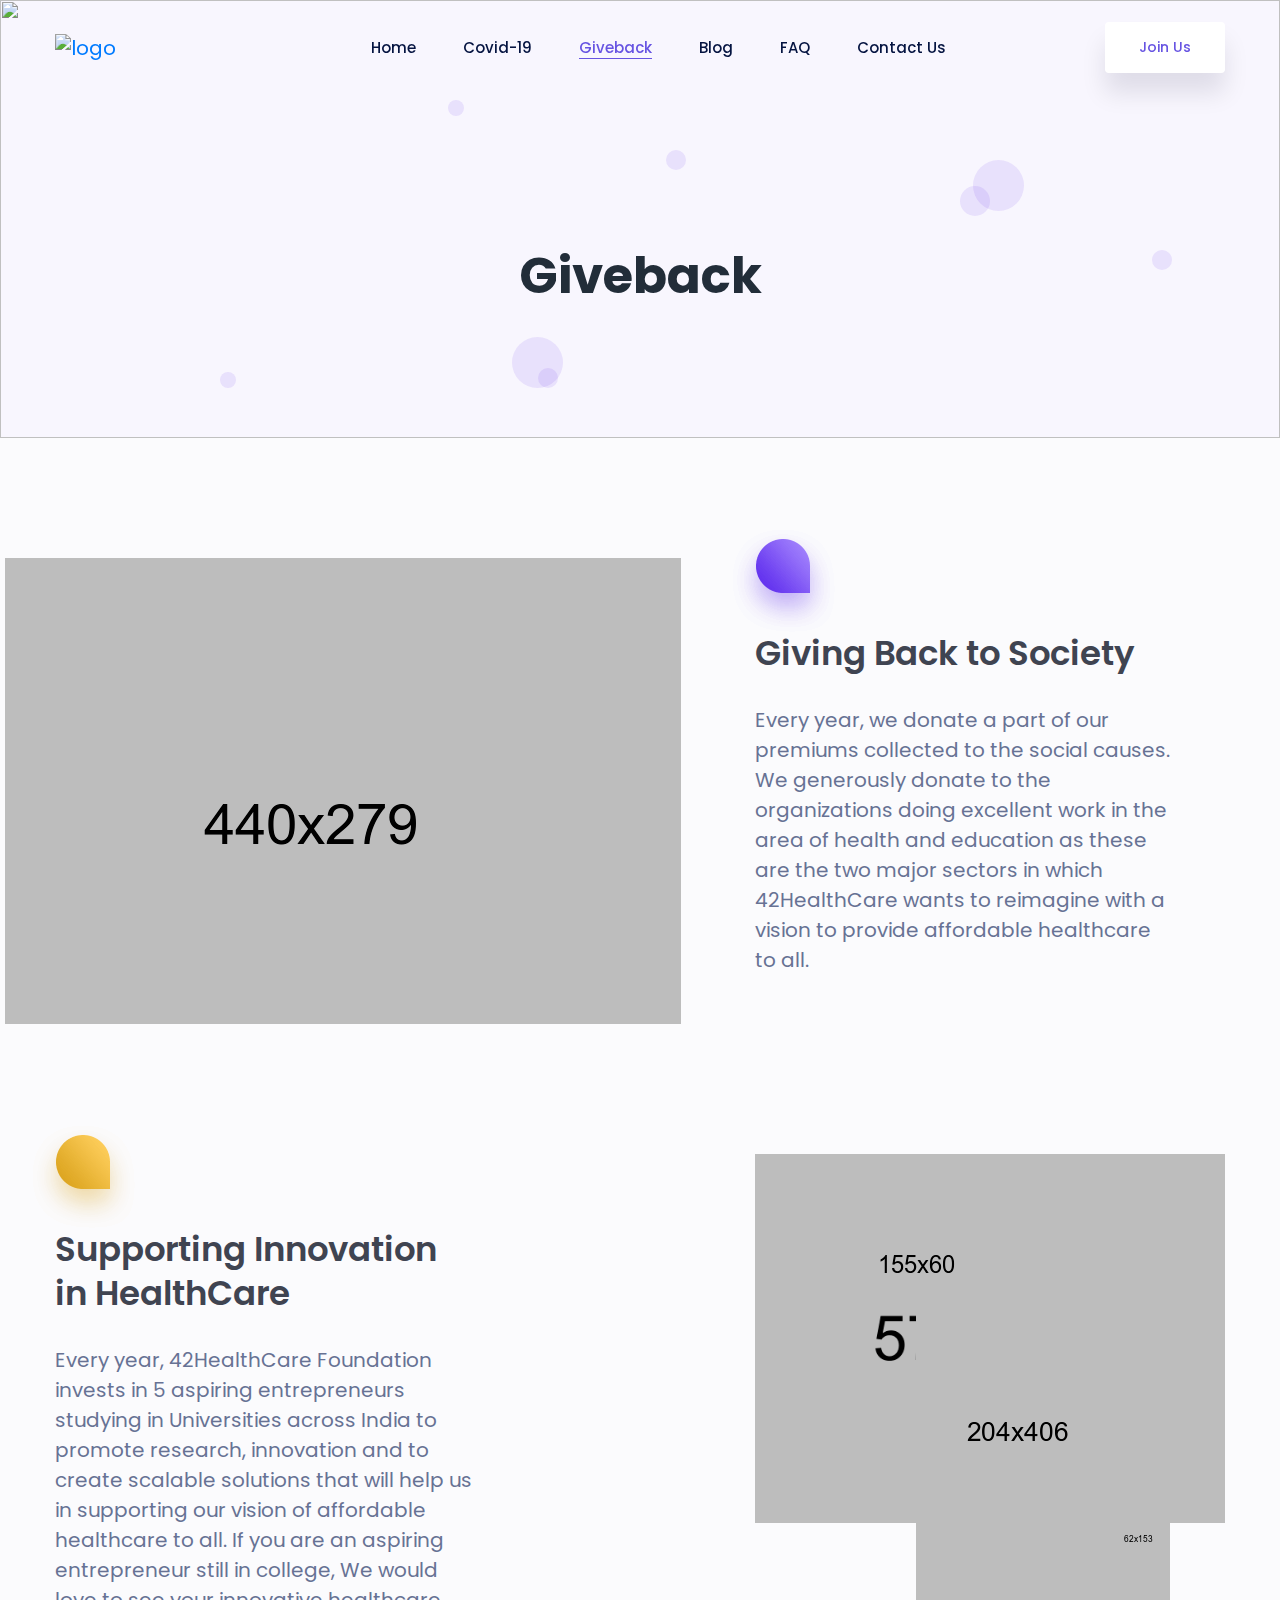
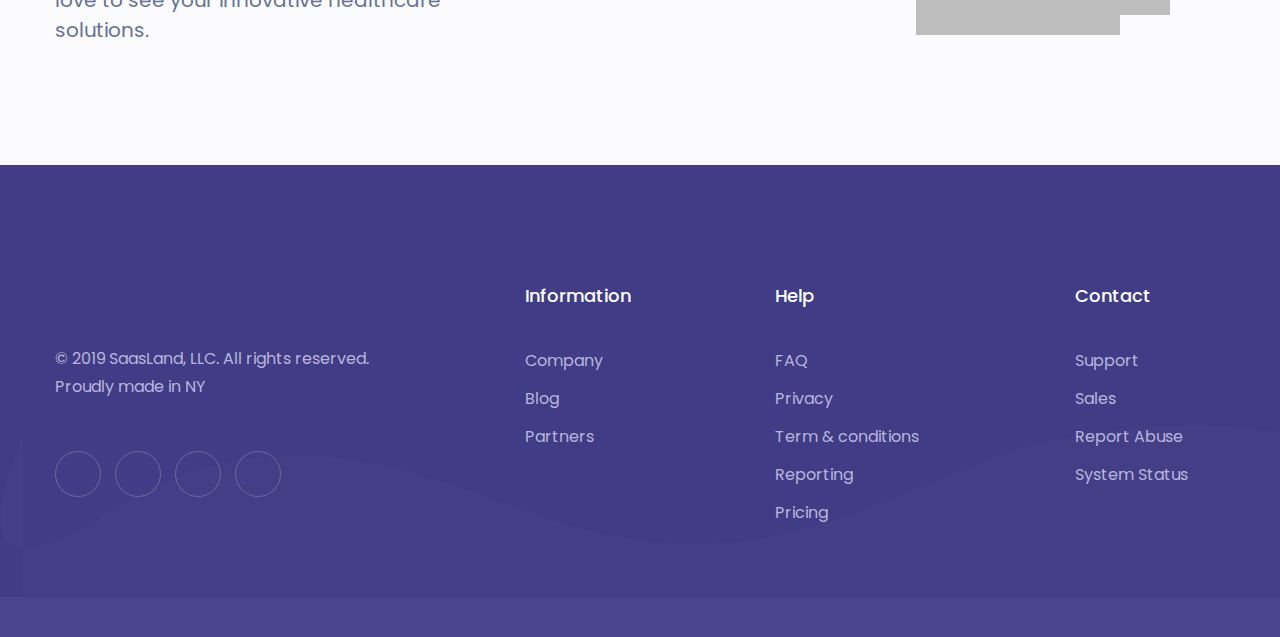
==== giveback.html @ 29555531 "First commit" ====
<!DOCTYPE html>
<html lang="en" dir="ltr">

<head>
  <meta charset="utf-8">
  <meta name="viewport" content="width=device-width, initial-scale=1">
  <title>42HealthCare</title>
  <link rel="shortcut icon" href="img/favicon.png" type="image/x-icon">
  <!-- Bootstrap CSS -->
  <link rel="stylesheet" href="css/bootstrap.min.css">
  <link rel="stylesheet" href="vendors/bootstrap-selector/css/bootstrap-select.min.css">
  <!--icon font css-->
  <link rel="stylesheet" href="vendors/themify-icon/themify-icons.css">
  <link rel="stylesheet" href="vendors/elagent/style.css">
  <link rel="stylesheet" href="vendors/flaticon/flaticon.css">
  <link rel="stylesheet" href="vendors/animation/animate.css">
  <link rel="stylesheet" href="vendors/owl-carousel/assets/owl.carousel.min.css">
  <link rel="stylesheet" href="vendors/magnify-pop/magnific-popup.css">
  <link rel="stylesheet" href="vendors/nice-select/nice-select.css">
  <link rel="stylesheet" href="vendors/scroll/jquery.mCustomScrollbar.min.css">
  <link rel="stylesheet" href="css/style.css">
  <link rel="stylesheet" href="css/responsive.css">
</head>


<body>

<div class="body_wrapper">

  <header class="header_area">
    <nav class="navbar navbar-expand-lg menu_one menu_four">
      <div class="container custom_container p0">
        <a class="navbar-brand" href="index.html"><img src="img/logo.png" srcset="img/logo2x.png 2x" alt="logo"></a>
        <button class="navbar-toggler collapsed" type="button" data-toggle="collapse" data-target="#navbarSupportedContent" aria-controls="navbarSupportedContent" aria-expanded="false" aria-label="Toggle navigation">
          <span class="menu_toggle">
            <span class="hamburger">
              <span></span>
              <span></span>
              <span></span>
            </span>
            <span class="hamburger-cross">
              <span></span>
              <span></span>
            </span>
          </span>
        </button>
        <div class="collapse navbar-collapse" id="navbarSupportedContent">
          <ul class="navbar-nav menu pl_120 mr-auto ml-auto">
            <li class="nav-item dropdown submenu mega_menu mega_menu_two">
              <a class="nav-link btn dropdown-toggle" href="index.html" role="button">
                Home
              </a>
            </li>
            <li class="nav-item dropdown submenu mega_menu">
              <a class="nav-link btn nav-item dropdown-toggle" href="covid19.html" role="button">
                Covid-19
              </a>
            </li>
            <li class="nav-item dropdown submenu mega_menu active">
              <a class="nav-link btn dropdown-toggle" href="giveback.html" role="button">
                Giveback
              </a>
            </li>
            <li class="nav-item dropdown submenu">
              <a class="nav-link btn dropdown-toggle" href="blog.html" role="button">
                Blog
              </a>
            </li>
            <li class="nav-item dropdown submenu">
              <a class="nav-link btn dropdown-toggle" href="faq.html" role="button">
                FAQ
              </a>
            </li>
            <li class="nav-item dropdown submenu mega_menu">
              <a class="nav-link btn dropdown-toggle" href="contact-us.html" role="button">
                Contact Us
              </a>
            </li>
          </ul>
          <a class="btn_get btn_hover menu_cus" href="join-us.html">Join Us</a>
        </div>
      </div>
    </nav>
  </header>

  <section class="breadcrumb_area" style="display: none;">

              <img class="breadcrumb_shap" src="img/breadcrumb/banner_bg.png" alt="">
              <div class="container">
                  <div class="breadcrumb_content text-center">
                      <h1 class="f_p f_700 f_size_50 w_color l_height50 mb_20">Giveback</h1>
                      <p class="f_400 w_color f_size_16 l_height26">Why I say old chap that is spiffing off his nut arse pear shaped plastered<br> Jeffrey bodge barney some dodgy.!!</p>
                  </div>
              </div>
          </section>

          <section class="breadcrumb_area_two">
            <ul class="list-unstyled bubble">
                <li></li>
                <li></li>
                <li></li>
                <li></li>
                <li></li>
                <li></li>
                <li></li>
                <li></li>
            </ul>
                    <img class="breadcrumb_shap" src="img/new/blog/blog_banner.png" alt="">
                    <div class="container">
                        <div class="breadcrumb_content_two text-center">
                            <h1 class="f_p f_700 f_size_50 w_color l_height50 mb_20">Giveback</h1>
                            <ol class="breadcrumb" style="display: none;">
                                <li><a href="home-agency.html">blog</a></li>
                                <li class="active">Blog Masonry</li>
                            </ol>
                        </div>
                    </div>
                </section>


  <section class="features_area sec_pad">
        <div class="container">
            <div class="row feature_info">
                <div class="col-lg-7">
                    <div class="feature_img f_img_one">
                        <img class="leaf one wow fadeIn" data-wow-delay="0.3s" src="img/home2/featureimg1.png" alt="">
                        <img class="wow fadeInRight" data-wow-delay="0.1s" src="img/home2/featureimg1-1.png" alt="">
                        <img class="leaf three wow fadeInLeft" data-wow-delay="0.7s" src="img/home2/featureimg1-2.png" alt="">
                    </div>
                </div>
                <div class="col-lg-5">
                    <div class="f_content">
                        <div class="icon">
                            <img src="img/home2/f_icon_shape1.png" alt="">
                            <i class="ti-comments"></i>
                        </div>
                        <h2 class="f_600 f_size_30">Giving Back to Society</h2>
                        <p class="f_400">Every year, we donate a part of our premiums collected to the social causes. We generously donate to the organizations doing excellent work in the area of health and education as these are the two major sectors in which 42HealthCare wants to reimagine with a vision to provide affordable healthcare to all.</p>
                    </div>
                </div>
            </div>
            <div class="row feature_info flex-row-reverse mt_130">
                <div class="col-lg-5 offset-lg-2">
                    <div class="feature_img f_img_two">
                        <img class="leaf one wow fadeInUp" data-wow-delay="0.2s" src="img/home2/02.png" alt="">
                        <img class="wow fadeInRight" data-wow-delay="0.1s" src="img/home2/01.png" alt="">
                        <img class="leaf three wow fadeInDown" data-wow-delay="0.7s" src="img/home2/03.png" alt="">
                        <img class="leaf four wow fadeInRight" data-wow-delay="0.7s" src="img/home2/04.png" alt="">
                    </div>
                </div>
                <div class="col-lg-5">
                    <div class="f_content">
                        <div class="icon">
                            <img src="img/home2/f_icon_shape2.png" alt="">
                            <i class="ti-location-arrow"></i>
                        </div>
                        <h2 class="f_600 f_size_30">Supporting Innovation in HealthCare</h2>
                        <p class="f_400">Every year, 42HealthCare Foundation invests in 5 aspiring entrepreneurs studying in Universities across India to promote research, innovation and to create scalable solutions that will help us in supporting our vision of affordable healthcare to all. If you are an aspiring entrepreneur still in college, We would love to see your innovative healthcare solutions.</p>
                    </div>
                </div>
            </div>
        </div>
    </section>


  <footer class="footer_area h_footer_dark pos_footer_area security_footer_area">
    <img class="leaf_left" src="img/pos/leaf-left.png" alt="">
    <img class="leaf_right" src="img/pos/leaf-right.png" alt="">
    <div class="container">
      <div class="row">
        <div class="col-lg-4 col-md-6">
          <div class="f_widget dark_widget company_widget">
            <a href="index.html" class="f-logo"><img src="img/logo2.png" alt=""></a>
            <p>© 2019 SaasLand, LLC. All rights reserved. Proudly made in NY</p>
            <div class="f_social_icon">
              <a href="#" class="ti-facebook"></a>
              <a href="#" class="ti-twitter-alt"></a>
              <a href="#" class="ti-vimeo-alt"></a>
              <a href="#" class="ti-pinterest"></a>
            </div>
          </div>
        </div>
        <div class="col-lg-3 col-md-6">
          <div class="f_widget dark_widget about-widget pl_70">
            <h3 class="f-title f_500 t_color f_size_18 mb_40">Information</h3>
            <ul class="list-unstyled f_list">
              <li><a href="#">Company</a></li>
              <li><a href="#">Blog</a></li>
              <li><a href="#">Partners</a></li>
            </ul>
          </div>
        </div>
        <div class="col-lg-3 col-md-6">
          <div class="f_widget dark_widget about-widget pl_20">
            <h3 class="f-title f_500 t_color f_size_18 mb_40">Help</h3>
            <ul class="list-unstyled f_list">
              <li><a href="#">FAQ</a></li>
              <li><a href="#">Privacy</a></li>
              <li><a href="#">Term & conditions</a></li>
              <li><a href="#">Reporting</a></li>
              <li><a href="#">Pricing</a></li>
            </ul>
          </div>
        </div>
        <div class="col-lg-2 col-md-6">
          <div class="f_widget dark_widget about-widget pl_20">
            <h3 class="f-title f_500 t_color f_size_18 mb_40">Contact</h3>
            <ul class="list-unstyled f_list">
              <li><a href="#">Support</a></li>
              <li><a href="#">Sales</a></li>
              <li><a href="#">Report Abuse</a></li>
              <li><a href="#">System Status</a></li>
            </ul>
          </div>
        </div>
      </div>
      <div class="pos_footer_bottom justify-content-between d-flex align-items-end">
        <img class="pos_women" src="img/pos/women.png" alt="">
        <img src="img/pos/people.png" alt="">
        <img class="pos_women" src="img/pos/man.png" alt="">
      </div>
    </div>
    <svg class="wave_shap" xmlns="http://www.w3.org/2000/svg">
      <path fill-rule="evenodd" opacity="0.302" fill="rgb(73, 69, 140)"
        d="M22.990,11.999 C22.990,11.999 -62.334,196.188 102.000,90.998 C236.033,5.204 349.217,18.152 512.000,80.998 C773.380,181.909 898.075,49.752 1051.000,15.998 C1316.369,-42.574 1488.518,78.268 1581.000,112.999 C1783.485,189.036 1942.990,61.999 1942.990,61.999 L1942.990,211.999 L22.990,211.999 L22.990,11.999 Z" />
    </svg>
  </footer>

</div>








<script src="js/jquery-3.2.1.min.js"></script>
<script src="js/propper.js"></script>
<script src="js/bootstrap.min.js"></script>
<script src="vendors/bootstrap-selector/js/bootstrap-select.min.js"></script>
<script src="vendors/wow/wow.min.js"></script>
<script src="vendors/sckroller/jquery.parallax-scroll.js"></script>
<script src="vendors/owl-carousel/owl.carousel.min.js"></script>
<script src="vendors/nice-select/jquery.nice-select.min.js"></script>
<script src="vendors/imagesloaded/imagesloaded.pkgd.min.js"></script>
<script src="vendors/isotope/isotope-min.js"></script>
<script src="vendors/magnify-pop/jquery.magnific-popup.min.js"></script>
<script src="js/plugins.js"></script>
<script src="vendors/scroll/jquery.mCustomScrollbar.concat.min.js"></script>
<script src="js/main.js"></script>
</body>

</html>
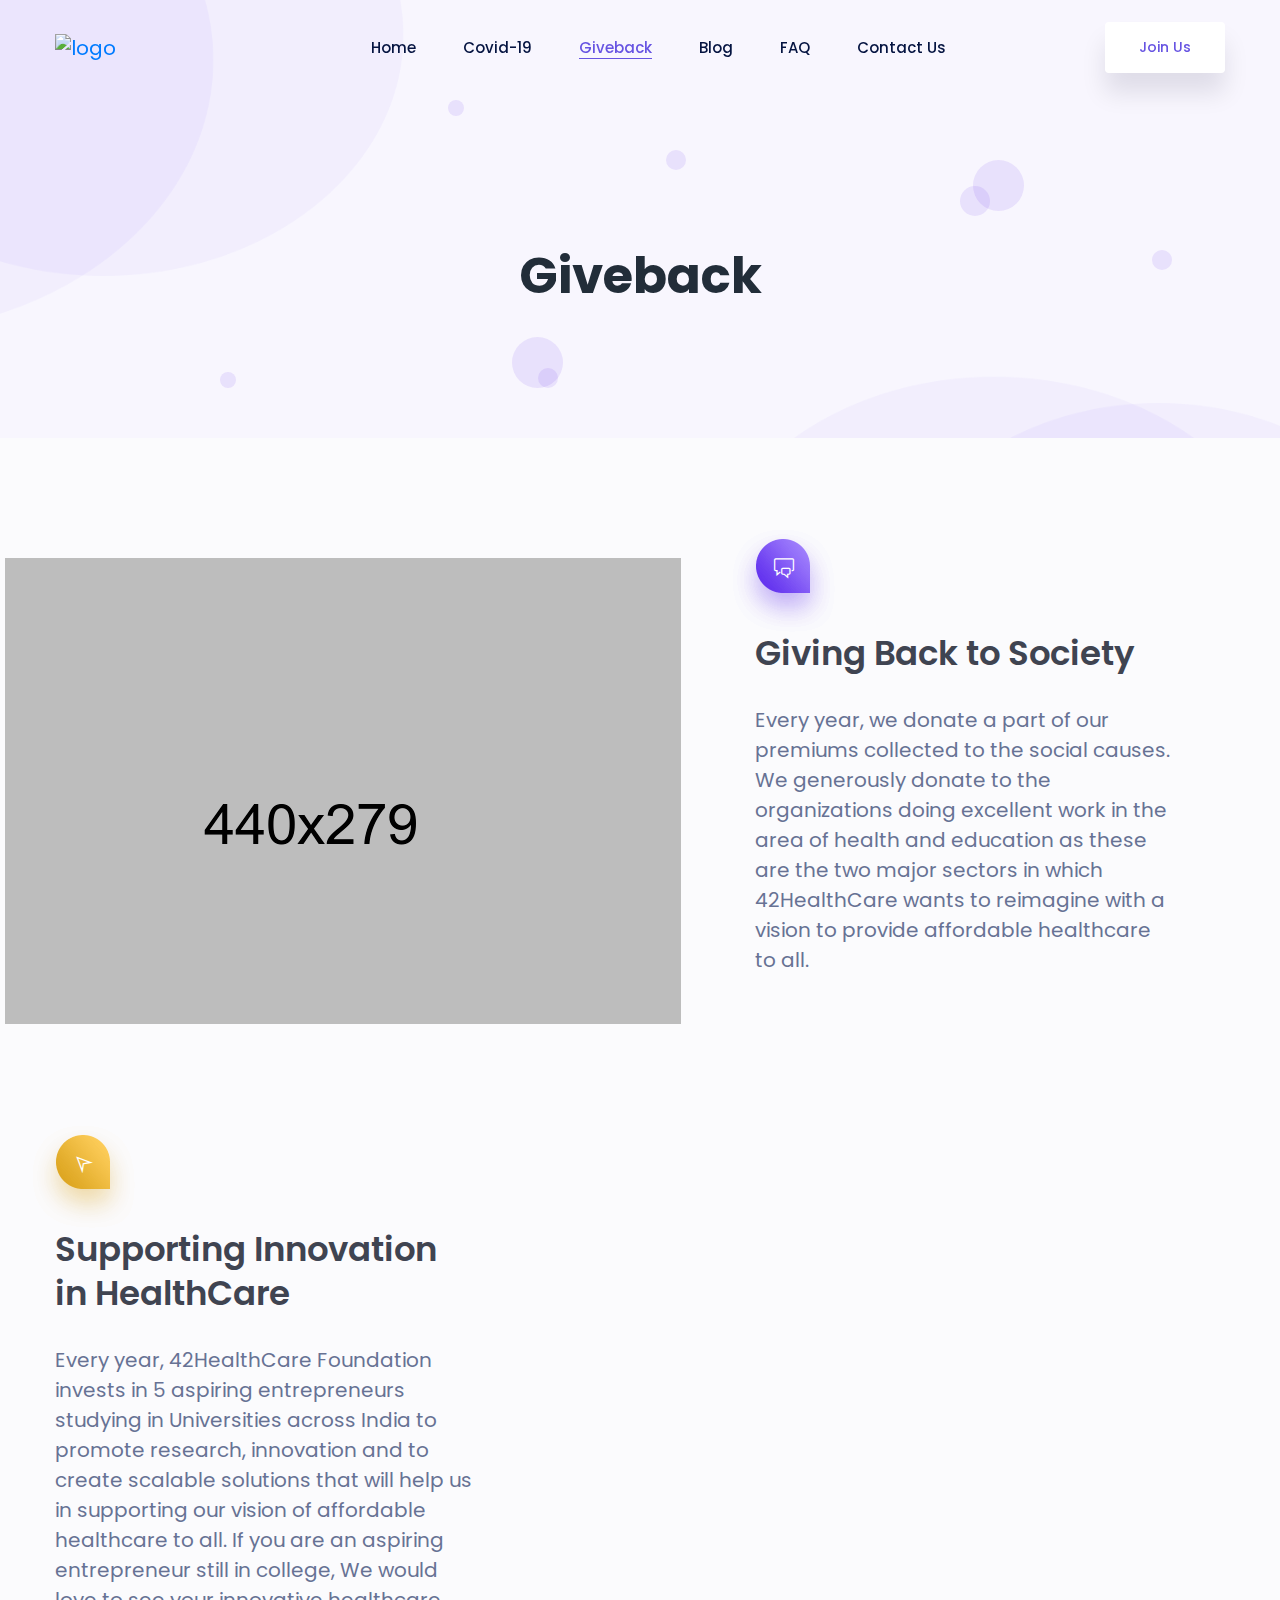
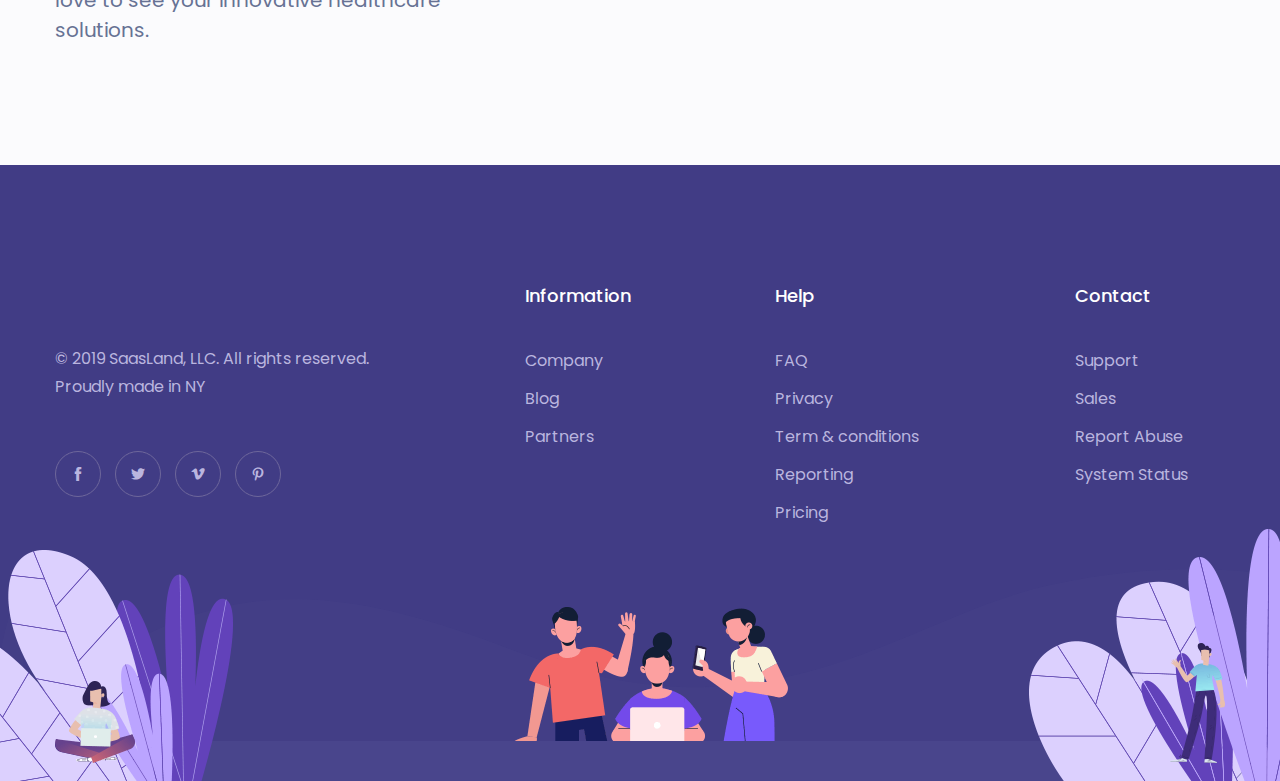
==== commit 784789ca: "HTML changes" ====
--- a/giveback.html
+++ b/giveback.html
@@ -142,10 +142,8 @@
             <div class="row feature_info flex-row-reverse mt_130">
                 <div class="col-lg-5 offset-lg-2">
                     <div class="feature_img f_img_two">
-                        <img class="leaf one wow fadeInUp" data-wow-delay="0.2s" src="img/home2/02.png" alt="">
-                        <img class="wow fadeInRight" data-wow-delay="0.1s" src="img/home2/01.png" alt="">
-                        <img class="leaf three wow fadeInDown" data-wow-delay="0.7s" src="img/home2/03.png" alt="">
-                        <img class="leaf four wow fadeInRight" data-wow-delay="0.7s" src="img/home2/04.png" alt="">
+                        <img class="leaf one wow fadeInUp" data-wow-delay="0.2s" src="img/giveback/innovation-in-healthcare_rsz.jpg" alt="">
+
                     </div>
                 </div>
                 <div class="col-lg-5">
--- a/vendors/themify-icon/themify-icons.css
+++ b/vendors/themify-icon/themify-icons.css
@@ -0,0 +1,1081 @@
+@font-face {
+	font-family: 'themify';
+	src:url('fonts/themify.eot?-fvbane');
+	src:url('fonts/themify.eot?#iefix-fvbane') format('embedded-opentype'),
+		url('fonts/themify.woff?-fvbane') format('woff'),
+		url('fonts/themify.ttf?-fvbane') format('truetype'),
+		url('fonts/themify.svg?-fvbane#themify') format('svg');
+	font-weight: normal;
+	font-style: normal;
+}
+
+[class^="ti-"], [class*=" ti-"] {
+	font-family: 'themify';
+	speak: none;
+	font-style: normal;
+	font-weight: normal;
+	font-variant: normal;
+	text-transform: none;
+	line-height: 1;
+
+	/* Better Font Rendering =========== */
+	-webkit-font-smoothing: antialiased;
+	-moz-osx-font-smoothing: grayscale;
+}
+
+.ti-wand:before {
+	content: "\e600";
+}
+.ti-volume:before {
+	content: "\e601";
+}
+.ti-user:before {
+	content: "\e602";
+}
+.ti-unlock:before {
+	content: "\e603";
+}
+.ti-unlink:before {
+	content: "\e604";
+}
+.ti-trash:before {
+	content: "\e605";
+}
+.ti-thought:before {
+	content: "\e606";
+}
+.ti-target:before {
+	content: "\e607";
+}
+.ti-tag:before {
+	content: "\e608";
+}
+.ti-tablet:before {
+	content: "\e609";
+}
+.ti-star:before {
+	content: "\e60a";
+}
+.ti-spray:before {
+	content: "\e60b";
+}
+.ti-signal:before {
+	content: "\e60c";
+}
+.ti-shopping-cart:before {
+	content: "\e60d";
+}
+.ti-shopping-cart-full:before {
+	content: "\e60e";
+}
+.ti-settings:before {
+	content: "\e60f";
+}
+.ti-search:before {
+	content: "\e610";
+}
+.ti-zoom-in:before {
+	content: "\e611";
+}
+.ti-zoom-out:before {
+	content: "\e612";
+}
+.ti-cut:before {
+	content: "\e613";
+}
+.ti-ruler:before {
+	content: "\e614";
+}
+.ti-ruler-pencil:before {
+	content: "\e615";
+}
+.ti-ruler-alt:before {
+	content: "\e616";
+}
+.ti-bookmark:before {
+	content: "\e617";
+}
+.ti-bookmark-alt:before {
+	content: "\e618";
+}
+.ti-reload:before {
+	content: "\e619";
+}
+.ti-plus:before {
+	content: "\e61a";
+}
+.ti-pin:before {
+	content: "\e61b";
+}
+.ti-pencil:before {
+	content: "\e61c";
+}
+.ti-pencil-alt:before {
+	content: "\e61d";
+}
+.ti-paint-roller:before {
+	content: "\e61e";
+}
+.ti-paint-bucket:before {
+	content: "\e61f";
+}
+.ti-na:before {
+	content: "\e620";
+}
+.ti-mobile:before {
+	content: "\e621";
+}
+.ti-minus:before {
+	content: "\e622";
+}
+.ti-medall:before {
+	content: "\e623";
+}
+.ti-medall-alt:before {
+	content: "\e624";
+}
+.ti-marker:before {
+	content: "\e625";
+}
+.ti-marker-alt:before {
+	content: "\e626";
+}
+.ti-arrow-up:before {
+	content: "\e627";
+}
+.ti-arrow-right:before {
+	content: "\e628";
+}
+.ti-arrow-left:before {
+	content: "\e629";
+}
+.ti-arrow-down:before {
+	content: "\e62a";
+}
+.ti-lock:before {
+	content: "\e62b";
+}
+.ti-location-arrow:before {
+	content: "\e62c";
+}
+.ti-link:before {
+	content: "\e62d";
+}
+.ti-layout:before {
+	content: "\e62e";
+}
+.ti-layers:before {
+	content: "\e62f";
+}
+.ti-layers-alt:before {
+	content: "\e630";
+}
+.ti-key:before {
+	content: "\e631";
+}
+.ti-import:before {
+	content: "\e632";
+}
+.ti-image:before {
+	content: "\e633";
+}
+.ti-heart:before {
+	content: "\e634";
+}
+.ti-heart-broken:before {
+	content: "\e635";
+}
+.ti-hand-stop:before {
+	content: "\e636";
+}
+.ti-hand-open:before {
+	content: "\e637";
+}
+.ti-hand-drag:before {
+	content: "\e638";
+}
+.ti-folder:before {
+	content: "\e639";
+}
+.ti-flag:before {
+	content: "\e63a";
+}
+.ti-flag-alt:before {
+	content: "\e63b";
+}
+.ti-flag-alt-2:before {
+	content: "\e63c";
+}
+.ti-eye:before {
+	content: "\e63d";
+}
+.ti-export:before {
+	content: "\e63e";
+}
+.ti-exchange-vertical:before {
+	content: "\e63f";
+}
+.ti-desktop:before {
+	content: "\e640";
+}
+.ti-cup:before {
+	content: "\e641";
+}
+.ti-crown:before {
+	content: "\e642";
+}
+.ti-comments:before {
+	content: "\e643";
+}
+.ti-comment:before {
+	content: "\e644";
+}
+.ti-comment-alt:before {
+	content: "\e645";
+}
+.ti-close:before {
+	content: "\e646";
+}
+.ti-clip:before {
+	content: "\e647";
+}
+.ti-angle-up:before {
+	content: "\e648";
+}
+.ti-angle-right:before {
+	content: "\e649";
+}
+.ti-angle-left:before {
+	content: "\e64a";
+}
+.ti-angle-down:before {
+	content: "\e64b";
+}
+.ti-check:before {
+	content: "\e64c";
+}
+.ti-check-box:before {
+	content: "\e64d";
+}
+.ti-camera:before {
+	content: "\e64e";
+}
+.ti-announcement:before {
+	content: "\e64f";
+}
+.ti-brush:before {
+	content: "\e650";
+}
+.ti-briefcase:before {
+	content: "\e651";
+}
+.ti-bolt:before {
+	content: "\e652";
+}
+.ti-bolt-alt:before {
+	content: "\e653";
+}
+.ti-blackboard:before {
+	content: "\e654";
+}
+.ti-bag:before {
+	content: "\e655";
+}
+.ti-move:before {
+	content: "\e656";
+}
+.ti-arrows-vertical:before {
+	content: "\e657";
+}
+.ti-arrows-horizontal:before {
+	content: "\e658";
+}
+.ti-fullscreen:before {
+	content: "\e659";
+}
+.ti-arrow-top-right:before {
+	content: "\e65a";
+}
+.ti-arrow-top-left:before {
+	content: "\e65b";
+}
+.ti-arrow-circle-up:before {
+	content: "\e65c";
+}
+.ti-arrow-circle-right:before {
+	content: "\e65d";
+}
+.ti-arrow-circle-left:before {
+	content: "\e65e";
+}
+.ti-arrow-circle-down:before {
+	content: "\e65f";
+}
+.ti-angle-double-up:before {
+	content: "\e660";
+}
+.ti-angle-double-right:before {
+	content: "\e661";
+}
+.ti-angle-double-left:before {
+	content: "\e662";
+}
+.ti-angle-double-down:before {
+	content: "\e663";
+}
+.ti-zip:before {
+	content: "\e664";
+}
+.ti-world:before {
+	content: "\e665";
+}
+.ti-wheelchair:before {
+	content: "\e666";
+}
+.ti-view-list:before {
+	content: "\e667";
+}
+.ti-view-list-alt:before {
+	content: "\e668";
+}
+.ti-view-grid:before {
+	content: "\e669";
+}
+.ti-uppercase:before {
+	content: "\e66a";
+}
+.ti-upload:before {
+	content: "\e66b";
+}
+.ti-underline:before {
+	content: "\e66c";
+}
+.ti-truck:before {
+	content: "\e66d";
+}
+.ti-timer:before {
+	content: "\e66e";
+}
+.ti-ticket:before {
+	content: "\e66f";
+}
+.ti-thumb-up:before {
+	content: "\e670";
+}
+.ti-thumb-down:before {
+	content: "\e671";
+}
+.ti-text:before {
+	content: "\e672";
+}
+.ti-stats-up:before {
+	content: "\e673";
+}
+.ti-stats-down:before {
+	content: "\e674";
+}
+.ti-split-v:before {
+	content: "\e675";
+}
+.ti-split-h:before {
+	content: "\e676";
+}
+.ti-smallcap:before {
+	content: "\e677";
+}
+.ti-shine:before {
+	content: "\e678";
+}
+.ti-shift-right:before {
+	content: "\e679";
+}
+.ti-shift-left:before {
+	content: "\e67a";
+}
+.ti-shield:before {
+	content: "\e67b";
+}
+.ti-notepad:before {
+	content: "\e67c";
+}
+.ti-server:before {
+	content: "\e67d";
+}
+.ti-quote-right:before {
+	content: "\e67e";
+}
+.ti-quote-left:before {
+	content: "\e67f";
+}
+.ti-pulse:before {
+	content: "\e680";
+}
+.ti-printer:before {
+	content: "\e681";
+}
+.ti-power-off:before {
+	content: "\e682";
+}
+.ti-plug:before {
+	content: "\e683";
+}
+.ti-pie-chart:before {
+	content: "\e684";
+}
+.ti-paragraph:before {
+	content: "\e685";
+}
+.ti-panel:before {
+	content: "\e686";
+}
+.ti-package:before {
+	content: "\e687";
+}
+.ti-music:before {
+	content: "\e688";
+}
+.ti-music-alt:before {
+	content: "\e689";
+}
+.ti-mouse:before {
+	content: "\e68a";
+}
+.ti-mouse-alt:before {
+	content: "\e68b";
+}
+.ti-money:before {
+	content: "\e68c";
+}
+.ti-microphone:before {
+	content: "\e68d";
+}
+.ti-menu:before {
+	content: "\e68e";
+}
+.ti-menu-alt:before {
+	content: "\e68f";
+}
+.ti-map:before {
+	content: "\e690";
+}
+.ti-map-alt:before {
+	content: "\e691";
+}
+.ti-loop:before {
+	content: "\e692";
+}
+.ti-location-pin:before {
+	content: "\e693";
+}
+.ti-list:before {
+	content: "\e694";
+}
+.ti-light-bulb:before {
+	content: "\e695";
+}
+.ti-Italic:before {
+	content: "\e696";
+}
+.ti-info:before {
+	content: "\e697";
+}
+.ti-infinite:before {
+	content: "\e698";
+}
+.ti-id-badge:before {
+	content: "\e699";
+}
+.ti-hummer:before {
+	content: "\e69a";
+}
+.ti-home:before {
+	content: "\e69b";
+}
+.ti-help:before {
+	content: "\e69c";
+}
+.ti-headphone:before {
+	content: "\e69d";
+}
+.ti-harddrives:before {
+	content: "\e69e";
+}
+.ti-harddrive:before {
+	content: "\e69f";
+}
+.ti-gift:before {
+	content: "\e6a0";
+}
+.ti-game:before {
+	content: "\e6a1";
+}
+.ti-filter:before {
+	content: "\e6a2";
+}
+.ti-files:before {
+	content: "\e6a3";
+}
+.ti-file:before {
+	content: "\e6a4";
+}
+.ti-eraser:before {
+	content: "\e6a5";
+}
+.ti-envelope:before {
+	content: "\e6a6";
+}
+.ti-download:before {
+	content: "\e6a7";
+}
+.ti-direction:before {
+	content: "\e6a8";
+}
+.ti-direction-alt:before {
+	content: "\e6a9";
+}
+.ti-dashboard:before {
+	content: "\e6aa";
+}
+.ti-control-stop:before {
+	content: "\e6ab";
+}
+.ti-control-shuffle:before {
+	content: "\e6ac";
+}
+.ti-control-play:before {
+	content: "\e6ad";
+}
+.ti-control-pause:before {
+	content: "\e6ae";
+}
+.ti-control-forward:before {
+	content: "\e6af";
+}
+.ti-control-backward:before {
+	content: "\e6b0";
+}
+.ti-cloud:before {
+	content: "\e6b1";
+}
+.ti-cloud-up:before {
+	content: "\e6b2";
+}
+.ti-cloud-down:before {
+	content: "\e6b3";
+}
+.ti-clipboard:before {
+	content: "\e6b4";
+}
+.ti-car:before {
+	content: "\e6b5";
+}
+.ti-calendar:before {
+	content: "\e6b6";
+}
+.ti-book:before {
+	content: "\e6b7";
+}
+.ti-bell:before {
+	content: "\e6b8";
+}
+.ti-basketball:before {
+	content: "\e6b9";
+}
+.ti-bar-chart:before {
+	content: "\e6ba";
+}
+.ti-bar-chart-alt:before {
+	content: "\e6bb";
+}
+.ti-back-right:before {
+	content: "\e6bc";
+}
+.ti-back-left:before {
+	content: "\e6bd";
+}
+.ti-arrows-corner:before {
+	content: "\e6be";
+}
+.ti-archive:before {
+	content: "\e6bf";
+}
+.ti-anchor:before {
+	content: "\e6c0";
+}
+.ti-align-right:before {
+	content: "\e6c1";
+}
+.ti-align-left:before {
+	content: "\e6c2";
+}
+.ti-align-justify:before {
+	content: "\e6c3";
+}
+.ti-align-center:before {
+	content: "\e6c4";
+}
+.ti-alert:before {
+	content: "\e6c5";
+}
+.ti-alarm-clock:before {
+	content: "\e6c6";
+}
+.ti-agenda:before {
+	content: "\e6c7";
+}
+.ti-write:before {
+	content: "\e6c8";
+}
+.ti-window:before {
+	content: "\e6c9";
+}
+.ti-widgetized:before {
+	content: "\e6ca";
+}
+.ti-widget:before {
+	content: "\e6cb";
+}
+.ti-widget-alt:before {
+	content: "\e6cc";
+}
+.ti-wallet:before {
+	content: "\e6cd";
+}
+.ti-video-clapper:before {
+	content: "\e6ce";
+}
+.ti-video-camera:before {
+	content: "\e6cf";
+}
+.ti-vector:before {
+	content: "\e6d0";
+}
+.ti-themify-logo:before {
+	content: "\e6d1";
+}
+.ti-themify-favicon:before {
+	content: "\e6d2";
+}
+.ti-themify-favicon-alt:before {
+	content: "\e6d3";
+}
+.ti-support:before {
+	content: "\e6d4";
+}
+.ti-stamp:before {
+	content: "\e6d5";
+}
+.ti-split-v-alt:before {
+	content: "\e6d6";
+}
+.ti-slice:before {
+	content: "\e6d7";
+}
+.ti-shortcode:before {
+	content: "\e6d8";
+}
+.ti-shift-right-alt:before {
+	content: "\e6d9";
+}
+.ti-shift-left-alt:before {
+	content: "\e6da";
+}
+.ti-ruler-alt-2:before {
+	content: "\e6db";
+}
+.ti-receipt:before {
+	content: "\e6dc";
+}
+.ti-pin2:before {
+	content: "\e6dd";
+}
+.ti-pin-alt:before {
+	content: "\e6de";
+}
+.ti-pencil-alt2:before {
+	content: "\e6df";
+}
+.ti-palette:before {
+	content: "\e6e0";
+}
+.ti-more:before {
+	content: "\e6e1";
+}
+.ti-more-alt:before {
+	content: "\e6e2";
+}
+.ti-microphone-alt:before {
+	content: "\e6e3";
+}
+.ti-magnet:before {
+	content: "\e6e4";
+}
+.ti-line-double:before {
+	content: "\e6e5";
+}
+.ti-line-dotted:before {
+	content: "\e6e6";
+}
+.ti-line-dashed:before {
+	content: "\e6e7";
+}
+.ti-layout-width-full:before {
+	content: "\e6e8";
+}
+.ti-layout-width-default:before {
+	content: "\e6e9";
+}
+.ti-layout-width-default-alt:before {
+	content: "\e6ea";
+}
+.ti-layout-tab:before {
+	content: "\e6eb";
+}
+.ti-layout-tab-window:before {
+	content: "\e6ec";
+}
+.ti-layout-tab-v:before {
+	content: "\e6ed";
+}
+.ti-layout-tab-min:before {
+	content: "\e6ee";
+}
+.ti-layout-slider:before {
+	content: "\e6ef";
+}
+.ti-layout-slider-alt:before {
+	content: "\e6f0";
+}
+.ti-layout-sidebar-right:before {
+	content: "\e6f1";
+}
+.ti-layout-sidebar-none:before {
+	content: "\e6f2";
+}
+.ti-layout-sidebar-left:before {
+	content: "\e6f3";
+}
+.ti-layout-placeholder:before {
+	content: "\e6f4";
+}
+.ti-layout-menu:before {
+	content: "\e6f5";
+}
+.ti-layout-menu-v:before {
+	content: "\e6f6";
+}
+.ti-layout-menu-separated:before {
+	content: "\e6f7";
+}
+.ti-layout-menu-full:before {
+	content: "\e6f8";
+}
+.ti-layout-media-right-alt:before {
+	content: "\e6f9";
+}
+.ti-layout-media-right:before {
+	content: "\e6fa";
+}
+.ti-layout-media-overlay:before {
+	content: "\e6fb";
+}
+.ti-layout-media-overlay-alt:before {
+	content: "\e6fc";
+}
+.ti-layout-media-overlay-alt-2:before {
+	content: "\e6fd";
+}
+.ti-layout-media-left-alt:before {
+	content: "\e6fe";
+}
+.ti-layout-media-left:before {
+	content: "\e6ff";
+}
+.ti-layout-media-center-alt:before {
+	content: "\e700";
+}
+.ti-layout-media-center:before {
+	content: "\e701";
+}
+.ti-layout-list-thumb:before {
+	content: "\e702";
+}
+.ti-layout-list-thumb-alt:before {
+	content: "\e703";
+}
+.ti-layout-list-post:before {
+	content: "\e704";
+}
+.ti-layout-list-large-image:before {
+	content: "\e705";
+}
+.ti-layout-line-solid:before {
+	content: "\e706";
+}
+.ti-layout-grid4:before {
+	content: "\e707";
+}
+.ti-layout-grid3:before {
+	content: "\e708";
+}
+.ti-layout-grid2:before {
+	content: "\e709";
+}
+.ti-layout-grid2-thumb:before {
+	content: "\e70a";
+}
+.ti-layout-cta-right:before {
+	content: "\e70b";
+}
+.ti-layout-cta-left:before {
+	content: "\e70c";
+}
+.ti-layout-cta-center:before {
+	content: "\e70d";
+}
+.ti-layout-cta-btn-right:before {
+	content: "\e70e";
+}
+.ti-layout-cta-btn-left:before {
+	content: "\e70f";
+}
+.ti-layout-column4:before {
+	content: "\e710";
+}
+.ti-layout-column3:before {
+	content: "\e711";
+}
+.ti-layout-column2:before {
+	content: "\e712";
+}
+.ti-layout-accordion-separated:before {
+	content: "\e713";
+}
+.ti-layout-accordion-merged:before {
+	content: "\e714";
+}
+.ti-layout-accordion-list:before {
+	content: "\e715";
+}
+.ti-ink-pen:before {
+	content: "\e716";
+}
+.ti-info-alt:before {
+	content: "\e717";
+}
+.ti-help-alt:before {
+	content: "\e718";
+}
+.ti-headphone-alt:before {
+	content: "\e719";
+}
+.ti-hand-point-up:before {
+	content: "\e71a";
+}
+.ti-hand-point-right:before {
+	content: "\e71b";
+}
+.ti-hand-point-left:before {
+	content: "\e71c";
+}
+.ti-hand-point-down:before {
+	content: "\e71d";
+}
+.ti-gallery:before {
+	content: "\e71e";
+}
+.ti-face-smile:before {
+	content: "\e71f";
+}
+.ti-face-sad:before {
+	content: "\e720";
+}
+.ti-credit-card:before {
+	content: "\e721";
+}
+.ti-control-skip-forward:before {
+	content: "\e722";
+}
+.ti-control-skip-backward:before {
+	content: "\e723";
+}
+.ti-control-record:before {
+	content: "\e724";
+}
+.ti-control-eject:before {
+	content: "\e725";
+}
+.ti-comments-smiley:before {
+	content: "\e726";
+}
+.ti-brush-alt:before {
+	content: "\e727";
+}
+.ti-youtube:before {
+	content: "\e728";
+}
+.ti-vimeo:before {
+	content: "\e729";
+}
+.ti-twitter:before {
+	content: "\e72a";
+}
+.ti-time:before {
+	content: "\e72b";
+}
+.ti-tumblr:before {
+	content: "\e72c";
+}
+.ti-skype:before {
+	content: "\e72d";
+}
+.ti-share:before {
+	content: "\e72e";
+}
+.ti-share-alt:before {
+	content: "\e72f";
+}
+.ti-rocket:before {
+	content: "\e730";
+}
+.ti-pinterest:before {
+	content: "\e731";
+}
+.ti-new-window:before {
+	content: "\e732";
+}
+.ti-microsoft:before {
+	content: "\e733";
+}
+.ti-list-ol:before {
+	content: "\e734";
+}
+.ti-linkedin:before {
+	content: "\e735";
+}
+.ti-layout-sidebar-2:before {
+	content: "\e736";
+}
+.ti-layout-grid4-alt:before {
+	content: "\e737";
+}
+.ti-layout-grid3-alt:before {
+	content: "\e738";
+}
+.ti-layout-grid2-alt:before {
+	content: "\e739";
+}
+.ti-layout-column4-alt:before {
+	content: "\e73a";
+}
+.ti-layout-column3-alt:before {
+	content: "\e73b";
+}
+.ti-layout-column2-alt:before {
+	content: "\e73c";
+}
+.ti-instagram:before {
+	content: "\e73d";
+}
+.ti-google:before {
+	content: "\e73e";
+}
+.ti-github:before {
+	content: "\e73f";
+}
+.ti-flickr:before {
+	content: "\e740";
+}
+.ti-facebook:before {
+	content: "\e741";
+}
+.ti-dropbox:before {
+	content: "\e742";
+}
+.ti-dribbble:before {
+	content: "\e743";
+}
+.ti-apple:before {
+	content: "\e744";
+}
+.ti-android:before {
+	content: "\e745";
+}
+.ti-save:before {
+	content: "\e746";
+}
+.ti-save-alt:before {
+	content: "\e747";
+}
+.ti-yahoo:before {
+	content: "\e748";
+}
+.ti-wordpress:before {
+	content: "\e749";
+}
+.ti-vimeo-alt:before {
+	content: "\e74a";
+}
+.ti-twitter-alt:before {
+	content: "\e74b";
+}
+.ti-tumblr-alt:before {
+	content: "\e74c";
+}
+.ti-trello:before {
+	content: "\e74d";
+}
+.ti-stack-overflow:before {
+	content: "\e74e";
+}
+.ti-soundcloud:before {
+	content: "\e74f";
+}
+.ti-sharethis:before {
+	content: "\e750";
+}
+.ti-sharethis-alt:before {
+	content: "\e751";
+}
+.ti-reddit:before {
+	content: "\e752";
+}
+.ti-pinterest-alt:before {
+	content: "\e753";
+}
+.ti-microsoft-alt:before {
+	content: "\e754";
+}
+.ti-linux:before {
+	content: "\e755";
+}
+.ti-jsfiddle:before {
+	content: "\e756";
+}
+.ti-joomla:before {
+	content: "\e757";
+}
+.ti-html5:before {
+	content: "\e758";
+}
+.ti-flickr-alt:before {
+	content: "\e759";
+}
+.ti-email:before {
+	content: "\e75a";
+}
+.ti-drupal:before {
+	content: "\e75b";
+}
+.ti-dropbox-alt:before {
+	content: "\e75c";
+}
+.ti-css3:before {
+	content: "\e75d";
+}
+.ti-rss:before {
+	content: "\e75e";
+}
+.ti-rss-alt:before {
+	content: "\e75f";
+}
--- a/vendors/elagent/style.css
+++ b/vendors/elagent/style.css
@@ -0,0 +1,1159 @@
+@font-face {
+	font-family: 'ElegantIcons';
+	src:url('fonts/ElegantIcons.eot');
+	src:url('fonts/ElegantIcons.eot?#iefix') format('embedded-opentype'),
+		url('fonts/ElegantIcons.woff') format('woff'),
+		url('fonts/ElegantIcons.ttf') format('truetype'),
+		url('fonts/ElegantIcons.svg#ElegantIcons') format('svg');
+	font-weight: normal;
+	font-style: normal;
+}
+
+/* Use the following CSS code if you want to use data attributes for inserting your icons */
+[data-icon]:before {
+	font-family: 'ElegantIcons';
+	content: attr(data-icon);
+	speak: none;
+	font-weight: normal;
+	font-variant: normal;
+	text-transform: none;
+	line-height: 1;
+	-webkit-font-smoothing: antialiased;
+	-moz-osx-font-smoothing: grayscale;
+}
+
+/* Use the following CSS code if you want to have a class per icon */
+/*
+Instead of a list of all class selectors,
+you can use the generic selector below, but it's slower:
+[class*="your-class-prefix"] {
+*/
+.arrow_up, .arrow_down, .arrow_left, .arrow_right, .arrow_left-up, .arrow_right-up, .arrow_right-down, .arrow_left-down, .arrow-up-down, .arrow_up-down_alt, .arrow_left-right_alt, .arrow_left-right, .arrow_expand_alt2, .arrow_expand_alt, .arrow_condense, .arrow_expand, .arrow_move, .arrow_carrot-up, .arrow_carrot-down, .arrow_carrot-left, .arrow_carrot-right, .arrow_carrot-2up, .arrow_carrot-2down, .arrow_carrot-2left, .arrow_carrot-2right, .arrow_carrot-up_alt2, .arrow_carrot-down_alt2, .arrow_carrot-left_alt2, .arrow_carrot-right_alt2, .arrow_carrot-2up_alt2, .arrow_carrot-2down_alt2, .arrow_carrot-2left_alt2, .arrow_carrot-2right_alt2, .arrow_triangle-up, .arrow_triangle-down, .arrow_triangle-left, .arrow_triangle-right, .arrow_triangle-up_alt2, .arrow_triangle-down_alt2, .arrow_triangle-left_alt2, .arrow_triangle-right_alt2, .arrow_back, .icon_minus-06, .icon_plus, .icon_close, .icon_check, .icon_minus_alt2, .icon_plus_alt2, .icon_close_alt2, .icon_check_alt2, .icon_zoom-out_alt, .icon_zoom-in_alt, .icon_search, .icon_box-empty, .icon_box-selected, .icon_minus-box, .icon_plus-box, .icon_box-checked, .icon_circle-empty, .icon_circle-slelected, .icon_stop_alt2, .icon_stop, .icon_pause_alt2, .icon_pause, .icon_menu, .icon_menu-square_alt2, .icon_menu-circle_alt2, .icon_ul, .icon_ol, .icon_adjust-horiz, .icon_adjust-vert, .icon_document_alt, .icon_documents_alt, .icon_pencil, .icon_pencil-edit_alt, .icon_pencil-edit, .icon_folder-alt, .icon_folder-open_alt, .icon_folder-add_alt, .icon_info_alt, .icon_error-oct_alt, .icon_error-circle_alt, .icon_error-triangle_alt, .icon_question_alt2, .icon_question, .icon_comment_alt, .icon_chat_alt, .icon_vol-mute_alt, .icon_volume-low_alt, .icon_volume-high_alt, .icon_quotations, .icon_quotations_alt2, .icon_clock_alt, .icon_lock_alt, .icon_lock-open_alt, .icon_key_alt, .icon_cloud_alt, .icon_cloud-upload_alt, .icon_cloud-download_alt, .icon_image, .icon_images, .icon_lightbulb_alt, .icon_gift_alt, .icon_house_alt, .icon_genius, .icon_mobile, .icon_tablet, .icon_laptop, .icon_desktop, .icon_camera_alt, .icon_mail_alt, .icon_cone_alt, .icon_ribbon_alt, .icon_bag_alt, .icon_creditcard, .icon_cart_alt, .icon_paperclip, .icon_tag_alt, .icon_tags_alt, .icon_trash_alt, .icon_cursor_alt, .icon_mic_alt, .icon_compass_alt, .icon_pin_alt, .icon_pushpin_alt, .icon_map_alt, .icon_drawer_alt, .icon_toolbox_alt, .icon_book_alt, .icon_calendar, .icon_film, .icon_table, .icon_contacts_alt, .icon_headphones, .icon_lifesaver, .icon_piechart, .icon_refresh, .icon_link_alt, .icon_link, .icon_loading, .icon_blocked, .icon_archive_alt, .icon_heart_alt, .icon_star_alt, .icon_star-half_alt, .icon_star, .icon_star-half, .icon_tools, .icon_tool, .icon_cog, .icon_cogs, .arrow_up_alt, .arrow_down_alt, .arrow_left_alt, .arrow_right_alt, .arrow_left-up_alt, .arrow_right-up_alt, .arrow_right-down_alt, .arrow_left-down_alt, .arrow_condense_alt, .arrow_expand_alt3, .arrow_carrot_up_alt, .arrow_carrot-down_alt, .arrow_carrot-left_alt, .arrow_carrot-right_alt, .arrow_carrot-2up_alt, .arrow_carrot-2dwnn_alt, .arrow_carrot-2left_alt, .arrow_carrot-2right_alt, .arrow_triangle-up_alt, .arrow_triangle-down_alt, .arrow_triangle-left_alt, .arrow_triangle-right_alt, .icon_minus_alt, .icon_plus_alt, .icon_close_alt, .icon_check_alt, .icon_zoom-out, .icon_zoom-in, .icon_stop_alt, .icon_menu-square_alt, .icon_menu-circle_alt, .icon_document, .icon_documents, .icon_pencil_alt, .icon_folder, .icon_folder-open, .icon_folder-add, .icon_folder_upload, .icon_folder_download, .icon_info, .icon_error-circle, .icon_error-oct, .icon_error-triangle, .icon_question_alt, .icon_comment, .icon_chat, .icon_vol-mute, .icon_volume-low, .icon_volume-high, .icon_quotations_alt, .icon_clock, .icon_lock, .icon_lock-open, .icon_key, .icon_cloud, .icon_cloud-upload, .icon_cloud-download, .icon_lightbulb, .icon_gift, .icon_house, .icon_camera, .icon_mail, .icon_cone, .icon_ribbon, .icon_bag, .icon_cart, .icon_tag, .icon_tags, .icon_trash, .icon_cursor, .icon_mic, .icon_compass, .icon_pin, .icon_pushpin, .icon_map, .icon_drawer, .icon_toolbox, .icon_book, .icon_contacts, .icon_archive, .icon_heart, .icon_profile, .icon_group, .icon_grid-2x2, .icon_grid-3x3, .icon_music, .icon_pause_alt, .icon_phone, .icon_upload, .icon_download, .social_facebook, .social_twitter, .social_pinterest, .social_googleplus, .social_tumblr, .social_tumbleupon, .social_wordpress, .social_instagram, .social_dribbble, .social_vimeo, .social_linkedin, .social_rss, .social_deviantart, .social_share, .social_myspace, .social_skype, .social_youtube, .social_picassa, .social_googledrive, .social_flickr, .social_blogger, .social_spotify, .social_delicious, .social_facebook_circle, .social_twitter_circle, .social_pinterest_circle, .social_googleplus_circle, .social_tumblr_circle, .social_stumbleupon_circle, .social_wordpress_circle, .social_instagram_circle, .social_dribbble_circle, .social_vimeo_circle, .social_linkedin_circle, .social_rss_circle, .social_deviantart_circle, .social_share_circle, .social_myspace_circle, .social_skype_circle, .social_youtube_circle, .social_picassa_circle, .social_googledrive_alt2, .social_flickr_circle, .social_blogger_circle, .social_spotify_circle, .social_delicious_circle, .social_facebook_square, .social_twitter_square, .social_pinterest_square, .social_googleplus_square, .social_tumblr_square, .social_stumbleupon_square, .social_wordpress_square, .social_instagram_square, .social_dribbble_square, .social_vimeo_square, .social_linkedin_square, .social_rss_square, .social_deviantart_square, .social_share_square, .social_myspace_square, .social_skype_square, .social_youtube_square, .social_picassa_square, .social_googledrive_square, .social_flickr_square, .social_blogger_square, .social_spotify_square, .social_delicious_square, .icon_printer, .icon_calulator, .icon_building, .icon_floppy, .icon_drive, .icon_search-2, .icon_id, .icon_id-2, .icon_puzzle, .icon_like, .icon_dislike, .icon_mug, .icon_currency, .icon_wallet, .icon_pens, .icon_easel, .icon_flowchart, .icon_datareport, .icon_briefcase, .icon_shield, .icon_percent, .icon_globe, .icon_globe-2, .icon_target, .icon_hourglass, .icon_balance, .icon_rook, .icon_printer-alt, .icon_calculator_alt, .icon_building_alt, .icon_floppy_alt, .icon_drive_alt, .icon_search_alt, .icon_id_alt, .icon_id-2_alt, .icon_puzzle_alt, .icon_like_alt, .icon_dislike_alt, .icon_mug_alt, .icon_currency_alt, .icon_wallet_alt, .icon_pens_alt, .icon_easel_alt, .icon_flowchart_alt, .icon_datareport_alt, .icon_briefcase_alt, .icon_shield_alt, .icon_percent_alt, .icon_globe_alt, .icon_clipboard {
+	font-family: 'ElegantIcons';
+	speak: none;
+	font-style: normal;
+	font-weight: normal;
+	font-variant: normal;
+	text-transform: none;
+	line-height: 1;
+	-webkit-font-smoothing: antialiased;
+}
+.arrow_up:before {
+	content: "\21";
+}
+.arrow_down:before {
+	content: "\22";
+}
+.arrow_left:before {
+	content: "\23";
+}
+.arrow_right:before {
+	content: "\24";
+}
+.arrow_left-up:before {
+	content: "\25";
+}
+.arrow_right-up:before {
+	content: "\26";
+}
+.arrow_right-down:before {
+	content: "\27";
+}
+.arrow_left-down:before {
+	content: "\28";
+}
+.arrow-up-down:before {
+	content: "\29";
+}
+.arrow_up-down_alt:before {
+	content: "\2a";
+}
+.arrow_left-right_alt:before {
+	content: "\2b";
+}
+.arrow_left-right:before {
+	content: "\2c";
+}
+.arrow_expand_alt2:before {
+	content: "\2d";
+}
+.arrow_expand_alt:before {
+	content: "\2e";
+}
+.arrow_condense:before {
+	content: "\2f";
+}
+.arrow_expand:before {
+	content: "\30";
+}
+.arrow_move:before {
+	content: "\31";
+}
+.arrow_carrot-up:before {
+	content: "\32";
+}
+.arrow_carrot-down:before {
+	content: "\33";
+}
+.arrow_carrot-left:before {
+	content: "\34";
+}
+.arrow_carrot-right:before {
+	content: "\35";
+}
+.arrow_carrot-2up:before {
+	content: "\36";
+}
+.arrow_carrot-2down:before {
+	content: "\37";
+}
+.arrow_carrot-2left:before {
+	content: "\38";
+}
+.arrow_carrot-2right:before {
+	content: "\39";
+}
+.arrow_carrot-up_alt2:before {
+	content: "\3a";
+}
+.arrow_carrot-down_alt2:before {
+	content: "\3b";
+}
+.arrow_carrot-left_alt2:before {
+	content: "\3c";
+}
+.arrow_carrot-right_alt2:before {
+	content: "\3d";
+}
+.arrow_carrot-2up_alt2:before {
+	content: "\3e";
+}
+.arrow_carrot-2down_alt2:before {
+	content: "\3f";
+}
+.arrow_carrot-2left_alt2:before {
+	content: "\40";
+}
+.arrow_carrot-2right_alt2:before {
+	content: "\41";
+}
+.arrow_triangle-up:before {
+	content: "\42";
+}
+.arrow_triangle-down:before {
+	content: "\43";
+}
+.arrow_triangle-left:before {
+	content: "\44";
+}
+.arrow_triangle-right:before {
+	content: "\45";
+}
+.arrow_triangle-up_alt2:before {
+	content: "\46";
+}
+.arrow_triangle-down_alt2:before {
+	content: "\47";
+}
+.arrow_triangle-left_alt2:before {
+	content: "\48";
+}
+.arrow_triangle-right_alt2:before {
+	content: "\49";
+}
+.arrow_back:before {
+	content: "\4a";
+}
+.icon_minus-06:before {
+	content: "\4b";
+}
+.icon_plus:before {
+	content: "\4c";
+}
+.icon_close:before {
+	content: "\4d";
+}
+.icon_check:before {
+	content: "\4e";
+}
+.icon_minus_alt2:before {
+	content: "\4f";
+}
+.icon_plus_alt2:before {
+	content: "\50";
+}
+.icon_close_alt2:before {
+	content: "\51";
+}
+.icon_check_alt2:before {
+	content: "\52";
+}
+.icon_zoom-out_alt:before {
+	content: "\53";
+}
+.icon_zoom-in_alt:before {
+	content: "\54";
+}
+.icon_search:before {
+	content: "\55";
+}
+.icon_box-empty:before {
+	content: "\56";
+}
+.icon_box-selected:before {
+	content: "\57";
+}
+.icon_minus-box:before {
+	content: "\58";
+}
+.icon_plus-box:before {
+	content: "\59";
+}
+.icon_box-checked:before {
+	content: "\5a";
+}
+.icon_circle-empty:before {
+	content: "\5b";
+}
+.icon_circle-slelected:before {
+	content: "\5c";
+}
+.icon_stop_alt2:before {
+	content: "\5d";
+}
+.icon_stop:before {
+	content: "\5e";
+}
+.icon_pause_alt2:before {
+	content: "\5f";
+}
+.icon_pause:before {
+	content: "\60";
+}
+.icon_menu:before {
+	content: "\61";
+}
+.icon_menu-square_alt2:before {
+	content: "\62";
+}
+.icon_menu-circle_alt2:before {
+	content: "\63";
+}
+.icon_ul:before {
+	content: "\64";
+}
+.icon_ol:before {
+	content: "\65";
+}
+.icon_adjust-horiz:before {
+	content: "\66";
+}
+.icon_adjust-vert:before {
+	content: "\67";
+}
+.icon_document_alt:before {
+	content: "\68";
+}
+.icon_documents_alt:before {
+	content: "\69";
+}
+.icon_pencil:before {
+	content: "\6a";
+}
+.icon_pencil-edit_alt:before {
+	content: "\6b";
+}
+.icon_pencil-edit:before {
+	content: "\6c";
+}
+.icon_folder-alt:before {
+	content: "\6d";
+}
+.icon_folder-open_alt:before {
+	content: "\6e";
+}
+.icon_folder-add_alt:before {
+	content: "\6f";
+}
+.icon_info_alt:before {
+	content: "\70";
+}
+.icon_error-oct_alt:before {
+	content: "\71";
+}
+.icon_error-circle_alt:before {
+	content: "\72";
+}
+.icon_error-triangle_alt:before {
+	content: "\73";
+}
+.icon_question_alt2:before {
+	content: "\74";
+}
+.icon_question:before {
+	content: "\75";
+}
+.icon_comment_alt:before {
+	content: "\76";
+}
+.icon_chat_alt:before {
+	content: "\77";
+}
+.icon_vol-mute_alt:before {
+	content: "\78";
+}
+.icon_volume-low_alt:before {
+	content: "\79";
+}
+.icon_volume-high_alt:before {
+	content: "\7a";
+}
+.icon_quotations:before {
+	content: "\7b";
+}
+.icon_quotations_alt2:before {
+	content: "\7c";
+}
+.icon_clock_alt:before {
+	content: "\7d";
+}
+.icon_lock_alt:before {
+	content: "\7e";
+}
+.icon_lock-open_alt:before {
+	content: "\e000";
+}
+.icon_key_alt:before {
+	content: "\e001";
+}
+.icon_cloud_alt:before {
+	content: "\e002";
+}
+.icon_cloud-upload_alt:before {
+	content: "\e003";
+}
+.icon_cloud-download_alt:before {
+	content: "\e004";
+}
+.icon_image:before {
+	content: "\e005";
+}
+.icon_images:before {
+	content: "\e006";
+}
+.icon_lightbulb_alt:before {
+	content: "\e007";
+}
+.icon_gift_alt:before {
+	content: "\e008";
+}
+.icon_house_alt:before {
+	content: "\e009";
+}
+.icon_genius:before {
+	content: "\e00a";
+}
+.icon_mobile:before {
+	content: "\e00b";
+}
+.icon_tablet:before {
+	content: "\e00c";
+}
+.icon_laptop:before {
+	content: "\e00d";
+}
+.icon_desktop:before {
+	content: "\e00e";
+}
+.icon_camera_alt:before {
+	content: "\e00f";
+}
+.icon_mail_alt:before {
+	content: "\e010";
+}
+.icon_cone_alt:before {
+	content: "\e011";
+}
+.icon_ribbon_alt:before {
+	content: "\e012";
+}
+.icon_bag_alt:before {
+	content: "\e013";
+}
+.icon_creditcard:before {
+	content: "\e014";
+}
+.icon_cart_alt:before {
+	content: "\e015";
+}
+.icon_paperclip:before {
+	content: "\e016";
+}
+.icon_tag_alt:before {
+	content: "\e017";
+}
+.icon_tags_alt:before {
+	content: "\e018";
+}
+.icon_trash_alt:before {
+	content: "\e019";
+}
+.icon_cursor_alt:before {
+	content: "\e01a";
+}
+.icon_mic_alt:before {
+	content: "\e01b";
+}
+.icon_compass_alt:before {
+	content: "\e01c";
+}
+.icon_pin_alt:before {
+	content: "\e01d";
+}
+.icon_pushpin_alt:before {
+	content: "\e01e";
+}
+.icon_map_alt:before {
+	content: "\e01f";
+}
+.icon_drawer_alt:before {
+	content: "\e020";
+}
+.icon_toolbox_alt:before {
+	content: "\e021";
+}
+.icon_book_alt:before {
+	content: "\e022";
+}
+.icon_calendar:before {
+	content: "\e023";
+}
+.icon_film:before {
+	content: "\e024";
+}
+.icon_table:before {
+	content: "\e025";
+}
+.icon_contacts_alt:before {
+	content: "\e026";
+}
+.icon_headphones:before {
+	content: "\e027";
+}
+.icon_lifesaver:before {
+	content: "\e028";
+}
+.icon_piechart:before {
+	content: "\e029";
+}
+.icon_refresh:before {
+	content: "\e02a";
+}
+.icon_link_alt:before {
+	content: "\e02b";
+}
+.icon_link:before {
+	content: "\e02c";
+}
+.icon_loading:before {
+	content: "\e02d";
+}
+.icon_blocked:before {
+	content: "\e02e";
+}
+.icon_archive_alt:before {
+	content: "\e02f";
+}
+.icon_heart_alt:before {
+	content: "\e030";
+}
+.icon_star_alt:before {
+	content: "\e031";
+}
+.icon_star-half_alt:before {
+	content: "\e032";
+}
+.icon_star:before {
+	content: "\e033";
+}
+.icon_star-half:before {
+	content: "\e034";
+}
+.icon_tools:before {
+	content: "\e035";
+}
+.icon_tool:before {
+	content: "\e036";
+}
+.icon_cog:before {
+	content: "\e037";
+}
+.icon_cogs:before {
+	content: "\e038";
+}
+.arrow_up_alt:before {
+	content: "\e039";
+}
+.arrow_down_alt:before {
+	content: "\e03a";
+}
+.arrow_left_alt:before {
+	content: "\e03b";
+}
+.arrow_right_alt:before {
+	content: "\e03c";
+}
+.arrow_left-up_alt:before {
+	content: "\e03d";
+}
+.arrow_right-up_alt:before {
+	content: "\e03e";
+}
+.arrow_right-down_alt:before {
+	content: "\e03f";
+}
+.arrow_left-down_alt:before {
+	content: "\e040";
+}
+.arrow_condense_alt:before {
+	content: "\e041";
+}
+.arrow_expand_alt3:before {
+	content: "\e042";
+}
+.arrow_carrot_up_alt:before {
+	content: "\e043";
+}
+.arrow_carrot-down_alt:before {
+	content: "\e044";
+}
+.arrow_carrot-left_alt:before {
+	content: "\e045";
+}
+.arrow_carrot-right_alt:before {
+	content: "\e046";
+}
+.arrow_carrot-2up_alt:before {
+	content: "\e047";
+}
+.arrow_carrot-2dwnn_alt:before {
+	content: "\e048";
+}
+.arrow_carrot-2left_alt:before {
+	content: "\e049";
+}
+.arrow_carrot-2right_alt:before {
+	content: "\e04a";
+}
+.arrow_triangle-up_alt:before {
+	content: "\e04b";
+}
+.arrow_triangle-down_alt:before {
+	content: "\e04c";
+}
+.arrow_triangle-left_alt:before {
+	content: "\e04d";
+}
+.arrow_triangle-right_alt:before {
+	content: "\e04e";
+}
+.icon_minus_alt:before {
+	content: "\e04f";
+}
+.icon_plus_alt:before {
+	content: "\e050";
+}
+.icon_close_alt:before {
+	content: "\e051";
+}
+.icon_check_alt:before {
+	content: "\e052";
+}
+.icon_zoom-out:before {
+	content: "\e053";
+}
+.icon_zoom-in:before {
+	content: "\e054";
+}
+.icon_stop_alt:before {
+	content: "\e055";
+}
+.icon_menu-square_alt:before {
+	content: "\e056";
+}
+.icon_menu-circle_alt:before {
+	content: "\e057";
+}
+.icon_document:before {
+	content: "\e058";
+}
+.icon_documents:before {
+	content: "\e059";
+}
+.icon_pencil_alt:before {
+	content: "\e05a";
+}
+.icon_folder:before {
+	content: "\e05b";
+}
+.icon_folder-open:before {
+	content: "\e05c";
+}
+.icon_folder-add:before {
+	content: "\e05d";
+}
+.icon_folder_upload:before {
+	content: "\e05e";
+}
+.icon_folder_download:before {
+	content: "\e05f";
+}
+.icon_info:before {
+	content: "\e060";
+}
+.icon_error-circle:before {
+	content: "\e061";
+}
+.icon_error-oct:before {
+	content: "\e062";
+}
+.icon_error-triangle:before {
+	content: "\e063";
+}
+.icon_question_alt:before {
+	content: "\e064";
+}
+.icon_comment:before {
+	content: "\e065";
+}
+.icon_chat:before {
+	content: "\e066";
+}
+.icon_vol-mute:before {
+	content: "\e067";
+}
+.icon_volume-low:before {
+	content: "\e068";
+}
+.icon_volume-high:before {
+	content: "\e069";
+}
+.icon_quotations_alt:before {
+	content: "\e06a";
+}
+.icon_clock:before {
+	content: "\e06b";
+}
+.icon_lock:before {
+	content: "\e06c";
+}
+.icon_lock-open:before {
+	content: "\e06d";
+}
+.icon_key:before {
+	content: "\e06e";
+}
+.icon_cloud:before {
+	content: "\e06f";
+}
+.icon_cloud-upload:before {
+	content: "\e070";
+}
+.icon_cloud-download:before {
+	content: "\e071";
+}
+.icon_lightbulb:before {
+	content: "\e072";
+}
+.icon_gift:before {
+	content: "\e073";
+}
+.icon_house:before {
+	content: "\e074";
+}
+.icon_camera:before {
+	content: "\e075";
+}
+.icon_mail:before {
+	content: "\e076";
+}
+.icon_cone:before {
+	content: "\e077";
+}
+.icon_ribbon:before {
+	content: "\e078";
+}
+.icon_bag:before {
+	content: "\e079";
+}
+.icon_cart:before {
+	content: "\e07a";
+}
+.icon_tag:before {
+	content: "\e07b";
+}
+.icon_tags:before {
+	content: "\e07c";
+}
+.icon_trash:before {
+	content: "\e07d";
+}
+.icon_cursor:before {
+	content: "\e07e";
+}
+.icon_mic:before {
+	content: "\e07f";
+}
+.icon_compass:before {
+	content: "\e080";
+}
+.icon_pin:before {
+	content: "\e081";
+}
+.icon_pushpin:before {
+	content: "\e082";
+}
+.icon_map:before {
+	content: "\e083";
+}
+.icon_drawer:before {
+	content: "\e084";
+}
+.icon_toolbox:before {
+	content: "\e085";
+}
+.icon_book:before {
+	content: "\e086";
+}
+.icon_contacts:before {
+	content: "\e087";
+}
+.icon_archive:before {
+	content: "\e088";
+}
+.icon_heart:before {
+	content: "\e089";
+}
+.icon_profile:before {
+	content: "\e08a";
+}
+.icon_group:before {
+	content: "\e08b";
+}
+.icon_grid-2x2:before {
+	content: "\e08c";
+}
+.icon_grid-3x3:before {
+	content: "\e08d";
+}
+.icon_music:before {
+	content: "\e08e";
+}
+.icon_pause_alt:before {
+	content: "\e08f";
+}
+.icon_phone:before {
+	content: "\e090";
+}
+.icon_upload:before {
+	content: "\e091";
+}
+.icon_download:before {
+	content: "\e092";
+}
+.social_facebook:before {
+	content: "\e093";
+}
+.social_twitter:before {
+	content: "\e094";
+}
+.social_pinterest:before {
+	content: "\e095";
+}
+.social_googleplus:before {
+	content: "\e096";
+}
+.social_tumblr:before {
+	content: "\e097";
+}
+.social_tumbleupon:before {
+	content: "\e098";
+}
+.social_wordpress:before {
+	content: "\e099";
+}
+.social_instagram:before {
+	content: "\e09a";
+}
+.social_dribbble:before {
+	content: "\e09b";
+}
+.social_vimeo:before {
+	content: "\e09c";
+}
+.social_linkedin:before {
+	content: "\e09d";
+}
+.social_rss:before {
+	content: "\e09e";
+}
+.social_deviantart:before {
+	content: "\e09f";
+}
+.social_share:before {
+	content: "\e0a0";
+}
+.social_myspace:before {
+	content: "\e0a1";
+}
+.social_skype:before {
+	content: "\e0a2";
+}
+.social_youtube:before {
+	content: "\e0a3";
+}
+.social_picassa:before {
+	content: "\e0a4";
+}
+.social_googledrive:before {
+	content: "\e0a5";
+}
+.social_flickr:before {
+	content: "\e0a6";
+}
+.social_blogger:before {
+	content: "\e0a7";
+}
+.social_spotify:before {
+	content: "\e0a8";
+}
+.social_delicious:before {
+	content: "\e0a9";
+}
+.social_facebook_circle:before {
+	content: "\e0aa";
+}
+.social_twitter_circle:before {
+	content: "\e0ab";
+}
+.social_pinterest_circle:before {
+	content: "\e0ac";
+}
+.social_googleplus_circle:before {
+	content: "\e0ad";
+}
+.social_tumblr_circle:before {
+	content: "\e0ae";
+}
+.social_stumbleupon_circle:before {
+	content: "\e0af";
+}
+.social_wordpress_circle:before {
+	content: "\e0b0";
+}
+.social_instagram_circle:before {
+	content: "\e0b1";
+}
+.social_dribbble_circle:before {
+	content: "\e0b2";
+}
+.social_vimeo_circle:before {
+	content: "\e0b3";
+}
+.social_linkedin_circle:before {
+	content: "\e0b4";
+}
+.social_rss_circle:before {
+	content: "\e0b5";
+}
+.social_deviantart_circle:before {
+	content: "\e0b6";
+}
+.social_share_circle:before {
+	content: "\e0b7";
+}
+.social_myspace_circle:before {
+	content: "\e0b8";
+}
+.social_skype_circle:before {
+	content: "\e0b9";
+}
+.social_youtube_circle:before {
+	content: "\e0ba";
+}
+.social_picassa_circle:before {
+	content: "\e0bb";
+}
+.social_googledrive_alt2:before {
+	content: "\e0bc";
+}
+.social_flickr_circle:before {
+	content: "\e0bd";
+}
+.social_blogger_circle:before {
+	content: "\e0be";
+}
+.social_spotify_circle:before {
+	content: "\e0bf";
+}
+.social_delicious_circle:before {
+	content: "\e0c0";
+}
+.social_facebook_square:before {
+	content: "\e0c1";
+}
+.social_twitter_square:before {
+	content: "\e0c2";
+}
+.social_pinterest_square:before {
+	content: "\e0c3";
+}
+.social_googleplus_square:before {
+	content: "\e0c4";
+}
+.social_tumblr_square:before {
+	content: "\e0c5";
+}
+.social_stumbleupon_square:before {
+	content: "\e0c6";
+}
+.social_wordpress_square:before {
+	content: "\e0c7";
+}
+.social_instagram_square:before {
+	content: "\e0c8";
+}
+.social_dribbble_square:before {
+	content: "\e0c9";
+}
+.social_vimeo_square:before {
+	content: "\e0ca";
+}
+.social_linkedin_square:before {
+	content: "\e0cb";
+}
+.social_rss_square:before {
+	content: "\e0cc";
+}
+.social_deviantart_square:before {
+	content: "\e0cd";
+}
+.social_share_square:before {
+	content: "\e0ce";
+}
+.social_myspace_square:before {
+	content: "\e0cf";
+}
+.social_skype_square:before {
+	content: "\e0d0";
+}
+.social_youtube_square:before {
+	content: "\e0d1";
+}
+.social_picassa_square:before {
+	content: "\e0d2";
+}
+.social_googledrive_square:before {
+	content: "\e0d3";
+}
+.social_flickr_square:before {
+	content: "\e0d4";
+}
+.social_blogger_square:before {
+	content: "\e0d5";
+}
+.social_spotify_square:before {
+	content: "\e0d6";
+}
+.social_delicious_square:before {
+	content: "\e0d7";
+}
+.icon_printer:before {
+	content: "\e103";
+}
+.icon_calulator:before {
+	content: "\e0ee";
+}
+.icon_building:before {
+	content: "\e0ef";
+}
+.icon_floppy:before {
+	content: "\e0e8";
+}
+.icon_drive:before {
+	content: "\e0ea";
+}
+.icon_search-2:before {
+	content: "\e101";
+}
+.icon_id:before {
+	content: "\e107";
+}
+.icon_id-2:before {
+	content: "\e108";
+}
+.icon_puzzle:before {
+	content: "\e102";
+}
+.icon_like:before {
+	content: "\e106";
+}
+.icon_dislike:before {
+	content: "\e0eb";
+}
+.icon_mug:before {
+	content: "\e105";
+}
+.icon_currency:before {
+	content: "\e0ed";
+}
+.icon_wallet:before {
+	content: "\e100";
+}
+.icon_pens:before {
+	content: "\e104";
+}
+.icon_easel:before {
+	content: "\e0e9";
+}
+.icon_flowchart:before {
+	content: "\e109";
+}
+.icon_datareport:before {
+	content: "\e0ec";
+}
+.icon_briefcase:before {
+	content: "\e0fe";
+}
+.icon_shield:before {
+	content: "\e0f6";
+}
+.icon_percent:before {
+	content: "\e0fb";
+}
+.icon_globe:before {
+	content: "\e0e2";
+}
+.icon_globe-2:before {
+	content: "\e0e3";
+}
+.icon_target:before {
+	content: "\e0f5";
+}
+.icon_hourglass:before {
+	content: "\e0e1";
+}
+.icon_balance:before {
+	content: "\e0ff";
+}
+.icon_rook:before {
+	content: "\e0f8";
+}
+.icon_printer-alt:before {
+	content: "\e0fa";
+}
+.icon_calculator_alt:before {
+	content: "\e0e7";
+}
+.icon_building_alt:before {
+	content: "\e0fd";
+}
+.icon_floppy_alt:before {
+	content: "\e0e4";
+}
+.icon_drive_alt:before {
+	content: "\e0e5";
+}
+.icon_search_alt:before {
+	content: "\e0f7";
+}
+.icon_id_alt:before {
+	content: "\e0e0";
+}
+.icon_id-2_alt:before {
+	content: "\e0fc";
+}
+.icon_puzzle_alt:before {
+	content: "\e0f9";
+}
+.icon_like_alt:before {
+	content: "\e0dd";
+}
+.icon_dislike_alt:before {
+	content: "\e0f1";
+}
+.icon_mug_alt:before {
+	content: "\e0dc";
+}
+.icon_currency_alt:before {
+	content: "\e0f3";
+}
+.icon_wallet_alt:before {
+	content: "\e0d8";
+}
+.icon_pens_alt:before {
+	content: "\e0db";
+}
+.icon_easel_alt:before {
+	content: "\e0f0";
+}
+.icon_flowchart_alt:before {
+	content: "\e0df";
+}
+.icon_datareport_alt:before {
+	content: "\e0f2";
+}
+.icon_briefcase_alt:before {
+	content: "\e0f4";
+}
+.icon_shield_alt:before {
+	content: "\e0d9";
+}
+.icon_percent_alt:before {
+	content: "\e0da";
+}
+.icon_globe_alt:before {
+	content: "\e0de";
+}
+.icon_clipboard:before {
+	content: "\e0e6";
+}
+
+
+	.glyph {
+		float: left;
+		text-align: center;
+		padding: .75em;
+		margin: .4em 1.5em .75em 0;
+		width: 6em;
+text-shadow: none;
+	}
+        .glyph_big {
+        font-size: 128px;
+        color: #59c5dc;
+        float: left;
+        margin-right: 20px;
+        }
+
+        .glyph div { padding-bottom: 10px;}
+
+	.glyph input {
+		font-family: consolas, monospace;
+		font-size: 12px;
+		width: 100%;
+		text-align: center;
+		border: 0;
+		box-shadow: 0 0 0 1px #ccc;
+		padding: .2em;
+                -moz-border-radius: 5px;
+                -webkit-border-radius: 5px;
+	}
+	.centered {
+		margin-left: auto;
+		margin-right: auto;
+	}
+	.glyph .fs1 {
+		font-size: 2em;
+	}
+
+	
--- a/vendors/flaticon/flaticon.css
+++ b/vendors/flaticon/flaticon.css
@@ -0,0 +1,34 @@
+	/*
+  	Flaticon icon font: Flaticon
+  	Creation date: 24/07/2018 07:52
+  	*/
+
+@font-face {
+  font-family: "Flaticon";
+  src: url("./Flaticon.eot");
+  src: url("./Flaticon.eot?#iefix") format("embedded-opentype"),
+       url("./Flaticon.woff") format("woff"),
+       url("./Flaticon.ttf") format("truetype"),
+       url("./Flaticon.svg#Flaticon") format("svg");
+  font-weight: normal;
+  font-style: normal;
+}
+
+@media screen and (-webkit-min-device-pixel-ratio:0) {
+  @font-face {
+    font-family: "Flaticon";
+    src: url("./Flaticon.svg#Flaticon") format("svg");
+  }
+}
+
+[class^="flaticon-"]:before, [class*=" flaticon-"]:before,
+[class^="flaticon-"]:after, [class*=" flaticon-"]:after {   
+  font-family: Flaticon;
+        font-size: 20px;
+font-style: normal;
+margin-left: 20px;
+}
+
+.flaticon-target:before { content: "\f100"; }
+.flaticon-lightbulb:before { content: "\f101"; }
+.flaticon-mortarboard:before { content: "\f102"; }--- a/vendors/nice-select/nice-select.css
+++ b/vendors/nice-select/nice-select.css
@@ -0,0 +1,138 @@
+.nice-select {
+  -webkit-tap-highlight-color: transparent;
+  background-color: #fff;
+  border-radius: 5px;
+  border: solid 1px #e8e8e8;
+  box-sizing: border-box;
+  clear: both;
+  cursor: pointer;
+  display: block;
+  float: left;
+  font-family: inherit;
+  font-size: 14px;
+  font-weight: normal;
+  height: 42px;
+  line-height: 40px;
+  outline: none;
+  padding-left: 18px;
+  padding-right: 30px;
+  position: relative;
+  text-align: left !important;
+  -webkit-transition: all 0.2s ease-in-out;
+  transition: all 0.2s ease-in-out;
+  -webkit-user-select: none;
+     -moz-user-select: none;
+      -ms-user-select: none;
+          user-select: none;
+  white-space: nowrap;
+  width: auto; }
+  .nice-select:hover {
+    border-color: #dbdbdb; }
+  .nice-select:active, .nice-select.open, .nice-select:focus {
+    border-color: #999; }
+  .nice-select:after {
+    border-bottom: 2px solid #999;
+    border-right: 2px solid #999;
+    content: '';
+    display: block;
+    height: 5px;
+    margin-top: -4px;
+    pointer-events: none;
+    position: absolute;
+    right: 12px;
+    top: 50%;
+    -webkit-transform-origin: 66% 66%;
+        -ms-transform-origin: 66% 66%;
+            transform-origin: 66% 66%;
+    -webkit-transform: rotate(45deg);
+        -ms-transform: rotate(45deg);
+            transform: rotate(45deg);
+    -webkit-transition: all 0.15s ease-in-out;
+    transition: all 0.15s ease-in-out;
+    width: 5px; }
+  .nice-select.open:after {
+    -webkit-transform: rotate(-135deg);
+        -ms-transform: rotate(-135deg);
+            transform: rotate(-135deg); }
+  .nice-select.open .list {
+    opacity: 1;
+    pointer-events: auto;
+    -webkit-transform: scale(1) translateY(0);
+        -ms-transform: scale(1) translateY(0);
+            transform: scale(1) translateY(0); }
+  .nice-select.disabled {
+    border-color: #ededed;
+    color: #999;
+    pointer-events: none; }
+    .nice-select.disabled:after {
+      border-color: #cccccc; }
+  .nice-select.wide {
+    width: 100%; }
+    .nice-select.wide .list {
+      left: 0 !important;
+      right: 0 !important; }
+  .nice-select.right {
+    float: right; }
+    .nice-select.right .list {
+      left: auto;
+      right: 0; }
+  .nice-select.small {
+    font-size: 12px;
+    height: 36px;
+    line-height: 34px; }
+    .nice-select.small:after {
+      height: 4px;
+      width: 4px; }
+    .nice-select.small .option {
+      line-height: 34px;
+      min-height: 34px; }
+  .nice-select .list {
+    background-color: #fff;
+    border-radius: 5px;
+    box-shadow: 0 0 0 1px rgba(68, 68, 68, 0.11);
+    box-sizing: border-box;
+    margin-top: 4px;
+    opacity: 0;
+    overflow: hidden;
+    padding: 0;
+    pointer-events: none;
+    position: absolute;
+    top: 100%;
+    left: 0;
+    -webkit-transform-origin: 50% 0;
+        -ms-transform-origin: 50% 0;
+            transform-origin: 50% 0;
+    -webkit-transform: scale(0.75) translateY(-21px);
+        -ms-transform: scale(0.75) translateY(-21px);
+            transform: scale(0.75) translateY(-21px);
+    -webkit-transition: all 0.2s cubic-bezier(0.5, 0, 0, 1.25), opacity 0.15s ease-out;
+    transition: all 0.2s cubic-bezier(0.5, 0, 0, 1.25), opacity 0.15s ease-out;
+    z-index: 9; }
+    .nice-select .list:hover .option:not(:hover) {
+      background-color: transparent !important; }
+  .nice-select .option {
+    cursor: pointer;
+    font-weight: 400;
+    line-height: 40px;
+    list-style: none;
+    min-height: 40px;
+    outline: none;
+    padding-left: 18px;
+    padding-right: 29px;
+    text-align: left;
+    -webkit-transition: all 0.2s;
+    transition: all 0.2s; }
+    .nice-select .option:hover, .nice-select .option.focus, .nice-select .option.selected.focus {
+      background-color: #f6f6f6; }
+    .nice-select .option.selected {
+      font-weight: bold; }
+    .nice-select .option.disabled {
+      background-color: transparent;
+      color: #999;
+      cursor: default; }
+
+.no-csspointerevents .nice-select .list {
+  display: none; }
+
+.no-csspointerevents .nice-select.open .list {
+  display: block; }
--- a/css/style.css
+++ b/css/style.css
@@ -1,22422 +1,22410 @@
-@charset "UTF-8";
-/*----------------------------------------------------
-@File: Default Styles
-@Author: Md. Shahadat Hussain
-@URL: https://themeforest.net/user/droitthemes
-
-This file contains the styling for the actual template, this
-is the file you need to edit to change the look of the
-template.
----------------------------------------------------- */
-/*=====================================================================
-@Template Name: 
-@Author: Md. Shahadat Hussain
-@Developed By: Rony
-@Developer URL: https://themeforest.net/user/droitthemes
-
-@Default Styles
-
-Table of Content:
-01/ variables
-02/ predefine
-03/ button
-04/ preloader
-05/ header
-06/ banner
-07/ breadcrumb
-08/ features
-09/ service
-10/ price
-11/ about
-12/ testimonial
-13/ screenshot
-14/ joblist
-15/ faq
-16/ portfolio
-17/ contact
-18/ error
-19/ shop
-20/ blog
-21/ footer
-
-=====================================================================*/
-/*====================================================*/
-/*=== fonts ====*/
-@import url("https://fonts.googleapis.com/css?family=Poppins:300,400,500,600,700,900");
-/*===== color =====*/
-/*====================================================*/
-/*====================================================*/
-a {
-  text-decoration: none;
-}
-a:hover, a:focus {
-  text-decoration: none;
-}
-
-.row.m0 {
-  margin: 0px;
-}
-
-.p0 {
-  padding: 0px;
-}
-
-i:before {
-  margin-left: 0px !important;
-}
-
-body {
-  font: 400 15px/28px "Poppins", sans-serif;
-  letter-spacing: 0px;
-  color: #677294;
-  padding: 0px;
-  overflow-x: hidden;
-  z-index: 0;
-}
-
-.body_wrapper {
-  z-index: 20;
-  overflow: hidden;
-}
-
-a, .btn, button {
-  text-decoration: none;
-  outline: none;
-}
-a:hover, a:focus, .btn:hover, .btn:focus, button:hover, button:focus {
-  text-decoration: none;
-  outline: none;
-}
-
-.btn:focus, .btn:active:focus, .btn.active:focus, .btn.focus, .btn:active.focus, .btn.active.focus {
-  outline: none;
-  box-shadow: none;
-}
-
-.seo_sec_title h2 {
-  font-size: 40px;
-  font-weight: 600;
-  line-height: 48px;
-  color: #263b5e;
-  margin-bottom: 15px;
-}
-.seo_sec_title p {
-  font-size: 16px;
-  font-weight: 300;
-  color: #6a7695;
-  margin-bottom: 0;
-}
-
-@media (min-width: 1250px) {
-  .container {
-    max-width: 1200px;
-  }
-}
-@media (max-width: 767px) {
-  .container {
-    max-width: 100%;
-  }
-}
-.container.custom_container {
-  max-width: 1520px;
-}
-
-.f_size_50 {
-  font-size: 50px;
-}
-
-.f_size_40 {
-  font-size: 40px;
-}
-
-.f_size_30 {
-  font-size: 30px;
-}
-
-.f_size_28 {
-  font-size: 28px;
-}
-
-.f_size_22 {
-  font-size: 22px;
-}
-
-.f_size_24 {
-  font-size: 24px;
-}
-
-.f_size_20 {
-  font-size: 20px;
-}
-
-.f_size_18 {
-  font-size: 18px;
-}
-
-.f_size_16 {
-  font-size: 16px;
-}
-
-.f_size_15 {
-  font-size: 15px;
-}
-
-.l_height60 {
-  line-height: 60px;
-}
-
-.l_height50 {
-  line-height: 50px;
-}
-
-.l_height45 {
-  line-height: 45px;
-}
-
-.l_height40 {
-  line-height: 40px;
-}
-
-.l_height30 {
-  line-height: 30px;
-}
-
-.l_height34 {
-  line-height: 34px;
-}
-
-.l_height28 {
-  line-height: 28px;
-}
-
-.f_p {
-  font-family: "Poppins", sans-serif;
-}
-
-/*=========== font-weight ==============*/
-.f_300 {
-  font-weight: 300;
-}
-
-.f_400 {
-  font-weight: 400;
-}
-
-.f_500 {
-  font-weight: 500;
-}
-
-.f_600 {
-  font-weight: 600;
-}
-
-.f_700 {
-  font-weight: 700;
-}
-
-.f_900 {
-  font-weight: 900;
-}
-
-.t_color {
-  color: #051441;
-}
-
-.w_color {
-  color: #fff;
-}
-
-.t_color2 {
-  color: #3f4451;
-}
-
-.t_color3 {
-  color: #222d39;
-}
-
-.d_p_color {
-  color: #bdbed6;
-}
-
-.bg_color {
-  background: #fbfbfd;
-}
-
-.dk_bg_one {
-  background: #090a21;
-}
-
-.dk_bg_two {
-  background: #0f1029;
-}
-
-.seo_title_color {
-  color: #263b5e;
-}
-
-.mt_60 {
-  margin-top: 60px;
-}
-
-.mt_30 {
-  margin-top: 30px;
-}
-
-.mt_40 {
-  margin-top: 40px;
-}
-
-.mt_70 {
-  margin-top: 70px;
-}
-
-.mt_75 {
-  margin-top: 75px;
-}
-
-.mt_100 {
-  margin-top: 100px;
-}
-
-.mt_130 {
-  margin-top: 130px;
-}
-
-.mb_70 {
-  margin-bottom: 70px;
-}
-
-.mb_20 {
-  margin-bottom: 20px;
-}
-
-.mb_15 {
-  margin-bottom: 15px;
-}
-
-.mb_30 {
-  margin-bottom: -30px;
-}
-
-.mb-30 {
-  margin-bottom: 30px;
-}
-
-.mb_40 {
-  margin-bottom: 40px;
-}
-
-.mb_50 {
-  margin-bottom: 50px;
-}
-
-.mb-50 {
-  margin-bottom: -50px;
-}
-
-.mb_60 {
-  margin-bottom: 60px;
-}
-
-.mb_90 {
-  margin-bottom: 90px;
-}
-
-.pl_20 {
-  padding-left: 20px;
-}
-
-.pl-30 {
-  padding-left: 30px;
-}
-
-.pl_40 {
-  padding-left: 40px;
-}
-
-.pl_50 {
-  padding-left: 50px;
-}
-
-.pl_100 {
-  padding-left: 100px;
-}
-
-.pl_70 {
-  padding-left: 70px;
-}
-
-.pl_120 {
-  padding-left: 120px;
-}
-
-.pr_100 {
-  padding-right: 100px;
-}
-
-.pr_120 {
-  padding-right: 120px;
-}
-
-.pr_70 {
-  padding-right: 70px;
-}
-
-.pr_50 {
-  padding-right: 50px;
-}
-
-.pr_20 {
-  padding-right: 20px;
-}
-
-.pt_150 {
-  padding-top: 150px;
-}
-
-.pt_120 {
-  padding-top: 40px;
-}
-
-.sec_pad {
-  padding: 120px 0px;
-}
-
-/*====================================================*/
-/*====================================================*/
-.btn_hover {
-  overflow: hidden;
-  display: inline-block;
-  font-weight: 500;
-  font-size: 14px;
-  font-family: "Poppins", sans-serif;
-  z-index: 1;
-  cursor: pointer;
-  transition: all 0.3s linear;
-}
-.btn_hover:hover {
-  color: #fff;
-}
-
-.btn_get {
-  font: 500 14px/47px "Poppins", sans-serif;
-  color: #6754e2;
-  border: 2px solid #ccc5fa;
-  border-radius: 4px;
-  box-shadow: 0px 20px 24px 0px rgba(0, 11, 40, 0.1);
-  padding: 0px 23px;
-  transform: perspective(1px) translateZ(0);
-  transition-property: color;
-  transition: all 0.3s ease;
-  min-width: 120px;
-  text-align: center;
-}
-.btn_get:hover {
-  color: #fff;
-  background: #6754e2;
-  border-color: #6754e2;
-  box-shadow: none;
-}
-
-.btn_get_two {
-  box-shadow: none;
-  background: #5e2ced;
-  border-color: #5e2ced;
-  color: #fff;
-}
-.btn_get_two:hover {
-  background: transparent;
-  color: #5e2ced;
-}
-
-.price_btn {
-  font: 500 15px/53px "Poppins", sans-serif;
-  color: #6754e2;
-  border-width: 1px;
-  border-style: solid;
-  border-radius: 4px;
-  padding: 0px 25px;
-  display: inline-block;
-  transition: background 0.2s linear;
-}
-.price_btn:hover {
-  color: #fff;
-}
-
-.slider_btn {
-  font: 500 14px/20px "Poppins", sans-serif;
-  border-radius: 45px;
-  padding: 15px 35px;
-  background: #fff;
-}
-.slider_btn:hover {
-  color: #fff;
-}
-
-.btn_three {
-  font: 500 14px "Poppins", sans-serif;
-  color: #fff;
-  background: #7444fd;
-  border-radius: 3px;
-  padding: 15px 30px;
-  border: 1px solid #7444fd;
-  margin-top: 50px;
-  transition: all 0.3s linear;
-  cursor: pointer;
-  display: inline-block;
-}
-.btn_three:hover {
-  color: #7444fd;
-  background: transparent;
-}
-
-.agency_banner_btn {
-  font: 500 14px "Poppins", sans-serif;
-  color: #fff;
-  background: #5e2ced;
-  box-shadow: 0px 20px 30px 0px rgba(12, 0, 46, 0.1);
-  border-radius: 3px;
-  padding: 16px 38px;
-  border: 1px solid #5e2ced;
-  transition: all 0.2s linear;
-  cursor: pointer;
-}
-.agency_banner_btn:hover {
-  color: #5e2ced;
-  box-shadow: none;
-  background: transparent;
-}
-
-.agency_banner_btn_two {
-  font: 500 14px "Poppins", sans-serif;
-  color: #222d39;
-  position: relative;
-  margin-left: 50px;
-  transition: color 0.2s linear;
-}
-.agency_banner_btn_two:before {
-  content: "";
-  width: 100%;
-  height: 1px;
-  background: #60656d;
-  position: absolute;
-  bottom: 0;
-  left: 0;
-  transition: background 0.2s linear;
-}
-.agency_banner_btn_two:hover {
-  color: #5e2ced;
-}
-.agency_banner_btn_two:hover:before {
-  background: #5e2ced;
-}
-
-.software_banner_btn {
-  font: 500 14px "Poppins", sans-serif;
-  color: #fff;
-  background: #3d64f4;
-  box-shadow: 0px 20px 30px 0px rgba(12, 0, 46, 0.1);
-  display: inline-block;
-  padding: 16px 42px;
-  border-radius: 45px;
-  border: 0px;
-  transition: all 0.2s linear;
-}
-.software_banner_btn:hover {
-  color: #3d64f4;
-  background: #fff;
-}
-
-.video_btn {
-  font: 500 14px "Poppins", sans-serif;
-  color: #fff;
-  margin-left: 30px;
-}
-.video_btn .icon {
-  width: 44px;
-  height: 44px;
-  border-radius: 50%;
-  background: #fff;
-  display: inline-block;
-  color: #3d64f4;
-  text-align: center;
-  line-height: 46px;
-  font-size: 18px;
-  margin-right: 18px;
-  vertical-align: middle;
-  box-shadow: 0px 0px 0px 5px rgba(255, 255, 255, 0.19);
-}
-.video_btn span {
-  display: inline-block;
-  position: relative;
-}
-.video_btn span:before {
-  content: "";
-  width: 100%;
-  height: 1px;
-  position: absolute;
-  bottom: 0;
-  background: #fff;
-}
-.video_btn:hover {
-  color: #fff;
-}
-
-.btn_four {
-  font: 500 14px "Poppins", sans-serif;
-  padding: 16px 40px;
-  border-radius: 45px;
-  color: #fff;
-  border: 1px solid #3d64f4;
-  background: #3d64f4;
-  cursor: pointer;
-}
-.btn_four:hover {
-  color: #3d64f4;
-  background: transparent;
-}
-
-.saas_banner_btn {
-  padding: 16px 40px;
-  background: #3d57f4;
-  border-radius: 4px;
-  color: #fff;
-}
-.saas_banner_btn:hover {
-  color: #3d57f4;
-  background: #fff;
-}
-
-.btn_five {
-  border: 1px solid #fff;
-  color: #fff;
-  border-radius: 3px;
-  padding: 12px 28px;
-}
-.btn_five:hover {
-  background: #3d57f4;
-  border-color: #3d57f4;
-}
-
-.app_btn {
-  box-shadow: 0px 20px 30px 0px rgba(12, 0, 46, 0.1);
-  background-color: #4069eb;
-  display: inline-block;
-  padding: 14px 40px;
-  color: #fff;
-  border-radius: 45px;
-  border: 1px solid #4069eb;
-}
-.app_btn:hover {
-  color: #4069eb;
-  background: #fbfbfd;
-  box-shadow: none;
-}
-
-.gr_btn {
-  font: 500 14px "Poppins", sans-serif;
-  color: #23b1fe;
-  display: inline-block;
-  padding: 15px 31px;
-  position: relative;
-  min-width: 140px;
-  border-radius: 4px;
-  background-image: -moz-linear-gradient(-48deg, #237efd 0%, #24b0fe 46%, #24e2ff 100%);
-  background-image: -webkit-linear-gradient(-48deg, #237efd 0%, #24b0fe 46%, #24e2ff 100%);
-  background-image: -ms-linear-gradient(-48deg, #237efd 0%, #24b0fe 46%, #24e2ff 100%);
-  z-index: 1;
-  transition: color 0.2s linear;
-}
-.gr_btn:before {
-  content: "";
-  position: absolute;
-  top: 1px;
-  left: 50%;
-  width: calc(100% - 2px);
-  bottom: 1px;
-  border-radius: 4px;
-  background: #fff;
-  z-index: 0;
-  transition: opacity 0.2s linear;
-  transform: translatex(-50%);
-}
-.gr_btn .text {
-  position: relative;
-  z-index: 1;
-}
-.gr_btn:hover {
-  color: #fff;
-}
-.gr_btn:hover:before {
-  opacity: 0;
-}
-
-.btn_six {
-  font-size: 15px;
-  border: 1px solid #17c7bd;
-  padding: 13px 35px;
-  transition: all 0.3s linear;
-  display: inline-block;
-}
-.btn_six + .btn_six {
-  background: #ebfaf9;
-  color: #17c7bd;
-  margin-left: 20px;
-}
-.btn_six + .btn_six i {
-  padding-right: 5px;
-}
-.btn_six + .btn_six:hover {
-  background: #17c7bd;
-  color: #fff;
-}
-
-.seo_btn {
-  display: inline-block;
-  padding: 11px 40px;
-  border-radius: 4px;
-}
-
-.seo_btn_one {
-  color: #5e2ced;
-  background: #e8e1fc;
-}
-.seo_btn_one:hover {
-  background: #5e2ced;
-  color: #fff;
-}
-
-.seo_btn_two {
-  color: #00c99c;
-  background: #d4f6ee;
-}
-.seo_btn_two:hover {
-  background: #00c99c;
-  color: #fff;
-}
-
-.btn_1 {
-  border: 1px solid #5e2ced;
-  border-radius: 25px;
-  display: inline-block;
-  padding: 10px 40px;
-  background: #5e2ced;
-  color: #fff;
-  font-size: 16px;
-  font-family: "Poppins", sans-serif;
-  font-weight: 500;
-  transition: 0.5s;
-  box-shadow: 0px 20px 50px 0px rgba(123, 78, 245, 0.3);
-}
-.btn_1:hover {
-  color: #fff;
-  box-shadow: none;
-}
-
-/*====================================================*/
-/*====================================================*/
-/*=========== Preloader ============*/
-.ctn-preloader {
-  align-items: center;
-  cursor: default;
-  display: flex;
-  height: 100%;
-  justify-content: center;
-  position: fixed;
-  left: 0;
-  top: 0;
-  width: 100%;
-  z-index: 9000;
-}
-.ctn-preloader .animation-preloader {
-  z-index: 1000;
-}
-.ctn-preloader .animation-preloader .spinner {
-  animation: spinner 1s infinite linear;
-  border-radius: 50%;
-  border: 3px solid rgba(0, 0, 0, 0.2);
-  border-top-color: #000000;
-  height: 9em;
-  margin: 0 auto 3.5em auto;
-  width: 9em;
-}
-.ctn-preloader .animation-preloader .txt-loading {
-  font: bold 5em "Poppins", sans-serif;
-  text-align: center;
-  user-select: none;
-}
-.ctn-preloader .animation-preloader .txt-loading .letters-loading {
-  color: rgba(0, 0, 0, 0.2);
-  position: relative;
-}
-.ctn-preloader .animation-preloader .txt-loading .letters-loading:before {
-  animation: letters-loading 4s infinite;
-  color: #000000;
-  content: attr(data-text-preloader);
-  left: 0;
-  opacity: 0;
-  font-family: "Poppins", sans-serif;
-  position: absolute;
-  top: -3px;
-  transform: rotateY(-90deg);
-}
-.ctn-preloader .animation-preloader .txt-loading .letters-loading:nth-child(2):before {
-  animation-delay: 0.2s;
-}
-.ctn-preloader .animation-preloader .txt-loading .letters-loading:nth-child(3):before {
-  animation-delay: 0.4s;
-}
-.ctn-preloader .animation-preloader .txt-loading .letters-loading:nth-child(4):before {
-  animation-delay: 0.6s;
-}
-.ctn-preloader .animation-preloader .txt-loading .letters-loading:nth-child(5):before {
-  animation-delay: 0.8s;
-}
-.ctn-preloader .animation-preloader .txt-loading .letters-loading:nth-child(6):before {
-  animation-delay: 1s;
-}
-.ctn-preloader .animation-preloader .txt-loading .letters-loading:nth-child(7):before {
-  animation-delay: 1.2s;
-}
-.ctn-preloader .animation-preloader .txt-loading .letters-loading:nth-child(8):before {
-  animation-delay: 1.4s;
-}
-.ctn-preloader.dark .animation-preloader .spinner {
-  border-color: rgba(255, 255, 255, 0.2);
-  border-top-color: #fff;
-}
-.ctn-preloader.dark .animation-preloader .txt-loading .letters-loading {
-  color: rgba(255, 255, 255, 0.2);
-}
-.ctn-preloader.dark .animation-preloader .txt-loading .letters-loading:before {
-  color: #fff;
-}
-.ctn-preloader p {
-  font-size: 14px;
-  font-weight: 500;
-  text-transform: uppercase;
-  letter-spacing: 8px;
-  color: #3b3b3b;
-}
-.ctn-preloader .loader {
-  position: fixed;
-  top: 0;
-  left: 0;
-  width: 100%;
-  height: 100%;
-  font-size: 0;
-  z-index: 1;
-  pointer-events: none;
-}
-.ctn-preloader .loader .row {
-  height: 100%;
-}
-.ctn-preloader .loader .loader-section {
-  padding: 0px;
-}
-.ctn-preloader .loader .loader-section .bg {
-  background-color: #ffffff;
-  height: 100%;
-  left: 0;
-  width: 100%;
-  transition: all 800ms cubic-bezier(0.77, 0, 0.175, 1);
-}
-.ctn-preloader .loader.dark_bg .loader-section .bg {
-  background: #111339;
-}
-.ctn-preloader.loaded .animation-preloader {
-  opacity: 0;
-  transition: 0.3s ease-out;
-}
-.ctn-preloader.loaded .loader-section .bg {
-  width: 0;
-  transition: 0.7s 0.3s allcubic-bezier(0.1, 0.1, 0.1, 1);
-}
-
-@keyframes spinner {
-  to {
-    transform: rotateZ(360deg);
-  }
-}
-@keyframes letters-loading {
-  0%, 75%, 100% {
-    opacity: 0;
-    transform: rotateY(-90deg);
-  }
-  25%, 50% {
-    opacity: 1;
-    transform: rotateY(0deg);
-  }
-}
-@media screen and (max-width: 767px) {
-  .ctn-preloader .animation-preloader .spinner {
-    height: 8em;
-    width: 8em;
-  }
-
-  .ctn-preloader .animation-preloader .txt-loading {
-    font: bold 3.5em "Poppins", sans-serif;
-  }
-}
-@media screen and (max-width: 500px) {
-  .ctn-preloader .animation-preloader .spinner {
-    height: 7em;
-    width: 7em;
-  }
-
-  .ctn-preloader .animation-preloader .txt-loading {
-    font: bold 2em "Poppins", sans-serif;
-  }
-}
-/*====================================================*/
-/*====================================================*/
-/*============== header_area css ==============*/
-.header_area {
-  position: fixed;
-  width: 100%;
-  left: 0;
-  z-index: 20;
-  top: 0;
-}
-
-.menu_one {
-  padding: 0px;
-}
-.menu_one .btn_get {
-  margin-left: 40px;
-}
-
-.sticky_logo img + img {
-  display: none;
-}
-
-@media (min-width: 992px) {
-  .mobile_btn {
-    visibility: hidden;
-    display: none;
-  }
-}
-
-.menu > .nav-item {
-  position: relative;
-  padding-bottom: 35px;
-  padding-top: 35px;
-}
-.menu > .nav-item > .nav-link {
-  font: 500 15px "Poppins", sans-serif;
-  color: #051441;
-  padding: 0px;
-  transition: color 0.3s ease 0s;
-  position: relative;
-}
-.menu > .nav-item > .nav-link:before {
-  content: "";
-  width: 0;
-  height: 1px;
-  background: #6754e2;
-  position: absolute;
-  bottom: 0;
-  left: auto;
-  right: 0;
-  transition: all 0.2s linear;
-}
-.menu > .nav-item > .nav-link:after {
-  display: none;
-}
-.menu > .nav-item.submenu .dropdown-menu {
-  margin: 0px;
-  border: 0px;
-  margin: 0px;
-  border-radius: 0px;
-  left: -40px;
-  min-width: 200px;
-  padding: 0px;
-  background: #fff;
-  box-shadow: -1px 2px 19px 3px rgba(14, 0, 40, 0.05);
-}
-@media (min-width: 992px) {
-  .menu > .nav-item.submenu .dropdown-menu {
-    transform: translateY(20px);
-    transition: all 0.3s ease-in;
-    opacity: 0;
-    visibility: hidden;
-    display: block;
-  }
-}
-.menu > .nav-item.submenu .dropdown-menu .nav-item {
-  display: block;
-  width: 100%;
-  margin-right: 0px;
-  padding: 0px 40px;
-  position: relative;
-}
-.menu > .nav-item.submenu .dropdown-menu .nav-item .nav-link {
-  padding: 0px;
-  white-space: nowrap;
-  font: 400 14px/34px "Poppins", sans-serif;
-  color: #051441;
-  transition: color 0.2s linear;
-}
-.menu > .nav-item.submenu .dropdown-menu .nav-item .nav-link:after {
-  display: none;
-}
-.menu > .nav-item.submenu .dropdown-menu .nav-item .nav-link span.arrow_carrot-right {
-  right: 20px;
-  position: absolute;
-  line-height: 30px;
-  font-size: 18px;
-}
-.menu > .nav-item.submenu .dropdown-menu .nav-item:first-child {
-  padding-top: 25px;
-}
-@media (min-width: 992px) {
-  .menu > .nav-item.submenu .dropdown-menu .nav-item:first-child > .dropdown-menu {
-    top: 0;
-  }
-}
-.menu > .nav-item.submenu .dropdown-menu .nav-item:last-child {
-  padding-bottom: 30px;
-  margin-bottom: -8px;
-}
-.menu > .nav-item.submenu .dropdown-menu .nav-item > .dropdown-menu {
-  transition: transform 0.3s ease-in;
-  padding: 0px;
-}
-.menu > .nav-item.submenu .dropdown-menu .nav-item > .dropdown-menu:before {
-  display: none;
-}
-@media (min-width: 992px) {
-  .menu > .nav-item.submenu .dropdown-menu .nav-item > .dropdown-menu {
-    position: absolute;
-    left: 100%;
-    top: -25px;
-    opacity: 0;
-    display: block;
-    visibility: hidden;
-    transform: translateY(20px);
-    transition: all 0.3s ease-in;
-  }
-}
-.menu > .nav-item.submenu .dropdown-menu.mega_menu_three > .nav-item {
-  padding: 0px;
-}
-.menu > .nav-item.submenu .dropdown-menu.mega_menu_three > .nav-item > .dropdown-menu {
-  left: 0;
-  position: relative;
-  transform: translateY(0);
-}
-.menu > .nav-item.submenu .dropdown-menu.mega_menu_three > .nav-item > .dropdown-menu .nav-item {
-  padding: 20px 45px;
-  border: 1px solid transparent;
-  transition: all 0.15s linear;
-}
-.menu > .nav-item.submenu .dropdown-menu.mega_menu_three > .nav-item > .dropdown-menu .nav-item .nav-link .navdropdown_link {
-  display: flex;
-}
-.menu > .nav-item.submenu .dropdown-menu.mega_menu_three > .nav-item > .dropdown-menu .nav-item .nav-link .navdropdown_link .navdropdown_icon {
-  margin-right: 25px;
-}
-.menu > .nav-item.submenu .dropdown-menu.mega_menu_three > .nav-item > .dropdown-menu .nav-item .nav-link .navdropdown_link .navdropdown_icon img {
-  max-width: 30px;
-}
-.menu > .nav-item.submenu .dropdown-menu.mega_menu_three > .nav-item > .dropdown-menu .nav-item .nav-link .navdropdown_link .navdropdown_content h5 {
-  font: 500 16px "Poppins", sans-serif;
-  color: #13112d;
-  margin-bottom: 0px;
-}
-.menu > .nav-item.submenu .dropdown-menu.mega_menu_three > .nav-item > .dropdown-menu .nav-item .nav-link .navdropdown_link .navdropdown_content p {
-  margin-bottom: 0;
-  padding-top: 5px;
-  font-size: 15px;
-  line-height: 20px;
-  color: #677294;
-}
-.menu > .nav-item.submenu .dropdown-menu.mega_menu_three > .nav-item > .dropdown-menu .nav-item.nav_download_btn {
-  border-top-color: #f2f0f7;
-  padding: 15px 45px;
-}
-.menu > .nav-item.submenu .dropdown-menu.mega_menu_three > .nav-item > .dropdown-menu .nav-item.nav_download_btn .nav-link .navdropdown_link {
-  align-items: center;
-  justify-content: center;
-}
-.menu > .nav-item.submenu .dropdown-menu.mega_menu_three > .nav-item > .dropdown-menu .nav-item.nav_download_btn .nav-link .navdropdown_link .navdropdown_icon {
-  margin-right: 10px;
-}
-.menu > .nav-item.submenu .dropdown-menu.mega_menu_three > .nav-item > .dropdown-menu .nav-item:hover {
-  transform: scale(1.05);
-  border-color: #f2f0f7;
-  background-color: white;
-  box-shadow: 0px 20px 30px 0px rgba(12, 0, 46, 0.1), 0px -1px 0px 0px rgba(243, 241, 248, 0.004);
-}
-.menu > .nav-item.submenu.mega_menu {
-  position: static;
-}
-.menu > .nav-item.submenu.mega_menu .mega_menu_inner {
-  min-width: 200px;
-  list-style: none;
-  position: absolute;
-  box-shadow: -1px 2px 19px 3px rgba(14, 0, 40, 0.05);
-  left: 0px;
-  right: 0px;
-  transition: all 300ms linear 0s;
-  background: #fff;
-}
-@media (min-width: 992px) {
-  .menu > .nav-item.submenu.mega_menu .mega_menu_inner {
-    -webkit-transform: translateY(20px);
-    -ms-transform: translateY(20px);
-    transform: translateY(20px);
-    -webkit-transition: all 0.3s ease-in;
-    -o-transition: all 0.3s ease-in;
-    transition: all 0.3s ease-in;
-    top: 100%;
-    opacity: 0;
-    visibility: hidden;
-    display: block;
-  }
-}
-.menu > .nav-item.submenu.mega_menu .mega_menu_inner > .dropdown-menu {
-  position: relative;
-  max-width: 1170px;
-  margin: 0 auto;
-  left: 0;
-  background: transparent;
-  box-shadow: none;
-  padding: 0px;
-}
-@media (min-width: 992px) {
-  .menu > .nav-item.submenu.mega_menu .mega_menu_inner > .dropdown-menu {
-    display: flex;
-    flex-wrap: wrap;
-  }
-}
-.menu > .nav-item.submenu.mega_menu .mega_menu_inner > .dropdown-menu > .nav-item {
-  padding-top: 40px;
-  padding-bottom: 40px;
-  margin-bottom: 0px;
-  width: 25%;
-}
-.menu > .nav-item.submenu.mega_menu .mega_menu_inner > .dropdown-menu > .nav-item > .nav-link {
-  font: 500 18px "Poppins", sans-serif;
-  color: #13112d;
-}
-.menu > .nav-item.submenu.mega_menu .mega_menu_inner > .dropdown-menu > .nav-item .dropdown-menu {
-  left: 0;
-  position: relative;
-  transform: translateY(0);
-  box-shadow: none;
-  padding: 0px;
-  background: transparent;
-  top: 0;
-}
-.menu > .nav-item.submenu.mega_menu .mega_menu_inner > .dropdown-menu > .nav-item .dropdown-menu > .nav-item {
-  padding-left: 0px;
-  padding-right: 0px;
-  white-space: normal;
-}
-.menu > .nav-item.submenu.mega_menu .mega_menu_inner > .dropdown-menu > .nav-item .dropdown-menu > .nav-item:first-child {
-  padding-top: 20px;
-}
-.menu > .nav-item.submenu.mega_menu .mega_menu_inner > .dropdown-menu > .nav-item .dropdown-menu > .nav-item:last-child {
-  padding-bottom: 0px;
-  margin-bottom: 0px;
-}
-.menu > .nav-item.submenu.mega_menu .mega_menu_inner > .dropdown-menu > .nav-item:hover > .nav-link {
-  color: inherit !important;
-}
-.menu > .nav-item.submenu.mega_menu.mega_menu_two .mega_menu_inner .dropdown-menu {
-  left: 0;
-}
-@media (min-width: 992px) {
-  .menu > .nav-item.submenu.mega_menu.mega_menu_two .mega_menu_inner .dropdown-menu {
-    padding: 20px 0px;
-  }
-}
-.menu > .nav-item.submenu.mega_menu.mega_menu_two .mega_menu_inner .dropdown-menu .mCSB_scrollTools {
-  width: 0px;
-}
-.menu > .nav-item.submenu.mega_menu.mega_menu_two .mega_menu_inner .dropdown-menu .mCSB_container {
-  margin: 0;
-  display: flex;
-  flex-wrap: wrap;
-}
-.menu > .nav-item.submenu.mega_menu.mega_menu_two .mega_menu_inner .dropdown-menu .mCustomScrollBox {
-  width: 100%;
-}
-.menu > .nav-item.submenu.mega_menu.mega_menu_two .mega_menu_inner .dropdown-menu .nav-item {
-  padding: 0px;
-  margin-bottom: 0;
-  width: 100%;
-}
-.menu > .nav-item.submenu.mega_menu.mega_menu_two .mega_menu_inner .dropdown-menu .nav-item .dropdown-menu {
-  left: 0;
-  display: flex;
-  flex-wrap: wrap;
-  margin-left: -20px;
-  margin-right: -20px;
-  max-height: calc(100vh - 120px);
-}
-.menu > .nav-item.submenu.mega_menu.mega_menu_two .mega_menu_inner .dropdown-menu .nav-item .dropdown-menu .nav-item {
-  width: 25%;
-  padding: 15px 20px;
-  margin-bottom: 0;
-}
-.menu > .nav-item.submenu.mega_menu.mega_menu_two .mega_menu_inner .dropdown-menu .nav-item .item {
-  text-align: center;
-}
-.menu > .nav-item.submenu.mega_menu.mega_menu_two .mega_menu_inner .dropdown-menu .nav-item .item .rebon_tap {
-  font: 500 12px "Poppins", sans-serif;
-  color: #fff;
-  background: red;
-  display: block;
-  position: absolute;
-  top: -7px;
-  left: -25px;
-  padding: 15px 22px 5px;
-  text-transform: uppercase;
-  transform: rotate(-45deg);
-}
-.menu > .nav-item.submenu.mega_menu.mega_menu_two .mega_menu_inner .dropdown-menu .nav-item .item .img {
-  box-shadow: 0px 4px 8px 0px rgba(12, 0, 46, 0.06);
-  position: relative;
-  margin-top: 0;
-  display: block;
-  overflow: hidden;
-}
-.menu > .nav-item.submenu.mega_menu.mega_menu_two .mega_menu_inner .dropdown-menu .nav-item .item .img:before {
-  content: "";
-  width: 100%;
-  height: 100%;
-  position: absolute;
-  background: #13112d;
-  left: 0;
-  top: 0;
-  opacity: 0;
-  transition: opacity 0.3s linear;
-}
-.menu > .nav-item.submenu.mega_menu.mega_menu_two .mega_menu_inner .dropdown-menu .nav-item .item .img img {
-  width: 100%;
-  max-width: 100%;
-}
-.menu > .nav-item.submenu.mega_menu.mega_menu_two .mega_menu_inner .dropdown-menu .nav-item .item .img.box_none {
-  box-shadow: none;
-}
-.menu > .nav-item.submenu.mega_menu.mega_menu_two .mega_menu_inner .dropdown-menu .nav-item .item .text {
-  font: 500 16px/22px "Poppins", sans-serif;
-  color: #13112d;
-  display: block;
-  margin-top: 20px;
-}
-.menu > .nav-item.submenu.mega_menu.mega_menu_two .mega_menu_inner .dropdown-menu .nav-item .item:hover .img:before {
-  opacity: 0.5;
-}
-@media (min-width: 992px) {
-  .menu > .nav-item.submenu.mega_menu:hover .dropdown-menu > .nav-item > .dropdown-menu {
-    opacity: 1;
-    visibility: visible;
-  }
-  .menu > .nav-item.submenu.mega_menu:hover .mega_menu_inner {
-    transform: translateY(0);
-    opacity: 1;
-    visibility: visible;
-  }
-}
-.menu > .nav-item:nth-last-child(-n+2).submenu .dropdown-menu {
-  left: auto;
-  right: 0;
-}
-.menu > .nav-item:nth-last-child(-n+2).submenu .dropdown-menu .nav-item > .dropdown-menu {
-  left: auto;
-  right: 100%;
-}
-.menu > .nav-item:nth-last-child(-n+2).submenu.mega_menu .dropdown-menu {
-  left: 0;
-  right: auto;
-}
-.menu > .nav-item:nth-last-child(-n+2).submenu.mega_menu .dropdown-menu .nav-item > .dropdown-menu {
-  left: 0;
-  right: auto;
-}
-.menu > .nav-item + .nav-item {
-  margin-left: 45px;
-}
-.menu > .nav-item.active .nav-link:before {
-  width: 100%;
-  left: 0;
-  right: auto;
-}
-.menu > .nav-item:hover .nav-link:before {
-  width: 100%;
-  left: 0;
-  right: auto;
-}
-@media (min-width: 992px) {
-  .menu > .nav-item:hover .dropdown-menu {
-    opacity: 1;
-    transform: translateY(0);
-    visibility: visible;
-  }
-  .menu > .nav-item:hover .dropdown-menu.mega_menu_three .nav-item .dropdown-menu {
-    opacity: 1;
-    visibility: visible;
-  }
-}
-@media (min-width: 992px) and (min-width: 992px) {
-  .menu > .nav-item:hover .dropdown-menu > .nav-item:hover .dropdown-menu {
-    transform: scaleY(1);
-    opacity: 1;
-    visibility: visible;
-  }
-}
-
-.navbar .search_cart .search a,
-.navbar .search_cart .shpping-cart a {
-  font-size: 18px;
-  line-height: 18px;
-  color: #282835;
-  margin-left: 16px;
-}
-.navbar .search_cart.w_menu .search a,
-.navbar .search_cart.w_menu .shpping-cart a {
-  color: #fff;
-}
-.navbar .search_cart.w_menu .search a.nav-link {
-  margin-left: 0;
-}
-.navbar .search_cart.w_menu .search a.nav-link:before {
-  display: none;
-}
-.navbar .search_cart .search {
-  display: inline-block;
-}
-.navbar .search_cart .search a.nav-link {
-  font-size: 16px;
-  line-height: 20px;
-  position: relative;
-  margin-left: 32px;
-}
-.navbar .search_cart .search a.nav-link:before {
-  width: 1px !important;
-  height: 12px;
-  left: -14px;
-  top: 3px;
-  background: #13112d;
-}
-.navbar .search_cart .shpping-cart {
-  display: inline-block;
-  margin-left: 0px;
-  margin-right: 0px;
-}
-.navbar .search_cart .shpping-cart .num {
-  position: absolute;
-  width: 16px;
-  height: 16px;
-  border-radius: 50%;
-  background: #6754e2;
-  color: #fff;
-  font-size: 11px;
-  display: block;
-  position: absolute;
-  top: -8px;
-  right: -9px;
-  line-height: 16px;
-  text-align: center;
-}
-.navbar .search_cart .shpping-cart .nav-link:before {
-  display: none;
-}
-.navbar .search_cart .shpping-cart .dropdown-menu {
-  padding: 0px;
-  min-width: 350px;
-  width: 100%;
-  position: absolute;
-}
-.navbar .search_cart .shpping-cart .dropdown-menu li {
-  background: #fff;
-}
-.navbar .search_cart .shpping-cart .dropdown-menu li:first-child {
-  padding-bottom: 0px;
-}
-.navbar .search_cart .shpping-cart .dropdown-menu .cart-single-item {
-  display: flex;
-  flex-wrap: wrap;
-  padding: 30px;
-}
-.navbar .search_cart .shpping-cart .dropdown-menu .cart-single-item a {
-  color: #333;
-  margin-left: 0;
-}
-.navbar .search_cart .shpping-cart .dropdown-menu .cart-single-item .cart-img {
-  display: block;
-  width: 30%;
-  transition: all 0.3s linear;
-}
-.navbar .search_cart .shpping-cart .dropdown-menu .cart-single-item .cart-content {
-  width: 60%;
-  padding-left: 15px;
-  align-self: center;
-}
-.navbar .search_cart .shpping-cart .dropdown-menu .cart-single-item .cart-content .cart-title {
-  font-size: 15px;
-  font-weight: 500;
-  line-height: 22px;
-  font-family: "Poppins", sans-serif;
-  margin-bottom: 10px;
-  transition: color 0.3s linear;
-}
-.navbar .search_cart .shpping-cart .dropdown-menu .cart-single-item .cart-content p {
-  font-size: 14px;
-  line-height: 22px;
-  font-family: "Poppins", sans-serif;
-  color: #333;
-  font-weight: 300;
-  margin-bottom: 0px;
-}
-.navbar .search_cart .shpping-cart .dropdown-menu .cart-single-item .cart-content p del {
-  color: #919191;
-}
-.navbar .search_cart .shpping-cart .dropdown-menu .cart-single-item .cart-remove {
-  width: 10%;
-  text-align: right;
-  align-self: center;
-}
-.navbar .search_cart .shpping-cart .dropdown-menu .cart-single-item .cart-remove a {
-  font-size: 14px;
-  color: #333;
-}
-.navbar .search_cart .shpping-cart .dropdown-menu .cart-single-item .cart-remove a:hover {
-  color: #6754e2;
-}
-.navbar .search_cart .shpping-cart .dropdown-menu .cart-single-item:hover .cart-img {
-  opacity: 0.5;
-}
-.navbar .search_cart .shpping-cart .dropdown-menu .cart-single-item:hover .cart-title a {
-  color: #6754e2;
-}
-.navbar .search_cart .shpping-cart .dropdown-menu .cart_f {
-  padding: 25px 30px 30px;
-  background: #f9f9f9;
-}
-.navbar .search_cart .shpping-cart .dropdown-menu .cart_f .total {
-  font-size: 14px;
-  color: #676b75;
-}
-.navbar .search_cart .shpping-cart .dropdown-menu .cart_f .total .p-total {
-  float: right;
-  font-size: 20px;
-  color: #333333;
-  font-weight: 500;
-}
-.navbar .search_cart .shpping-cart .dropdown-menu .cart_f .cart-button .get_btn {
-  font-size: 14px;
-  text-transform: capitalize;
-  border-radius: 4px;
-  margin: 0px;
-  line-height: 40px;
-  padding: 0px 32px;
-  background: #6754e2;
-  border: 1px solid #6754e2;
-  color: #fff;
-  transition: all 0.3s linear;
-}
-.navbar .search_cart .shpping-cart .dropdown-menu .cart_f .cart-button .get_btn:hover {
-  background: transparent;
-  color: #6754e2;
-}
-.navbar .search_cart .shpping-cart .dropdown-menu .cart_f .cart-button .get_btn + .get_btn {
-  margin-left: 10px;
-  background: transparent;
-  color: #6754e2;
-}
-.navbar .search_cart .shpping-cart .dropdown-menu .cart_f .cart-button .get_btn + .get_btn:hover {
-  background: #6754e2;
-  color: #fff;
-}
-
-.menu_two {
-  padding: 0px;
-}
-.menu_two .w_menu > .nav-item .nav-link:before {
-  background: #a5d5f5;
-}
-.menu_two .w_menu > .nav-item.submenu.mega_menu > .dropdown-menu > .nav-item > .nav-link {
-  color: #13112d;
-}
-.menu_two .menu_toggle .hamburger-cross span,
-.menu_two .menu_toggle .hamburger span {
-  background: #fff;
-}
-
-.w_menu .nav-item .nav-link {
-  color: #fff;
-}
-.w_menu .nav-item .nav-link:before {
-  background: #fff;
-}
-
-#landing_page .w_menu .nav-item .nav-link.active, #landing_page .w_menu .nav-item .nav-link:hover {
-  color: #fff;
-}
-#landing_page .w_menu .nav-item .nav-link.active:before, #landing_page .w_menu .nav-item .nav-link:hover:before {
-  background: #fff;
-  width: 100%;
-  right: auto;
-  left: 0;
-}
-
-.nav_right_btn .login_btn {
-  font: 500 15px "Poppins", sans-serif;
-  padding: 13px 32px;
-  min-width: 120px;
-  display: inline-block;
-  text-align: center;
-  color: #fff;
-  transition: all 0.2s linear;
-  border-top-left-radius: 45px;
-  border-bottom-left-radius: 45px;
-  border-top-right-radius: 45px;
-  border: 1px solid transparent;
-}
-.nav_right_btn .login_btn:hover, .nav_right_btn .login_btn.active {
-  background: #fff;
-  box-shadow: 0px 20px 24px 0px rgba(0, 11, 40, 0.1);
-}
-@media (max-width: 991px) {
-  .nav_right_btn {
-    display: none;
-  }
-}
-
-.menu_four .btn_get {
-  border-color: #fff;
-  padding: 0px 30px;
-  background: #fff;
-  min-width: 120px;
-  text-align: center;
-}
-.menu_four .btn_get:hover {
-  background: #5e2ced;
-  border-color: #5e2ced;
-}
-.menu_four .btn_get_radious {
-  background: transparent;
-}
-.menu_four .btn_get_radious:hover {
-  background: #fff;
-}
-.menu_four .menu_toggle .hamburger span,
-.menu_four .menu_toggle .hamburger-cross span {
-  background: #fff;
-}
-.menu_four .event_btn {
-  border-color: #af8a90;
-  background: transparent;
-  padding: 7px 41px;
-}
-.menu_four .event_btn:hover {
-  background: #fd475d;
-  border-color: #fd475d;
-}
-
-.menu_five {
-  border-radius: 0px;
-}
-.menu_five .menu > .nav-item .nav-link {
-  color: #fff;
-}
-.menu_five .menu > .nav-item.submenu .dropdown-menu .nav-item:hover > .nav-link, .menu_five .menu > .nav-item.submenu .dropdown-menu .nav-item:focus > .nav-link, .menu_five .menu > .nav-item.submenu .dropdown-menu .nav-item.active > .nav-link {
-  color: #3d64f4;
-}
-.menu_five .menu > .nav-item.submenu.mega_menu > .dropdown-menu > .nav-item > .nav-link {
-  color: #051441;
-}
-.menu_five .btn_get {
-  background: transparent;
-  color: #fff;
-  border: 1px solid #fff;
-  line-height: 44px;
-  padding: 0px 28px;
-  min-width: 120px;
-  text-align: center;
-}
-.menu_five .btn_get:hover {
-  background: #fff;
-  color: #3d64f4;
-  border-color: #fff;
-}
-.menu_five .menu_toggle .hamburger span,
-.menu_five .menu_toggle .hamburger-cross span {
-  background: #fff;
-}
-
-.menu_six {
-  padding: 0px;
-}
-.menu_six .menu > .nav-item .nav-link {
-  color: #fff;
-}
-.menu_six .menu > .nav-item:hover .nav-link, .menu_six .menu > .nav-item.active .nav-link {
-  color: #3d57f4;
-}
-.menu_six .menu > .nav-item:hover .nav-link:before, .menu_six .menu > .nav-item.active .nav-link:before {
-  background: #3d57f4;
-}
-.menu_six .menu > .nav-item.submenu .dropdown-menu .nav-item:hover > .nav-link, .menu_six .menu > .nav-item.submenu .dropdown-menu .nav-item:focus > .nav-link, .menu_six .menu > .nav-item.submenu .dropdown-menu .nav-item.active > .nav-link {
-  color: #3d57f4;
-}
-.menu_six .menu > .nav-item.submenu.mega_menu > .dropdown-menu > .nav-item > .nav-link {
-  color: #051441;
-}
-.menu_six .menu > .nav-item:nth-last-child(-n+2).submenu .dropdown-menu {
-  left: -40px;
-  right: auto;
-}
-.menu_six .menu_toggle .hamburger-cross span,
-.menu_six .menu_toggle .hamburger span {
-  background: #fff;
-}
-.menu_six .btn_get {
-  border: 1px solid #fff;
-  line-height: 43px;
-  color: #fff;
-}
-.menu_six .btn_get:hover {
-  background: #3d57f4;
-  border-color: #3d57f4;
-}
-
-.menu_seven {
-  padding: 0px;
-}
-.menu_seven .menu .nav-item .nav-link {
-  color: #fff;
-}
-.menu_seven .menu .nav-item.active .nav-link:before, .menu_seven .menu .nav-item:hover .nav-link:before {
-  background: #fff;
-}
-.menu_seven .menu .nav-item.submenu .dropdown-menu .nav-item:hover > .nav-link, .menu_seven .menu .nav-item.submenu .dropdown-menu .nav-item:focus > .nav-link, .menu_seven .menu .nav-item.submenu .dropdown-menu .nav-item.active > .nav-link {
-  color: #4069eb;
-}
-.menu_seven .menu .nav-item.submenu.mega_menu > .dropdown-menu > .nav-item > .nav-link {
-  color: #051441;
-}
-.menu_seven .menu_toggle .hamburger-cross span,
-.menu_seven .menu_toggle .hamburger span {
-  background: #fff;
-}
-.menu_seven .btn_get {
-  background: transparent;
-}
-.menu_seven .btn_get:hover {
-  background: #fff;
-  color: #4069eb;
-}
-
-.menu_eight .menu .nav-item.active .nav-link:before, .menu_eight .menu .nav-item:hover .nav-link:before {
-  background: #fff;
-}
-.menu_eight .menu .nav-item.submenu .dropdown-menu .nav-item:hover > .nav-link, .menu_eight .menu .nav-item.submenu .dropdown-menu .nav-item:focus > .nav-link, .menu_eight .menu .nav-item.submenu .dropdown-menu .nav-item.active > .nav-link {
-  color: #23b1fe;
-}
-.menu_eight .menu .nav-item.submenu.mega_menu > .dropdown-menu > .nav-item > .nav-link {
-  color: #051441;
-}
-.menu_eight .saas_btn {
-  border-radius: 4px;
-  background-color: #fff;
-  border: 1px solid #fff;
-  color: #23b1fe;
-}
-.menu_eight .saas_btn.erp_btn_two {
-  border-radius: 45px;
-  color: #4e78f4;
-}
-.menu_eight .menu_toggle .hamburger-cross span,
-.menu_eight .menu_toggle .hamburger span {
-  background: #fff;
-}
-
-.menu_nine .menu > .nav-item.submenu .dropdown-menu .nav-item:hover > .nav-link, .menu_nine .menu > .nav-item.submenu .dropdown-menu .nav-item:focus > .nav-link, .menu_nine .menu > .nav-item.submenu .dropdown-menu .nav-item.active > .nav-link {
-  color: #5f51fb;
-}
-.menu_nine .menu_toggle .hamburger-cross span,
-.menu_nine .menu_toggle .hamburger span {
-  background: #fff;
-}
-.menu_nine .btn_get {
-  border-radius: 45px;
-  line-height: 40px;
-  font-size: 15px;
-  margin-left: 35px;
-}
-
-.btn_get_radious {
-  border-radius: 45px;
-  border-width: 1px;
-  color: #fff;
-  background: #fff;
-  box-shadow: none;
-  padding: 0px 28px;
-  line-height: 45px;
-}
-.btn_get_radious:before {
-  background: #5846ed;
-}
-.btn_get_radious:hover {
-  color: #5846ed;
-}
-
-/*============== header_area css ==============*/
-/*========= hamburger menu css ========*/
-.navbar-toggler {
-  padding: 0px;
-  margin-left: 20px;
-}
-.navbar-toggler:focus {
-  outline: none;
-}
-
-.menu_toggle {
-  width: 22px;
-  height: 22px;
-  position: relative;
-  cursor: pointer;
-  display: block;
-}
-.menu_toggle .hamburger {
-  position: absolute;
-  height: 100%;
-  width: 100%;
-  display: block;
-}
-.menu_toggle .hamburger span {
-  width: 0%;
-  height: 2px;
-  position: relative;
-  top: 0;
-  left: 0;
-  margin: 4px 0;
-  display: block;
-  background: #5e2ced;
-  border-radius: 3px;
-  -webkit-transition: 0.2s ease-in-out;
-  transition: 0.2s ease-in-out;
-}
-.menu_toggle .hamburger span:nth-child(1) {
-  transition-delay: 0s;
-}
-.menu_toggle .hamburger span:nth-child(2) {
-  transition-delay: 0.125s;
-}
-.menu_toggle .hamburger span:nth-child(3) {
-  transition-delay: 0.2s;
-}
-.menu_toggle .hamburger-cross {
-  position: absolute;
-  height: 100%;
-  width: 100%;
-  transform: rotate(45deg);
-  display: block;
-}
-.menu_toggle .hamburger-cross span {
-  display: block;
-  background: #5e2ced;
-  border-radius: 3px;
-  -webkit-transition: 0.2s ease-in-out;
-  transition: 0.2s ease-in-out;
-}
-.menu_toggle .hamburger-cross span:nth-child(1) {
-  height: 100%;
-  width: 2px;
-  position: absolute;
-  top: 0;
-  left: 10px;
-  transition-delay: 0.3s;
-}
-.menu_toggle .hamburger-cross span:nth-child(2) {
-  width: 100%;
-  height: 2px;
-  position: absolute;
-  left: 0;
-  top: 10px;
-  transition-delay: 0.4s;
-}
-
-.collapsed .menu_toggle .hamburger span {
-  width: 100%;
-}
-.collapsed .menu_toggle .hamburger span:nth-child(1) {
-  transition-delay: 0.3s;
-}
-.collapsed .menu_toggle .hamburger span:nth-child(2) {
-  transition-delay: 0.4s;
-}
-.collapsed .menu_toggle .hamburger span:nth-child(3) {
-  transition-delay: 0.5s;
-}
-.collapsed .menu_toggle .hamburger-cross span:nth-child(1) {
-  height: 0%;
-  transition-delay: 0s;
-}
-.collapsed .menu_toggle .hamburger-cross span:nth-child(2) {
-  width: 0%;
-  transition-delay: 0.2s;
-}
-
-.header_area_two + section,
-.header_area_three + section {
-  margin-top: 93px;
-}
-
-.h_dark {
-  background: #13112d;
-}
-
-.header_area_three {
-  background-color: white;
-  box-shadow: 0px 2px 4px 0px rgba(12, 0, 46, 0.1);
-}
-.header_area_three .menu_four .pl_30 {
-  padding-left: 30px;
-}
-.header_area_three .menu_four .btn_get {
-  border-color: #5e2ced;
-  background: #5e2ced;
-  color: #fff;
-}
-.header_area_three .menu_four .btn_get:hover {
-  background: transparent;
-  color: #5e2ced;
-}
-.header_area_three.navbar_fixed .menu_four .btn_get {
-  border-color: #5e2ced !important;
-}
-
-.header_area_four .header_top {
-  background: #13112d;
-}
-.header_area_four .header_top a {
-  transition: color 0.3s linear;
-}
-.header_area_four .header_top a:hover {
-  color: #5e2ced;
-}
-.header_area_four + section {
-  margin-top: 144px;
-}
-
-.header_top {
-  padding: 12px 0px;
-}
-
-.header_contact_info {
-  margin-bottom: 0;
-}
-.header_contact_info li {
-  display: inline-block;
-  font-size: 14px;
-  font-family: "Poppins", sans-serif;
-  font-weight: 400;
-  color: #fff;
-  text-transform: capitalize;
-}
-.header_contact_info li:before {
-  content: "";
-  width: 1px;
-  height: 12px;
-  top: 1px;
-  background: #5e5d76;
-  display: inline-block;
-  position: relative;
-  margin: 0px 22px 0px 20px;
-}
-.header_contact_info li:first-child:before {
-  display: none;
-}
-.header_contact_info li a {
-  color: #c3c1da;
-  font-weight: 300;
-  padding-left: 5px;
-}
-
-.header_social_icon {
-  text-align: right;
-  margin-bottom: 0;
-}
-.header_social_icon li {
-  display: inline-block;
-  margin: 0px 0px 0px 15px;
-}
-.header_social_icon li a {
-  font-size: 12px;
-  color: #fff;
-}
-
-.header_area_five .menu_one {
-  padding: 0px 50px;
-}
-
-.header_area_six .header_top {
-  border-bottom: 1px solid #e5ddfc;
-}
-.header_area_six .header_top a:hover {
-  color: #5e2ced !important;
-}
-.header_area_six .header_top .header_contact_info li {
-  color: #282835;
-}
-.header_area_six .header_top .header_contact_info li a {
-  color: #677294;
-}
-.header_area_six .header_top .header_social_icon li a {
-  color: #282835;
-}
-.header_area_six + section {
-  margin-top: 144px;
-}
-
-.header_area_seven .header_top {
-  background: #5e2ced;
-  padding: 0px;
-}
-.header_area_seven .header_top a {
-  line-height: 50px;
-  opacity: 0.7;
-  transition: opacity 0.2s linear;
-}
-.header_area_seven .header_top a:hover {
-  opacity: 1;
-}
-.header_area_seven .header_top .header_contact_info li i {
-  vertical-align: middle;
-}
-.header_area_seven .header_top .header_contact_info li a {
-  color: #fff;
-}
-.header_area_seven .header_top .header_social_icon {
-  border-left: 1px solid #7444ff;
-  padding-left: 22px;
-  margin-left: 40px;
-}
-.header_area_seven .header_top .header_top_menu {
-  text-align: right;
-  margin-bottom: 0px;
-}
-.header_area_seven .header_top .header_top_menu li {
-  display: inline-block;
-}
-.header_area_seven .header_top .header_top_menu li:before {
-  content: "";
-  width: 1px;
-  height: 11px;
-  background: #8e6bf7;
-  display: inline-block;
-  vertical-align: middle;
-  margin: 0px 17px 0px 15px;
-}
-.header_area_seven .header_top .header_top_menu li a {
-  font-size: 12px;
-  font-family: "Poppins", sans-serif;
-  font-weight: 300;
-  color: #fff;
-  transition: opacity 0.2s linear;
-}
-.header_area_seven .header_top .header_top_menu li:first-child:before {
-  display: none;
-}
-.header_area_seven + section {
-  margin-top: 118px;
-}
-
-.menu_poss .w_menu.search_cart .search a.nav-link {
-  margin-left: 32px;
-}
-
-/*============ sticky menu css ==============*/
-.header_area {
-  transition: all 0.2s linear;
-}
-.header_area.navbar_fixed {
-  position: fixed;
-  top: 0;
-  left: 0;
-  width: 100%;
-  background-color: white;
-  box-shadow: 0px 4px 6px 0px rgba(12, 0, 46, 0.06);
-}
-.header_area.navbar_fixed .menu_one {
-  padding: 0px;
-  transition: all 0.2s linear;
-}
-.header_area.navbar_fixed .menu_one .btn_get {
-  box-shadow: none;
-}
-.header_area.navbar_fixed .sticky_logo img {
-  display: none;
-}
-.header_area.navbar_fixed .sticky_logo img + img {
-  display: block;
-}
-.header_area.navbar_fixed .w_menu .nav-item .nav-link {
-  color: #051441;
-}
-.header_area.navbar_fixed .w_menu .nav-item .nav-link:before {
-  background: #051441;
-}
-.header_area.navbar_fixed #landing_page .w_menu .nav-item .nav-link:before {
-  background: #6754e2;
-}
-.header_area.navbar_fixed #landing_page .w_menu .nav-item .nav-link.active, .header_area.navbar_fixed #landing_page .w_menu .nav-item .nav-link:hover {
-  color: #6754e2;
-}
-.header_area.navbar_fixed .menu_poss .w_menu .nav-item .nav-link:hover {
-  color: #5e53fb;
-}
-.header_area.navbar_fixed .menu_poss .w_menu .nav-item .nav-link:hover:before {
-  background: #5e53fb;
-}
-.header_area.navbar_fixed .menu_poss .w_menu .nav-item.active .nav-link {
-  color: #5e53fb;
-}
-.header_area.navbar_fixed .menu_poss .w_menu .nav-item.active .nav-link:before {
-  background: #5e53fb;
-}
-.header_area.navbar_fixed .menu_poss .w_menu.search_cart .search a.nav-link:before {
-  background: #5e53fb;
-}
-.header_area.navbar_fixed .menu_two .menu_toggle .hamburger-cross span,
-.header_area.navbar_fixed .menu_two .menu_toggle .hamburger span {
-  background: #051441;
-}
-.header_area.navbar_fixed .menu_two .nav_right_btn .login_btn.active, .header_area.navbar_fixed .menu_two .nav_right_btn .login_btn:hover {
-  box-shadow: none;
-}
-.header_area.navbar_fixed .menu_two .nav_right_btn .login_btn.active:hover {
-  color: #fff;
-}
-.header_area.navbar_fixed .menu_four .btn_get {
-  border: 2px solid #ccc5fa;
-  box-shadow: none;
-}
-.header_area.navbar_fixed .menu_four .btn_get:hover {
-  border-color: #6754e2;
-}
-.header_area.navbar_fixed .menu_four .btn_get_radious {
-  border-color: #563bd1;
-  color: #563bd1;
-}
-.header_area.navbar_fixed .menu_four .btn_get_radious:hover {
-  background: #563bd1;
-  color: #fff;
-}
-.header_area.navbar_fixed .menu_four .menu_toggle .hamburger span,
-.header_area.navbar_fixed .menu_four .menu_toggle .hamburger-cross span {
-  background: #6754e2;
-}
-.header_area.navbar_fixed .menu_four .event_btn {
-  color: #2c2c51;
-  border-color: #2c2c51;
-}
-.header_area.navbar_fixed .menu_four .event_btn:hover {
-  border-color: #fd475d;
-  color: #fff;
-}
-.header_area.navbar_fixed .nav_right_btn .login_btn {
-  color: #051441;
-}
-.header_area.navbar_fixed .menu_five .btn_get {
-  border-color: #3d64f4;
-  color: #3d64f4;
-  display: inline-block;
-}
-.header_area.navbar_fixed .menu_five .btn_get:hover {
-  background: #3d64f4;
-  color: #fff;
-}
-.header_area.navbar_fixed .menu_five .menu_toggle .hamburger-cross span,
-.header_area.navbar_fixed .menu_five .menu_toggle .hamburger span {
-  background: #3d64f4;
-}
-.header_area.navbar_fixed .menu_six .menu > .nav-item > .nav-link {
-  color: #051441;
-}
-.header_area.navbar_fixed .menu_six .menu > .nav-item:hover > .nav-link, .header_area.navbar_fixed .menu_six .menu > .nav-item.active > .nav-link {
-  color: #3d57f4;
-}
-.header_area.navbar_fixed .menu_six .menu > .nav-item:hover > .nav-link:before, .header_area.navbar_fixed .menu_six .menu > .nav-item.active > .nav-link:before {
-  background: #3d57f4;
-}
-.header_area.navbar_fixed .menu_six .menu_toggle .hamburger-cross span,
-.header_area.navbar_fixed .menu_six .menu_toggle .hamburger span {
-  background: #3d57f4;
-}
-.header_area.navbar_fixed .menu_six .btn_get {
-  border-color: #3d57f4;
-  box-shadow: none;
-  color: #3d57f4;
-}
-.header_area.navbar_fixed .menu_six .btn_get:hover {
-  color: #fff;
-}
-.header_area.navbar_fixed .menu_seven .menu > .nav-item > .nav-link {
-  color: #051441;
-}
-.header_area.navbar_fixed .menu_seven .menu > .nav-item:hover > .nav-link, .header_area.navbar_fixed .menu_seven .menu > .nav-item.active > .nav-link {
-  color: #4069eb;
-}
-.header_area.navbar_fixed .menu_seven .menu > .nav-item:hover > .nav-link:before, .header_area.navbar_fixed .menu_seven .menu > .nav-item.active > .nav-link:before {
-  background: #4069eb;
-}
-.header_area.navbar_fixed .menu_seven .btn_get {
-  border-color: #4069eb;
-  color: #4069eb;
-}
-.header_area.navbar_fixed .menu_seven .btn_get:hover {
-  background: #4069eb;
-  color: #fff;
-}
-.header_area.navbar_fixed .menu_seven .menu_toggle .hamburger-cross span,
-.header_area.navbar_fixed .menu_seven .menu_toggle .hamburger span {
-  background: #4069eb;
-}
-.header_area.navbar_fixed .menu_eight .saas_btn {
-  border-color: #23b1fe;
-  box-shadow: none;
-}
-.header_area.navbar_fixed .menu_eight .saas_btn:hover {
-  background: #23b1fe;
-  color: #fff;
-}
-.header_area.navbar_fixed .menu_eight .saas_btn.erp_btn_two {
-  border-color: #4e78f4;
-}
-.header_area.navbar_fixed .menu_eight .saas_btn.erp_btn_two:hover {
-  background: #4e78f4;
-}
-.header_area.navbar_fixed .menu_eight .menu_toggle .hamburger span,
-.header_area.navbar_fixed .menu_eight .menu_toggle .hamburger-cross span {
-  background: #23b1fe;
-}
-.header_area.navbar_fixed .security_btn {
-  color: #0e79de;
-}
-.header_area.navbar_fixed .security_btn:hover {
-  background: #0e79de;
-  color: #fff;
-}
-.header_area.navbar_fixed .menu_nine .menu > .nav-item:hover > .nav-link, .header_area.navbar_fixed .menu_nine .menu > .nav-item.active > .nav-link {
-  color: #5f51fb;
-}
-.header_area.navbar_fixed .menu_nine .menu > .nav-item:hover > .nav-link:before, .header_area.navbar_fixed .menu_nine .menu > .nav-item.active > .nav-link:before {
-  background: #5f51fb;
-}
-.header_area.navbar_fixed .menu_nine .btn_get {
-  border-color: #5f51fb;
-  color: #5f51fb;
-}
-.header_area.navbar_fixed .menu_nine .btn_get:hover {
-  background: #5f51fb;
-  color: #fff;
-}
-.header_area.navbar_fixed .menu_nine .menu_toggle .hamburger-cross span,
-.header_area.navbar_fixed .menu_nine .menu_toggle .hamburger span {
-  background: #5f51fb;
-}
-.header_area.navbar_fixed.header_area_five .menu_one {
-  padding: 0px 50px;
-}
-.header_area.navbar_fixed.header_area_six .header_top {
-  display: none;
-}
-
-.security_btn {
-  margin-top: 0;
-  font-size: 14px;
-  border: 2px solid #87bcef;
-  padding: 7px 39px;
-  border-radius: 45px;
-  color: #fff;
-}
-.security_btn:hover {
-  background: #fff;
-  color: #0e79de;
-  border-color: #0e79de;
-}
-
-.full_header {
-  position: fixed;
-  width: 100%;
-  top: 0;
-  left: 0;
-  z-index: 100;
-  display: flex;
-  justify-content: space-between;
-  align-items: center;
-  padding: 40px;
-}
-.full_header .logo img {
-  display: none;
-}
-.full_header .logo img + img {
-  display: inline-block;
-}
-.full_header .bar_menu {
-  cursor: pointer;
-}
-.full_header .bar_menu span {
-  width: 36px;
-  height: 2px;
-  background: #fff;
-  display: block;
-}
-.full_header .bar_menu span:not(:last-child) {
-  margin-bottom: 7px;
-}
-.full_header .bar_menu span:nth-child(2) {
-  width: 24px;
-}
-.full_header .bar_menu span:nth-child(3) {
-  width: 30px;
-}
-.full_header.content-white .logo img {
-  display: inline-block;
-}
-.full_header.content-white .logo img + img {
-  display: none;
-}
-
-.hamburger-menu-wrepper {
-  position: fixed;
-  top: 0;
-  left: 0;
-  width: 100%;
-  height: 100%;
-  z-index: 108;
-  padding: 55px 80px;
-  transform: scaleY(0);
-  transition: transform 0.8s ease 0.4s;
-  transform-origin: 0% 100%;
-  background: rgba(5, 20, 65, 0.98);
-}
-.hamburger-menu-wrepper .nav {
-  position: relative;
-  z-index: 108;
-  transform: translateY(-15px);
-  opacity: 0;
-  visibility: hidden;
-  -o-transition: all ease 0.3s 0s;
-  transition: all ease 0.3s 0s;
-}
-.hamburger-menu-wrepper .nav .nav_logo img {
-  opacity: 1 !important;
-}
-.hamburger-menu-wrepper .nav .close-menu {
-  color: #fff;
-}
-.hamburger-menu-wrepper .animation-box {
-  position: absolute;
-  top: 5%;
-  height: 100%;
-  width: 100%;
-  left: 0;
-  transition-timing-function: linear;
-  transition-duration: 0.3s;
-}
-.hamburger-menu-wrepper .animation-box .menu-box {
-  display: table;
-  height: 100%;
-  width: 62%;
-  margin: 0 auto;
-  opacity: 0;
-  transition-timing-function: ease-in-out;
-  transition-duration: 0.3s;
-}
-.hamburger-menu-wrepper.show-menu {
-  z-index: 108;
-  opacity: 1;
-  visibility: visible;
-  transform: scaleY(1);
-  transform-origin: 50% 0%;
-  transition: -webkit-transform 0.7s ease 0.2s;
-  transition: transform 0.7s ease 0.2s;
-  transition: transform 0.7s ease 0.2s, -webkit-transform 0.7s ease 0.2s;
-}
-.hamburger-menu-wrepper.show-menu .nav {
-  transform: translateY(0px);
-  transition: transform ease 1.4s 0.7s, opacity ease 1.4s 0.7s;
-  opacity: 1;
-  visibility: visible;
-}
-.hamburger-menu-wrepper.show-menu .animation-box {
-  top: 0;
-  opacity: 1;
-  transition-timing-function: linear;
-  transition-duration: 0.7s;
-}
-.hamburger-menu-wrepper.show-menu .animation-box .menu-box {
-  opacity: 1;
-}
-.hamburger-menu-wrepper.show-menu .animation-box .menu-box .offcanfas_menu > li a {
-  transform: translateY(0px);
-  transition: transform ease 1.4s 0.6s, opacity ease 1.4s 0.6s, color 0.3s;
-  opacity: 1;
-  visibility: visible;
-}
-
-.navbar .offcanfas_menu {
-  margin: 0px;
-  display: table-cell;
-  vertical-align: middle;
-  width: 50%;
-}
-.navbar .offcanfas_menu > .nav-item {
-  overflow: hidden;
-  padding: 0px;
-  margin: 0px;
-}
-.navbar .offcanfas_menu > .nav-item:not(:last-child) {
-  margin-bottom: 18px;
-}
-.navbar .offcanfas_menu > .nav-item .nav-link {
-  font-size: 2.1rem;
-  line-height: 46px;
-  display: inline-block;
-  color: #fff;
-  font-weight: 700;
-  font-family: "Poppins", sans-serif;
-  transform: translateY(45px);
-  opacity: 0;
-  visibility: hidden;
-  -o-transition: all ease 0.3s 0s;
-  transition: all ease 0.3s 0s;
-  display: inline-block;
-}
-.navbar .offcanfas_menu > .nav-item .nav-link:before {
-  background: #5f28fb;
-}
-.navbar .offcanfas_menu > .nav-item.submenu .nav-link {
-  padding-right: 20px;
-}
-.navbar .offcanfas_menu > .nav-item.submenu .nav-link:after {
-  content: "3";
-  font-family: eleganticons;
-  position: absolute;
-  right: 13px;
-  top: 0;
-  display: block;
-  border: 0;
-  line-height: 50px;
-  margin-left: 20px;
-}
-.navbar .offcanfas_menu > .nav-item.submenu .dropdown-menu {
-  position: relative !important;
-  transform: translate3d(0px, 0px, 0px) !important;
-  display: none;
-  transform: translateY(0);
-  opacity: 1;
-  visibility: visible;
-  transition: all 0s linear;
-  z-index: 0;
-  background: transparent;
-  padding-left: 25px;
-  padding-top: 20px;
-  padding-bottom: 0;
-  max-height: none !important;
-  left: 0;
-}
-.navbar .offcanfas_menu > .nav-item.submenu .dropdown-menu > .nav-item {
-  background: transparent;
-  padding: 0px;
-}
-.navbar .offcanfas_menu > .nav-item.submenu .dropdown-menu > .nav-item > .nav-link {
-  color: #fff;
-  font-size: 16px;
-  line-height: 31px;
-}
-.navbar .offcanfas_menu > .nav-item.submenu .dropdown-menu > .nav-item:hover .nav-link, .navbar .offcanfas_menu > .nav-item.submenu .dropdown-menu > .nav-item.active .nav-link {
-  color: #5f28fb;
-}
-.navbar .offcanfas_menu > .nav-item.submenu.active .nav-link {
-  color: #5f28fb;
-}
-.navbar .offcanfas_menu > .nav-item.submenu.active .nav-link:before {
-  background: #5f28fb;
-}
-.navbar .offcanfas_menu > .nav-item.submenu.show .nav-link {
-  color: #5f28fb;
-}
-.navbar .offcanfas_menu > .nav-item.submenu.show .nav-link:before {
-  width: 100%;
-  background: #5f28fb;
-}
-.navbar .offcanfas_menu > .nav-item.submenu.show .dropdown-menu {
-  position: relative !important;
-  transform: translate3d(0px, 0px, 0px) !important;
-}
-
-.header_footer {
-  display: table-footer-group;
-  padding-bottom: 80px;
-}
-.header_footer h5 {
-  font-size: 16px;
-  color: #fff;
-}
-.header_footer ul {
-  margin-bottom: 40px;
-}
-.header_footer ul li {
-  display: inline-block;
-  margin-right: 6px;
-}
-.header_footer ul li a {
-  width: 44px;
-  height: 44px;
-  border: 1px solid #656c82;
-  border-radius: 50%;
-  text-align: center;
-  font-size: 14px;
-  line-height: 44px;
-  color: #fff;
-  display: block;
-  transition: all 0.3s linear;
-}
-.header_footer ul li a:hover {
-  background: #fff;
-  border-color: #fff;
-  color: #5f28fb;
-}
-.header_footer p {
-  font-size: 16px;
-  color: #858faf;
-  margin-bottom: 100px;
-}
-
-.close_icon {
-  position: absolute;
-  right: 60px;
-  top: 40px;
-  color: #7b84a2;
-  font-size: 30px;
-  cursor: pointer;
-  transition: all 0.3s linear;
-}
-.close_icon:hover {
-  color: #fff;
-}
-
-.burger_menu {
-  width: 40px;
-  height: 24px;
-  position: relative;
-  -webkit-transform: rotate(0deg);
-  -moz-transform: rotate(0deg);
-  -o-transform: rotate(0deg);
-  transform: rotate(0deg);
-  -webkit-transition: 0.5s ease-in-out;
-  -moz-transition: 0.5s ease-in-out;
-  -o-transition: 0.5s ease-in-out;
-  transition: 0.5s ease-in-out;
-  cursor: pointer;
-  font-size: 25px;
-  display: flex;
-  align-items: center;
-  color: #051441;
-  margin-left: 25px;
-}
-
-.side_menu_wrapper {
-  position: fixed;
-  top: 0;
-  left: 0;
-  width: 100%;
-  height: 100%;
-  z-index: 99;
-  background: rgba(5, 20, 65, 0.9);
-  -webkit-transform: scaleX(0);
-  -ms-transform: scaleX(0);
-  transform: scaleX(0);
-  -webkit-transition: -webkit-transform 0.8s ease 0.4s;
-  transition: -webkit-transform 0.8s ease 0.4s;
-  -o-transition: transform 0.8s ease 0.4s;
-  transition: transform 0.8s ease 0.4s;
-  transition: transform 0.8s ease 0.4s, -webkit-transform 0.8s ease 0.4s;
-  -webkit-transform-origin: 0% 50%;
-  -ms-transform-origin: 0% 50%;
-  transform-origin: 0% 50%;
-}
-.side_menu_wrapper .side_menu {
-  max-width: 545px;
-  height: 100%;
-  margin-left: auto;
-  background: #fff;
-  position: relative;
-  transition-duration: 0.4s;
-  transform: translateX(100%);
-  opacity: 0;
-}
-.side_menu_wrapper .side_menu ul {
-  margin-bottom: 0;
-}
-.side_menu_wrapper .side_menu .menu_top {
-  padding: 60px 70px 0px;
-}
-.side_menu_wrapper .side_menu .menu_top .close {
-  font-size: 20px;
-}
-.side_menu_wrapper .side_menu .m_content {
-  position: absolute;
-  left: 0px;
-  top: 10vh;
-  overflow-x: hidden;
-  overflow-y: auto;
-  max-height: 55vh;
-  -webkit-overflow-scrolling: touch;
-  overflow-scrolling: touch;
-  font-weight: 600;
-  width: 100%;
-  display: block;
-  letter-spacing: -0.025rem;
-  list-style: none;
-  margin: 0;
-  -webkit-transform: translateY(3rem);
-  -ms-transform: translateY(3rem);
-  transform: translateY(3rem);
-  -webkit-transition: opacity 0.5s 0.6s ease, -webkit-transform 0.5s 0.6s ease;
-  transition: opacity 0.5s 0.6s ease, -webkit-transform 0.5s 0.6s ease;
-  -o-transition: transform 0.5s 0.6s ease, opacity 0.5s 0.6s ease;
-  transition: transform 0.5s 0.6s ease, opacity 0.5s 0.6s ease;
-  transition: transform 0.5s 0.6s ease, opacity 0.5s 0.6s ease, -webkit-transform 0.5s 0.6s ease;
-  list-style: none;
-  padding-left: 18%;
-  padding-right: 100px;
-  margin-top: 5vh;
-}
-.side_menu_wrapper .side_menu .m_content h2 {
-  font-size: 3.5vh;
-  line-height: 4vh;
-  font-weight: 700;
-  color: #051441;
-  margin-bottom: 1vh;
-}
-.side_menu_wrapper .side_menu .m_content a {
-  font-size: 2.5vh;
-  font-weight: 500;
-}
-.side_menu_wrapper .side_menu .m_content p {
-  font-size: 1.9vh;
-  line-height: 2.9vh;
-  color: #7e86a1;
-  font-weight: 300;
-  margin-top: 4vh;
-  margin-bottom: 8.2vh;
-}
-.side_menu_wrapper .side_menu .get_info li .media img {
-  margin-right: 20px;
-  height: 5vh;
-}
-.side_menu_wrapper .side_menu .get_info li .media .media-body h4 {
-  font-size: 2vh;
-  font-weight: 600;
-  margin-bottom: 0.5vh;
-}
-.side_menu_wrapper .side_menu .get_info li .media .media-body p {
-  margin-bottom: 0vh;
-  margin-top: 0.5vh;
-  font-size: 1.8vh;
-}
-.side_menu_wrapper .side_menu .get_info li + li {
-  margin-top: 2.9vh;
-}
-.side_menu_wrapper .side_menu .m_footer {
-  position: absolute;
-  left: 18%;
-  bottom: 10%;
-  display: flex;
-  align-items: center;
-}
-.side_menu_wrapper .side_menu .m_footer li a {
-  font-size: 20px;
-  color: #959ebb;
-  font-size: 16px;
-  width: 50px;
-  height: 50px;
-  text-align: center;
-  border: 1px solid #959ebb;
-  display: inline-block;
-  margin: 0px 5px;
-  line-height: 50px;
-  border-radius: 50%;
-  transition: all 0.3s linear;
-}
-.side_menu_wrapper .side_menu .m_footer li a:hover {
-  background: #5f28fb;
-  border-color: #5f28fb;
-  color: #fff;
-  box-shadow: 0px 20px 20px 0px rgba(95, 40, 251, 0.3);
-}
-
-.menu-is-opened .side_menu_wrapper {
-  z-index: 100;
-  opacity: 1;
-  visibility: visible;
-  -webkit-transform: scaleX(1);
-  -ms-transform: scaleX(1);
-  transform: scaleX(1);
-  -webkit-transform-origin: 100% 50%;
-  -ms-transform-origin: 100% 50%;
-  transform-origin: 100% 50%;
-  transition: -webkit-transform 0.7s ease 0.2s;
-  -webkit-transition: -webkit-transform 0.7s ease 0.2s;
-  -o-transition: transform 0.7s ease 0.2s;
-  transition: transform 0.7s ease 0.2s;
-  transition: transform 0.7s ease 0.2s, -webkit-transform 0.7s ease 0.2s;
-}
-.menu-is-opened .side_menu_wrapper .side_menu {
-  opacity: 1;
-  transform: translateX(0);
-  transition: transform 0.5s 0.6s linear;
-}
-
-.menu_one.navbar .search_cart .search a.nav-link:before {
-  display: none;
-}
-
-/*================= menu_scroll css ================*/
-.menu_one.menu_scroll .container-fluid {
-  padding-left: 100px;
-  padding-right: 100px;
-}
-
-.menu_one .container-fluid {
-  padding-left: 65px;
-  padding-right: 100px;
-}
-.menu_one .tracking_btn {
-  text-align: center;
-  position: relative;
-}
-.menu_one .tracking_btn .er_btn {
-  font-size: 16px;
-  color: #fff;
-  background: #6754e2;
-  border: 0px;
-  padding: 8px 50px;
-  margin-top: 0;
-  display: block;
-  position: relative;
-  overflow: visible;
-}
-.menu_one .tracking_btn .er_btn i {
-  margin-right: 10px;
-}
-.menu_one .tracking_btn .er_btn:hover {
-  background: #6754e2;
-}
-.menu_one .tracking_btn h6 {
-  font-size: 12px;
-  color: #777777;
-  margin-bottom: 0;
-  line-height: 12px;
-  position: relative;
-  bottom: -7px;
-}
-
-#landing_page ul li a.active {
-  color: #6754e2;
-}
-#landing_page ul li a.active:before {
-  width: 100%;
-}
-
-/*====================================================*/
-/*====================================================*/
-/*================= saas_home_area css ===============*/
-.saas_home_area {
-  position: relative;
-  background: #fafafe;
-  height: 1100px;
-}
-
-.banner_top {
-  padding-top: 210px;
-}
-.banner_top h2 {
-  color: #051441;
-  margin-bottom: 25px;
-}
-.banner_top p {
-  margin-bottom: 42px;
-}
-.banner_top .subcribes {
-  max-width: 630px;
-  margin: 0 auto;
-}
-.banner_top .subcribes .form-control {
-  border: 1px solid #e9ebf4;
-  border-radius: 4px;
-  background-color: white;
-  box-shadow: 0px 30px 30px 0px rgba(0, 11, 40, 0.1);
-  font: 400 15px/46px "Poppins", sans-serif;
-  padding-left: 30px;
-  color: #051441;
-  z-index: 0;
-}
-.banner_top .subcribes .form-control.placeholder {
-  color: #b4b9c8;
-}
-.banner_top .subcribes .form-control:-moz-placeholder {
-  color: #b4b9c8;
-}
-.banner_top .subcribes .form-control::-moz-placeholder {
-  color: #b4b9c8;
-}
-.banner_top .subcribes .form-control::-webkit-input-placeholder {
-  color: #b4b9c8;
-}
-.banner_top .subcribes .btn_submit {
-  position: absolute;
-  right: 8px;
-  color: #fff;
-  top: 50%;
-  transform: translateY(-50%);
-  padding: 11px 32px;
-}
-
-.saas_home_img {
-  text-align: center;
-  margin-top: 120px;
-  position: relative;
-}
-.saas_home_img img {
-  box-shadow: 0px 40px 60px 0px rgba(0, 11, 40, 0.16);
-  border-radius: 8px;
-}
-
-/*============== slider_area css ==============*/
-.slider_area {
-  background-image: -moz-linear-gradient(40deg, #1786d8 0%, #00aff0 100%);
-  background-image: -webkit-linear-gradient(40deg, #1786d8 0%, #00aff0 100%);
-  background-image: -ms-linear-gradient(40deg, #1786d8 0%, #00aff0 100%);
-  height: 930px;
-  background-size: cover;
-  background-position: 50%;
-  position: relative;
-  overflow: hidden;
-  z-index: 1;
-}
-.slider_area .bottom_shoape {
-  position: absolute;
-  bottom: 0px;
-  left: 0;
-  z-index: -1;
-  width: 100%;
-}
-.slider_area .middle_shape {
-  position: absolute;
-  right: 0;
-  bottom: 0;
-  z-index: -1;
-}
-
-.leaf {
-  position: absolute;
-}
-.leaf.l_left {
-  top: 200px;
-  left: 260px;
-}
-.leaf.l_right {
-  right: 0;
-  bottom: 100px;
-}
-
-.mobile_img {
-  position: relative;
-}
-.mobile_img .img {
-  animation-timing-function: cubic-bezier(0.54, 0.085, 0.5, 0.92);
-  animation-name: animateUpDown;
-  animation-duration: 2s;
-  animation-iteration-count: infinite;
-}
-.mobile_img .mobile {
-  z-index: -1;
-  position: relative;
-}
-.mobile_img .women_img {
-  top: 245px;
-  right: 160px;
-  z-index: 1;
-}
-
-.slider_content {
-  padding-top: 200px;
-}
-.slider_content h2,
-.slider_content p {
-  color: #fff;
-}
-
-@keyframes animateUpDown {
-  0% {
-    transform: translateY(0px);
-  }
-  50% {
-    transform: translateY(-15px);
-  }
-  100% {
-    transform: translateY(0px);
-  }
-}
-/*=============== prototype_banner_area css ==============*/
-.prototype_banner_area {
-  background: #fbfbfd;
-  padding-top: 220px;
-  position: relative;
-  z-index: 0;
-  overflow: hidden;
-}
-
-.prototype_content .banner_subscribe .subcribes {
-  display: block;
-}
-.prototype_content .banner_subscribe .subcribes .form-control {
-  max-width: 370px;
-  width: 100%;
-  border-radius: 3px;
-  background-color: white;
-  border: 0px;
-  height: 50px;
-  color: #222d39;
-  padding-left: 30px;
-  box-shadow: 0px 2px 3px 0px rgba(12, 0, 46, 0.06);
-  font: 300 14px/28px "Poppins", sans-serif;
-  border: 1px solid transparent;
-}
-.prototype_content .banner_subscribe .subcribes .form-control.placeholder {
-  color: #aeb4ba;
-}
-.prototype_content .banner_subscribe .subcribes .form-control:-moz-placeholder {
-  color: #aeb4ba;
-}
-.prototype_content .banner_subscribe .subcribes .form-control::-moz-placeholder {
-  color: #aeb4ba;
-}
-.prototype_content .banner_subscribe .subcribes .form-control::-webkit-input-placeholder {
-  color: #aeb4ba;
-}
-.prototype_content .banner_subscribe .subcribes .form-control:focus {
-  border-color: #6754e2;
-}
-
-.partner_logo {
-  display: flex;
-  flex-wrap: wrap;
-  padding-top: 100px;
-  border-bottom: 1px solid #eeeef5;
-  padding-bottom: 35px;
-  position: relative;
-  z-index: 4;
-}
-.partner_logo .p_logo_item {
-  width: calc(100% / 5);
-  text-align: center;
-}
-.partner_logo .p_logo_item img {
-  max-width: 100%;
-  filter: contrast(0.3%);
-  transition: all 0.3s ease 0s;
-}
-.partner_logo .p_logo_item:hover img {
-  filter: contrast(100%);
-}
-
-/*============== agency_banner_area css =============*/
-.agency_banner_area {
-  padding-top: 150px;
-  position: relative;
-  z-index: 1;
-}
-.agency_banner_area .banner_shap {
-  position: absolute;
-  top: 0;
-  right: 0;
-  z-index: -1;
-}
-
-.agency_content h2 {
-  font-size: 50px;
-  line-height: 66px;
-}
-
-/*================ software_banner_area css ================*/
-.software_banner_area {
-  min-height: 100vh;
-  background-image: -moz-linear-gradient(140deg, #23026d 0%, #3d64f4 100%);
-  background-image: -webkit-linear-gradient(140deg, #23026d 0%, #3d64f4 100%);
-  background-image: -ms-linear-gradient(140deg, #23026d 0%, #3d64f4 100%);
-  position: relative;
-  z-index: 0;
-}
-.software_banner_area:before {
-  content: "";
-  position: absolute;
-  height: 100%;
-  width: 100%;
-  left: 0;
-  top: 0;
-  z-index: -1;
-  background: url("../img/home5/shap_tecture.png") no-repeat scroll center 0/cover;
-}
-
-/*=============== saas banner area ================*/
-.saas_banner_area {
-  background-image: -moz-linear-gradient(140deg, #030207 0%, #111339 100%);
-  background-image: -webkit-linear-gradient(140deg, #030207 0%, #111339 100%);
-  background-image: -ms-linear-gradient(140deg, #030207 0%, #111339 100%);
-  padding-top: 230px;
-  overflow: hidden;
-  position: relative;
-  z-index: 1;
-}
-
-.saas_shap {
-  position: absolute;
-  right: 0;
-  top: 0;
-  z-index: -1;
-}
-
-.dasboard_img img {
-  border-top-left-radius: 15px;
-  border-top-right-radius: 15px;
-}
-
-/*============= app_banner_area css ===========*/
-.app_banner_area {
-  background: url(../img/home7/banner.png) no-repeat scroll center 100%;
-  padding-top: 230px;
-  padding-bottom: 210px;
-  overflow: hidden;
-  background-size: cover;
-}
-.app_banner_area .app_img .app_screen {
-  position: absolute;
-  animation-timing-function: cubic-bezier(0.54, 0.085, 0.5, 0.92);
-  animation-name: animateUpDown;
-  animation-iteration-count: infinite;
-}
-.app_banner_area .app_img .app_screen.one {
-  top: 135px;
-  left: 110px;
-  animation-duration: 1.9s;
-}
-.app_banner_area .app_img .app_screen.two {
-  top: 46px;
-  left: 220px;
-  animation-duration: 1.8s;
-}
-.app_banner_area .app_img .app_screen.three {
-  top: 6px;
-  left: 375px;
-  animation-duration: 1.6s;
-}
-
-.app_banner_contentmt h2 {
-  line-height: 64px;
-}
-.app_banner_contentmt .app_btn {
-  border: 0px;
-  background: #fff;
-  transition: all 0.2s linear;
-  color: #4069eb;
-  padding: 14px 40px;
-}
-.app_banner_contentmt .app_btn:hover {
-  border-color: #4069eb;
-  background: #4069eb;
-  color: #fff;
-}
-
-/*================ agency_banner_area_two css ===============*/
-.agency_banner_area_two {
-  background-image: -moz-linear-gradient(40deg, #5e2ced 0%, #a485fd 100%);
-  background-image: -webkit-linear-gradient(40deg, #5e2ced 0%, #a485fd 100%);
-  background-image: -ms-linear-gradient(40deg, #5e2ced 0%, #a485fd 100%);
-  padding: 230px 0px 140px;
-  position: relative;
-  z-index: 1;
-  overflow: hidden;
-}
-
-.dot_shap {
-  position: absolute;
-  right: 0;
-  top: 0;
-  background: rgba(255, 255, 255, 0.03);
-  border-radius: 50%;
-  z-index: -1;
-}
-.dot_shap.one {
-  width: 740px;
-  height: 740px;
-  top: -280px;
-}
-.dot_shap.two {
-  width: 640px;
-  height: 640px;
-  top: -150px;
-  right: -80px;
-}
-.dot_shap.three {
-  width: 640px;
-  height: 640px;
-  top: 50%;
-  transform: translateY(-50%);
-  right: -450px;
-}
-
-.agency_banner_img {
-  margin-left: -100px;
-}
-
-.agency_content_two .agency_banner_btn {
-  color: #5e2ced;
-  border-color: #fff;
-  background: #fff;
-}
-
-/*=============== saas_banner_area_two css ===============*/
-.saas_banner_area_two {
-  position: relative;
-  z-index: 1;
-}
-.saas_banner_area_two .shap_img {
-  position: absolute;
-  width: 101%;
-  height: 540px;
-  bottom: 120px;
-  z-index: 0;
-  left: 0;
-  overflow: hidden;
-  background-size: cover;
-  transform: rotate(2deg);
-  right: 0;
-}
-.saas_banner_area_two .section_intro {
-  background-image: -moz-linear-gradient(-50deg, #237efd 0%, #24b0fe 46%, #24e2ff 100%);
-  background-image: -webkit-linear-gradient(-50deg, #237efd 0%, #24b0fe 46%, #24e2ff 100%);
-  background-image: -ms-linear-gradient(-50deg, #237efd 0%, #24b0fe 46%, #24e2ff 100%);
-}
-
-.section_container {
-  max-width: 830px;
-  margin: 0 auto;
-  text-align: center;
-  height: 100vh;
-}
-.section_container .intro {
-  height: 53%;
-  width: 100%;
-  position: relative;
-}
-.section_container .intro_content {
-  position: absolute;
-  bottom: 0;
-  width: 100%;
-  left: 0;
-  padding: 0px 15px;
-}
-.section_container .intro_content h1 {
-  font-size: 50px;
-  letter-spacing: -0.2px;
-  line-height: 70px;
-  margin-bottom: 16px;
-}
-.section_container .intro_content p {
-  line-height: 30px;
-  margin-bottom: 60px;
-}
-.section_container .intro_content .subcribes {
-  max-width: 570px;
-  margin: 0 auto;
-}
-.section_container .intro_content .subcribes .form-control {
-  border-radius: 4px;
-  background-color: white;
-  box-shadow: 0px 8px 16px 0px rgba(0, 11, 40, 0.1);
-  font: 300 16px/36px "Poppins", sans-serif;
-  border: 0px;
-  color: #a1a8be;
-  height: 60px;
-  padding-left: 30px;
-  position: relative;
-  z-index: 1;
-}
-.section_container .intro_content .subcribes .form-control.placeholder {
-  color: #a1a8be;
-}
-.section_container .intro_content .subcribes .form-control:-moz-placeholder {
-  color: #a1a8be;
-}
-.section_container .intro_content .subcribes .form-control::-moz-placeholder {
-  color: #a1a8be;
-}
-.section_container .intro_content .subcribes .form-control::-webkit-input-placeholder {
-  color: #a1a8be;
-}
-.section_container .intro_content .subcribes .btn_submit {
-  position: absolute;
-  top: 0;
-  right: 0;
-  font: 400 14px/60px "Poppins", sans-serif;
-  color: #fff;
-  background: #1c7ce7;
-  border-radius: 4px;
-  padding: 0px 25px;
-  border: 0px;
-  z-index: 2;
-}
-
-.animation_img {
-  text-align: center;
-  margin-top: -320px;
-  z-index: 2;
-  position: relative;
-}
-
-/*=============== saas_banner_area_two css ===============*/
-.payment_banner_area {
-  position: relative;
-  min-height: 100vh;
-  background-image: -moz-linear-gradient(-86deg, #7121ff 0%, #21d4fd 100%);
-  background-image: -webkit-linear-gradient(-86deg, #7121ff 0%, #21d4fd 100%);
-  background-image: -ms-linear-gradient(-86deg, #7121ff 0%, #21d4fd 100%);
-  z-index: 1;
-  display: flex;
-  align-items: center;
-  overflow: hidden;
-}
-.payment_banner_area .shape {
-  background-image: -moz-linear-gradient(-57deg, #7121ff 0%, #21d4fd 100%);
-  background-image: -webkit-linear-gradient(-57deg, #7121ff 0%, #21d4fd 100%);
-  background-image: -ms-linear-gradient(-57deg, #7121ff 0%, #21d4fd 100%);
-  position: absolute;
-  left: -256px;
-  top: -178px;
-  width: 1095px;
-  height: 602px;
-  border-radius: 90px;
-  transform: rotate(-38deg);
-  z-index: -1;
-  opacity: 0.2;
-}
-.payment_banner_area .shape.two {
-  background-image: -moz-linear-gradient(-75deg, #7121ff 0%, #21d4fd 100%);
-  background-image: -webkit-linear-gradient(-75deg, #7121ff 0%, #21d4fd 100%);
-  background-image: -ms-linear-gradient(-75deg, #7121ff 0%, #21d4fd 100%);
-  position: absolute;
-  left: 689px;
-  top: 458px;
-  border-radius: 150px;
-  width: 816px;
-  height: 702px;
-}
-
-.animation_img_two {
-  width: 50%;
-  height: 60%;
-  float: right;
-  text-align: right;
-  position: absolute;
-  bottom: 188px;
-  right: 0;
-  z-index: 0;
-}
-.animation_img_two img {
-  max-width: 100%;
-}
-
-.svg_intro_bottom {
-  position: absolute;
-  top: 0px;
-  width: 100%;
-  height: 100%;
-  z-index: -1;
-}
-
-.payment_banner_content {
-  max-width: 670px;
-}
-.payment_banner_content h1 {
-  line-height: 70px;
-  margin-bottom: 25px;
-}
-.payment_banner_content p {
-  line-height: 30px;
-}
-.payment_banner_content .agency_banner_btn {
-  background: #fff;
-  color: #5956fe;
-  border-color: #fff;
-}
-.payment_banner_content .agency_banner_btn_two {
-  color: #ffffff;
-  margin-left: 30px;
-}
-.payment_banner_content .agency_banner_btn_two:before {
-  display: none;
-}
-.payment_banner_content .agency_banner_btn_two i {
-  vertical-align: middle;
-  padding-left: 10px;
-  transition: all 0.2s linear;
-}
-.payment_banner_content .agency_banner_btn_two:hover i {
-  padding-left: 15px;
-}
-
-/*=============== payment_banner_area_two css ==============*/
-.payment_banner_area_two {
-  background-image: -moz-linear-gradient(125deg, #5f51fb 0%, #767cfd 64%, #8ca7ff 100%);
-  background-image: -webkit-linear-gradient(125deg, #5f51fb 0%, #767cfd 64%, #8ca7ff 100%);
-  background-image: -ms-linear-gradient(125deg, #5f51fb 0%, #767cfd 64%, #8ca7ff 100%);
-  height: 100vh;
-  min-height: 860px;
-  padding-top: 200px;
-  position: relative;
-  z-index: 1;
-}
-.payment_banner_area_two .symbols-pulse > div {
-  background-image: linear-gradient(-180deg, rgba(255, 255, 255, 0.04) 0%, rgba(255, 255, 255, 0.04) 65%, rgba(255, 255, 255, 0.04) 100%);
-  width: 28rem;
-  height: 28rem;
-}
-
-.payment_content_two {
-  max-width: 800px;
-  margin: 0 auto;
-}
-.payment_content_two h2 {
-  font-size: 50px;
-  font-family: "Poppins", sans-serif;
-  line-height: 66px;
-  color: #fff;
-  font-weight: 400;
-  margin-bottom: 33px;
-}
-.payment_content_two h2 span {
-  font-weight: 700;
-}
-.payment_content_two .slider_btn {
-  color: #5f51fb;
-  font-size: 15px;
-  padding: 15px 41px;
-  box-shadow: 0px 30px 30px 0px rgba(0, 11, 40, 0.1);
-}
-.payment_content_two .slider_btn i {
-  padding-right: 10px;
-}
-.payment_content_two .slider_btn:hover {
-  background: #fff;
-  box-shadow: none;
-}
-.payment_content_two .video_btn {
-  position: relative;
-  z-index: 1;
-}
-.payment_content_two .video_btn:before {
-  content: "";
-  width: 100%;
-  height: 1px;
-  background: #fff;
-  position: absolute;
-  left: 0;
-  bottom: 0;
-}
-.payment_content_two .payment_img {
-  margin-top: 60px;
-  position: relative;
-  z-index: 1;
-}
-.payment_content_two .payment_img .payment_icon {
-  position: absolute;
-  z-index: 0;
-}
-.payment_content_two .payment_img .payment_icon.icon_one {
-  top: -82px;
-  left: -34px;
-}
-.payment_content_two .payment_img .payment_icon.icon_two {
-  left: 20px;
-  top: 33%;
-}
-.payment_content_two .payment_img .payment_icon.icon_three {
-  top: 38%;
-  left: -20px;
-  z-index: 1;
-}
-.payment_content_two .payment_img .payment_icon.icon_four {
-  right: 0;
-  top: -89px;
-}
-.payment_content_two .payment_img .payment_icon.icon_five {
-  right: -40px;
-  top: 80px;
-}
-.payment_content_two .payment_img .payment_icon.icon_six {
-  right: -20px;
-  top: 160px;
-}
-
-.company_banner_area {
-  min-height: 100vh;
-  position: relative;
-  overflow: hidden;
-  background-image: -moz-linear-gradient(125deg, #5f51fb 0%, #ae59cb 64%, #fd609b 100%);
-  background-image: -webkit-linear-gradient(125deg, #5f51fb 0%, #ae59cb 64%, #fd609b 100%);
-  background-image: -ms-linear-gradient(125deg, #5f51fb 0%, #ae59cb 64%, #fd609b 100%);
-  z-index: 1;
-  display: flex;
-  align-items: center;
-  justify-content: center;
-  text-align: center;
-  color: #fff;
-}
-.company_banner_area .parallax-effect {
-  position: absolute;
-  top: 0;
-  left: 0;
-  width: 100%;
-  height: 105%;
-  z-index: -1;
-  opacity: 0.1;
-}
-.company_banner_area .company_banner_content h6 {
-  font-size: 15px;
-  font-weight: 400;
-  margin-bottom: 28px;
-  color: #fff;
-}
-.company_banner_area .company_banner_content h2 {
-  font-size: 50px;
-  line-height: 66px;
-  font-weight: 700;
-  color: #fff;
-}
-.company_banner_area .company_banner_content .about_btn {
-  color: #5f51fb;
-  font-size: 15px;
-  padding: 14px 35px;
-  margin-top: 28px;
-  background: transparent;
-  border: 1px solid #fff;
-  color: #fff;
-}
-.company_banner_area .company_banner_content .about_btn:hover {
-  background: #fff;
-  color: #5f51fb;
-  box-shadow: none;
-}
-
-.new_startup_banner_area {
-  min-height: 100vh;
-  display: flex;
-  align-items: center;
-  background: #563bd1;
-  position: relative;
-  z-index: 0;
-}
-.new_startup_banner_area:before {
-  content: "";
-  background: url("../img/new/startup_banner_bg.png") no-repeat scroll center bottom;
-  position: absolute;
-  left: 0;
-  width: 100%;
-  height: 100%;
-  background-size: cover;
-  z-index: -1;
-  top: 0;
-}
-.new_startup_banner_area .new_startup_img {
-  padding-right: 70px;
-  position: relative;
-  z-index: 1;
-}
-.new_startup_banner_area .new_startup_img .line {
-  position: absolute;
-  z-index: -1;
-  height: 100%;
-}
-.new_startup_banner_area .new_startup_img .line.line_one {
-  left: -40px;
-  top: -95px;
-}
-.new_startup_banner_area .new_startup_img .line.line_two {
-  left: 80px;
-  bottom: -138px;
-  opacity: 0.4;
-}
-.new_startup_banner_area .new_startup_img .line.line_three {
-  right: 93px;
-  top: -160px;
-  opacity: 0.4;
-}
-
-.new_startup_content h2 {
-  font: 300 50px "Poppins", sans-serif;
-  line-height: 58px;
-}
-.new_startup_content h2 span {
-  font-weight: 700;
-}
-.new_startup_content .app_btn {
-  background: #fff;
-  border-color: #fff;
-  color: #563bd1;
-  box-shadow: 0px 20px 20px 0px rgba(0, 11, 40, 0.1);
-  padding-top: 10px;
-  padding-bottom: 10px;
-}
-.new_startup_content .app_btn i {
-  padding-left: 8px;
-}
-
-.startup_banner_area_three {
-  min-height: 100vh;
-  background: #17c7bd;
-  position: relative;
-  z-index: 1;
-  display: flex;
-  align-items: center;
-  overflow: hidden;
-}
-.startup_banner_area_three:before {
-  content: "";
-  width: 100%;
-  height: 100%;
-  top: 0;
-  left: 0;
-  position: absolute;
-  background: url("../img/new/startup_shap.png") no-repeat scroll center bottom/cover;
-  z-index: -1;
-}
-
-.startup_content_three h2 {
-  font-size: 50px;
-  color: #051441;
-  font-weight: 300;
-  line-height: 60px;
-  margin-bottom: 30px;
-}
-.startup_content_three h2 span {
-  font-weight: 700;
-}
-.startup_content_three p {
-  font-size: 18px;
-  color: #3c4043;
-  line-height: 30px;
-  font-style: italic;
-  margin-bottom: 50px;
-}
-
-.stratup_app_screen {
-  position: absolute;
-  width: 48%;
-  height: 100%;
-  right: 0;
-  z-index: -1;
-}
-.stratup_app_screen .phone,
-.stratup_app_screen .laptop {
-  position: absolute;
-  right: 0;
-}
-.stratup_app_screen .phone {
-  bottom: -220px;
-  left: 0;
-}
-.stratup_app_screen .laptop {
-  right: -200px;
-  bottom: -200px;
-}
-
-/*================= digital_banner_area css ============*/
-.digital_banner_area {
-  display: flex;
-  align-items: center;
-  min-height: 100vh;
-  background-image: -moz-linear-gradient(40deg, #5f51fb 0%, #767cfd 64%, #8ca7ff 100%);
-  background-image: -webkit-linear-gradient(40deg, #5f51fb 0%, #767cfd 64%, #8ca7ff 100%);
-  background-image: -ms-linear-gradient(40deg, #5f51fb 0%, #767cfd 64%, #8ca7ff 100%);
-  position: relative;
-  overflow: hidden;
-  z-index: 1;
-}
-.digital_banner_area .digital_banner_shap {
-  position: absolute;
-  right: 0;
-  width: 100%;
-  height: 100%;
-  background: url("../img/new/digital_img.png") no-repeat scroll right 0;
-  top: 0;
-  z-index: -1;
-}
-.digital_banner_area .round_shap {
-  position: absolute;
-  border-radius: 50%;
-  background-image: -moz-linear-gradient(50deg, #40dcfd 0%, #5286fd 36%, #632ffd 100%);
-  background-image: -webkit-linear-gradient(50deg, #40dcfd 0%, #5286fd 36%, #632ffd 100%);
-  background-image: -ms-linear-gradient(50deg, #40dcfd 0%, #5286fd 36%, #632ffd 100%);
-  border-radius: 50%;
-  z-index: -1;
-}
-.digital_banner_area .round_shap.one {
-  width: 200px;
-  height: 200px;
-  left: -100px;
-}
-.digital_banner_area .round_shap.two {
-  width: 520px;
-  height: 520px;
-  left: 38%;
-  bottom: -100px;
-}
-.digital_banner_area .round_shap.three {
-  width: 100px;
-  height: 100px;
-  left: 34%;
-  top: 200px;
-}
-.digital_banner_area #demo {
-  position: absolute;
-  z-index: -1;
-}
-
-.digital_content {
-  padding-right: 85px;
-}
-.digital_content h6 {
-  font-size: 15px;
-  font-weight: 300;
-  line-height: 28px;
-  border-bottom: 1px solid #fff;
-  display: inline-block;
-  color: #fff;
-}
-.digital_content h2 {
-  font-size: 50px;
-  line-height: 66px;
-  font-weight: 700;
-  margin-bottom: 20px;
-  color: #fff;
-}
-.digital_content p {
-  font-size: 15px;
-  line-height: 28px;
-  margin-bottom: 44px;
-  color: #fff;
-}
-.digital_content .btn_six {
-  box-shadow: 0px 30px 30px 0px rgba(0, 11, 40, 0.1);
-  background: #26c4e5;
-  border-color: #26c4e5;
-  color: #fff;
-}
-.digital_content .btn_six:hover {
-  background: #26c4e5;
-  color: #fff;
-  box-shadow: none;
-}
-
-.digital_video_slider {
-  width: 50%;
-  position: absolute;
-  right: 0;
-  top: 50%;
-  transform: translateY(-50%);
-}
-.digital_video_slider .owl-stage {
-  padding-left: 0px !important;
-  padding-bottom: 30px;
-}
-.digital_video_slider .video_item {
-  border-radius: 6px;
-  overflow: hidden;
-  box-shadow: 0px 20px 30px 0px rgba(0, 11, 40, 0.12);
-}
-.digital_video_slider .video_item .video_icon {
-  position: absolute;
-  top: 50%;
-  left: 50%;
-  transform: translate(-50%, -50%);
-}
-.digital_video_slider .video_item .video_icon:before {
-  transform: scale(1.32);
-}
-.digital_video_slider .video_item .video_icon:after {
-  position: absolute;
-  left: 50%;
-  top: 50%;
-  border-radius: 50%;
-  -webkit-box-shadow: 0px 1px 15px 1px rgba(255, 255, 255, 0.3);
-  box-shadow: 0px 1px 15px 1px rgba(255, 255, 255, 0.3);
-  content: "";
-  -webkit-animation: pulse 2s infinite;
-  -webkit-transform: scale(8);
-  -ms-transform: scale(8);
-  transform: scale(8);
-  animation: pulse 2s infinite;
-}
-.digital_video_slider .video_item .video_icon i:after {
-  display: none;
-}
-
-/*================= digital_banner_area css ============*/
-.saas_banner_area_three .owl-stage {
-  padding-bottom: 138px;
-}
-.saas_banner_area_three .owl-dots {
-  position: absolute;
-  right: 50px;
-  top: 43%;
-  transform: translateY(-50%);
-  margin-top: 0;
-}
-.saas_banner_area_three .owl-dots button {
-  display: block;
-  margin: 15px 0px;
-}
-.saas_banner_area_three .owl-dots button span {
-  background: #9886f7;
-  border-color: #9886f7;
-}
-.saas_banner_area_three .owl-dots button.active span {
-  background: #fff;
-  border-color: #fff;
-}
-.saas_banner_area_three .slider_item {
-  min-height: 900px;
-  background-image: -moz-linear-gradient(125deg, #5f51fb 0%, #ae59cb 64%, #fd609b 100%);
-  background-image: -webkit-linear-gradient(125deg, #5f51fb 0%, #ae59cb 64%, #fd609b 100%);
-  background-image: -ms-linear-gradient(125deg, #5f51fb 0%, #ae59cb 64%, #fd609b 100%);
-  display: flex;
-  position: relative;
-}
-.saas_banner_area_three .slider_item.slider_item_two {
-  background-image: -moz-linear-gradient(-120deg, #8647f9 0%, #4e91c1 64%, #15da88 100%);
-  background-image: -webkit-linear-gradient(-120deg, #8647f9 0%, #4e91c1 64%, #15da88 100%);
-  background-image: -ms-linear-gradient(-120deg, #8647f9 0%, #4e91c1 64%, #15da88 100%);
-}
-.saas_banner_area_three .slider_item .slidet_content {
-  text-align: center;
-  color: #fff;
-  padding-top: 210px;
-}
-.saas_banner_area_three .slider_item .slidet_content h2 {
-  font-size: 44px;
-  font-weight: 700;
-  margin-bottom: 15px;
-  color: #fff;
-}
-.saas_banner_area_three .slider_item .slidet_content h2 span {
-  font-weight: 300;
-}
-.saas_banner_area_three .slider_item .slidet_content p {
-  margin-bottom: 38px;
-  font-size: 20px;
-  color: #fff;
-}
-.saas_banner_area_three .slider_item .slidet_content .slider_btn {
-  padding: 14px 51px;
-  background: transparent;
-  border: 1px solid #fff;
-  color: #fff;
-}
-.saas_banner_area_three .slider_item .slidet_content .slider_btn:hover {
-  background: #fff;
-  color: #5f51fb;
-}
-.saas_banner_area_three .slider_item .slidet_content .slider_btn + .slider_btn {
-  background: #fff;
-  color: #5f51fb;
-  margin-left: 15px;
-}
-.saas_banner_area_three .slider_item .slidet_content .slider_btn + .slider_btn:hover {
-  background: transparent;
-  color: #fff;
-}
-.saas_banner_area_three .slider_item .slidet_content_two {
-  color: #fff;
-  padding-top: 190px;
-}
-.saas_banner_area_three .slider_item .slidet_content_two h2 {
-  font-size: 50px;
-  font-weight: 600;
-  margin-bottom: 30px;
-  color: #fff;
-}
-.saas_banner_area_three .slider_item .slidet_content_two .slider_btn {
-  border: 1px solid #fff;
-  color: #5f51fb;
-}
-.saas_banner_area_three .slider_item .slidet_content_two .slider_btn:hover {
-  background: transparent;
-  color: #fff;
-}
-.saas_banner_area_three .slider_item .image_mockup {
-  position: absolute;
-  bottom: -140px;
-  width: 1030px;
-  left: 50%;
-  transform: translateX(-50%);
-  text-align: center;
-}
-.saas_banner_area_three .slider_item .image_mockup img {
-  max-width: 100%;
-  width: auto;
-  display: inline-block;
-}
-.saas_banner_area_three .slider_item .image_mockup .laptop {
-  opacity: 0;
-  transform: translateY(100px);
-  transition: all 0.7s linear;
-}
-.saas_banner_area_three .slider_item .image_mockup .phone {
-  right: 0;
-  position: absolute;
-  bottom: 46px;
-}
-.saas_banner_area_three .slider_item .image_mockup .watch {
-  left: 0;
-  position: absolute;
-  bottom: 0px;
-}
-.saas_banner_area_three .active .image_mockup .laptop {
-  opacity: 1;
-  transform: translateY(0);
-}
-
-.seo_home_area {
-  background: #f7fdfc;
-  position: relative;
-  margin-bottom: 135px;
-}
-.seo_home_area .saas_home_img {
-  margin-top: 30px;
-}
-.seo_home_area .saas_home_img img {
-  box-shadow: none;
-  margin-bottom: -140px;
-}
-
-.seo_banner_content h2 {
-  font-size: 60px;
-  line-height: 80px;
-  color: #263b5e;
-  font-weight: 600;
-}
-.seo_banner_content p {
-  font-size: 18px;
-  line-height: 30px;
-  color: #6a7695;
-  margin-bottom: 53px;
-}
-.seo_banner_content .seo_btn {
-  margin: 0px 8px;
-}
-
-.home_bubble .bubble {
-  position: absolute;
-  border-radius: 50%;
-}
-.home_bubble .bubble.b_one, .home_bubble .bubble.b_four {
-  width: 10px;
-  height: 10px;
-}
-.home_bubble .bubble.b_two, .home_bubble .bubble.b_five {
-  width: 30px;
-  height: 30px;
-}
-.home_bubble .bubble.b_three, .home_bubble .bubble.b_six {
-  width: 14px;
-  height: 14px;
-}
-.home_bubble .bubble.b_one {
-  background: #00c99c;
-  top: 40%;
-  left: 85px;
-  transform: translateY(-50%);
-  animation: spin2 2s infinite alternate;
-}
-.home_bubble .bubble.b_two {
-  background: #fca249;
-  top: 50%;
-  left: 155px;
-  transform: translateY(-50%);
-  animation: spin1 2s infinite alternate;
-}
-.home_bubble .bubble.b_three {
-  background: #7d95fa;
-  top: 85%;
-  left: 255px;
-  animation: spin1 1s infinite alternate;
-}
-.home_bubble .bubble.b_four {
-  background: #d27dfa;
-  top: 40%;
-  right: 85px;
-  transform: translateY(-50%);
-  animation: spin1 2s infinite alternate;
-}
-.home_bubble .bubble.b_five {
-  background: #ff9398;
-  top: 50%;
-  right: 155px;
-  transform: translateY(-50%);
-  animation: spin1 3s infinite alternate;
-}
-.home_bubble .bubble.b_six {
-  background: #f1d53b;
-  top: 85%;
-  right: 55px;
-  animation: spin2 2s infinite alternate;
-}
-.home_bubble .triangle {
-  position: absolute;
-}
-.home_bubble .triangle.b_seven {
-  left: 25%;
-  top: 400px;
-}
-.home_bubble .triangle.b_eight {
-  left: -100px;
-  bottom: -45px;
-}
-.home_bubble .triangle.b_nine {
-  right: 28%;
-  bottom: 250px;
-  animation: spin2 2s infinite alternate;
-}
-
-/*============ keyframes animation  =============*/
-@-webkit-keyframes pulse {
-  0% {
-    opacity: 1;
-    -webkit-transform: translate(-50%, -50%) scale(1);
-    transform: translate(-50%, -50%) scale(1);
-  }
-  100% {
-    opacity: 0;
-    -webkit-transform: translate(-50%, -50%) scale(2);
-    transform: translate(-50%, -50%) scale(2);
-  }
-}
-@keyframes pulse {
-  0% {
-    opacity: 1;
-    -webkit-transform: translate(-50%, -50%) scale(1);
-    transform: translate(-50%, -50%) scale(1);
-  }
-  100% {
-    opacity: 0;
-    -webkit-transform: translate(-50%, -50%) scale(2);
-    transform: translate(-50%, -50%) scale(2);
-  }
-}
-/*---------------------------------------------------- */
-.n_hero_banner_area {
-  min-height: 1010px;
-  position: relative;
-  z-index: 1;
-  padding-top: 250px;
-  background-image: linear-gradient(40deg, #5e2ced 0%, #a485fd 100%);
-  overflow: hidden;
-}
-
-.n_banner_content {
-  font-family: "Poppins", sans-serif;
-  padding-top: 60px;
-  position: relative;
-  z-index: 1;
-}
-.n_banner_content h2 {
-  font-size: 50px;
-  line-height: 66px;
-  font-weight: 700;
-  color: #fff;
-}
-.n_banner_content p {
-  font-size: 16px;
-  line-height: 28px;
-  font-weight: 400;
-  padding: 18px 55px 35px 0px;
-  color: #fff;
-}
-.n_banner_content .n_banner_btn {
-  font-size: 14px;
-  font-family: "Poppins", sans-serif;
-  border-radius: 3px;
-  box-shadow: 0px 20px 30px 0px rgba(0, 0, 29, 0.14);
-  background: #fff;
-  padding: 14px 37px;
-  font-weight: 600;
-  color: #414141;
-  display: inline-block;
-  transition: all 0.3s linear;
-}
-.n_banner_content .n_banner_btn:hover {
-  box-shadow: none;
-}
-
-.n_banner_btn {
-  font-size: 14px;
-  font-family: "Poppins", sans-serif;
-  border-radius: 3px;
-  box-shadow: 0px 20px 30px 0px rgba(0, 0, 29, 0.14) !important;
-  background-image: linear-gradient(90deg, #a485fd 0%, #5e2ced 100%);
-  background-size: 200% auto;
-  padding: 18px 33px;
-  font-weight: 600;
-  color: #fff;
-  display: inline-block;
-  transition: all 0.3s linear;
-}
-.n_banner_btn:hover {
-  background-position: right center;
-  color: #fff;
-}
-
-.n_hero_banner_area .mobile_img {
-  position: relative;
-  z-index: 2;
-}
-
-.n_hero_banner_area .mobile_img img {
-  max-width: inherit;
-  position: relative;
-  z-index: 1;
-  top: -120px;
-}
-
-.n_hero_banner_area svg {
-  position: absolute;
-  bottom: -29px;
-  height: 350px;
-  width: 100%;
-  left: 0;
-}
-
-.shape_banners .img1 {
-  position: absolute !important;
-  right: 0;
-  top: 0;
-}
-.shape_banners .img2 {
-  bottom: -280px;
-  position: absolute;
-}
-
-/*====================================================*/
-/*====================================================*/
-/*================= Start breadcrumb_area css =================*/
-.breadcrumb_area {
-  background-image: -moz-linear-gradient(180deg, #5e2ced 0%, #a485fd 100%);
-  background-image: -webkit-linear-gradient(180deg, #5e2ced 0%, #a485fd 100%);
-  background-image: -ms-linear-gradient(180deg, #5e2ced 0%, #a485fd 100%);
-  position: relative;
-  z-index: 1;
-  padding: 235px 0px 125px;
-  overflow: hidden;
-}
-.breadcrumb_area .breadcrumb_shap {
-  position: absolute;
-  right: 0;
-  top: 0;
-  z-index: -1;
-}
-
-/*================= End breadcrumb_area css =================*/
-/*================= Start breadcrumb_area_two css =================*/
-.breadcrumb_area_two {
-  background: #f8f6fe;
-  position: relative;
-  padding: 235px 0px 125px;
-  z-index: 1;
-}
-.breadcrumb_area_two .breadcrumb_shap {
-  position: absolute;
-  right: 0;
-  top: 0;
-  z-index: -1;
-  height: 100%;
-  width: 100%;
-  background-size: cover;
-}
-.breadcrumb_area_two .bubble li {
-  background: #5e2ced;
-  opacity: 0.1;
-  width: 16px;
-  height: 16px;
-  border-radius: 50%;
-  position: absolute;
-}
-.breadcrumb_area_two .bubble li:nth-child(1) {
-  left: 220px;
-  bottom: 50px;
-  animation: spin3 2s infinite alternate;
-}
-.breadcrumb_area_two .bubble li:nth-child(2) {
-  left: 35%;
-  top: 100px;
-  animation: spin 2s infinite alternate;
-}
-.breadcrumb_area_two .bubble li:nth-child(3) {
-  left: 40%;
-  width: 51px;
-  height: 51px;
-  bottom: 50px;
-  animation: spin1 3s infinite alternate;
-}
-.breadcrumb_area_two .bubble li:nth-child(4) {
-  left: 42%;
-  bottom: 50px;
-  width: 20px;
-  height: 20px;
-}
-.breadcrumb_area_two .bubble li:nth-child(5) {
-  left: 76%;
-  width: 51px;
-  height: 51px;
-  top: 160px;
-  animation: spin1 3s infinite alternate;
-}
-.breadcrumb_area_two .bubble li:nth-child(6) {
-  left: 75%;
-  width: 30px;
-  height: 30px;
-  top: 186px;
-}
-.breadcrumb_area_two .bubble li:nth-child(7) {
-  left: 52%;
-  top: 150px;
-  width: 20px;
-  height: 20px;
-  animation: spin2 2s infinite alternate;
-}
-.breadcrumb_area_two .bubble li:nth-child(8) {
-  left: 90%;
-  top: 250px;
-  width: 20px;
-  height: 20px;
-  animation: spin2 2s infinite alternate;
-}
-
-.breadcrumb_content_two h1 {
-  color: #2